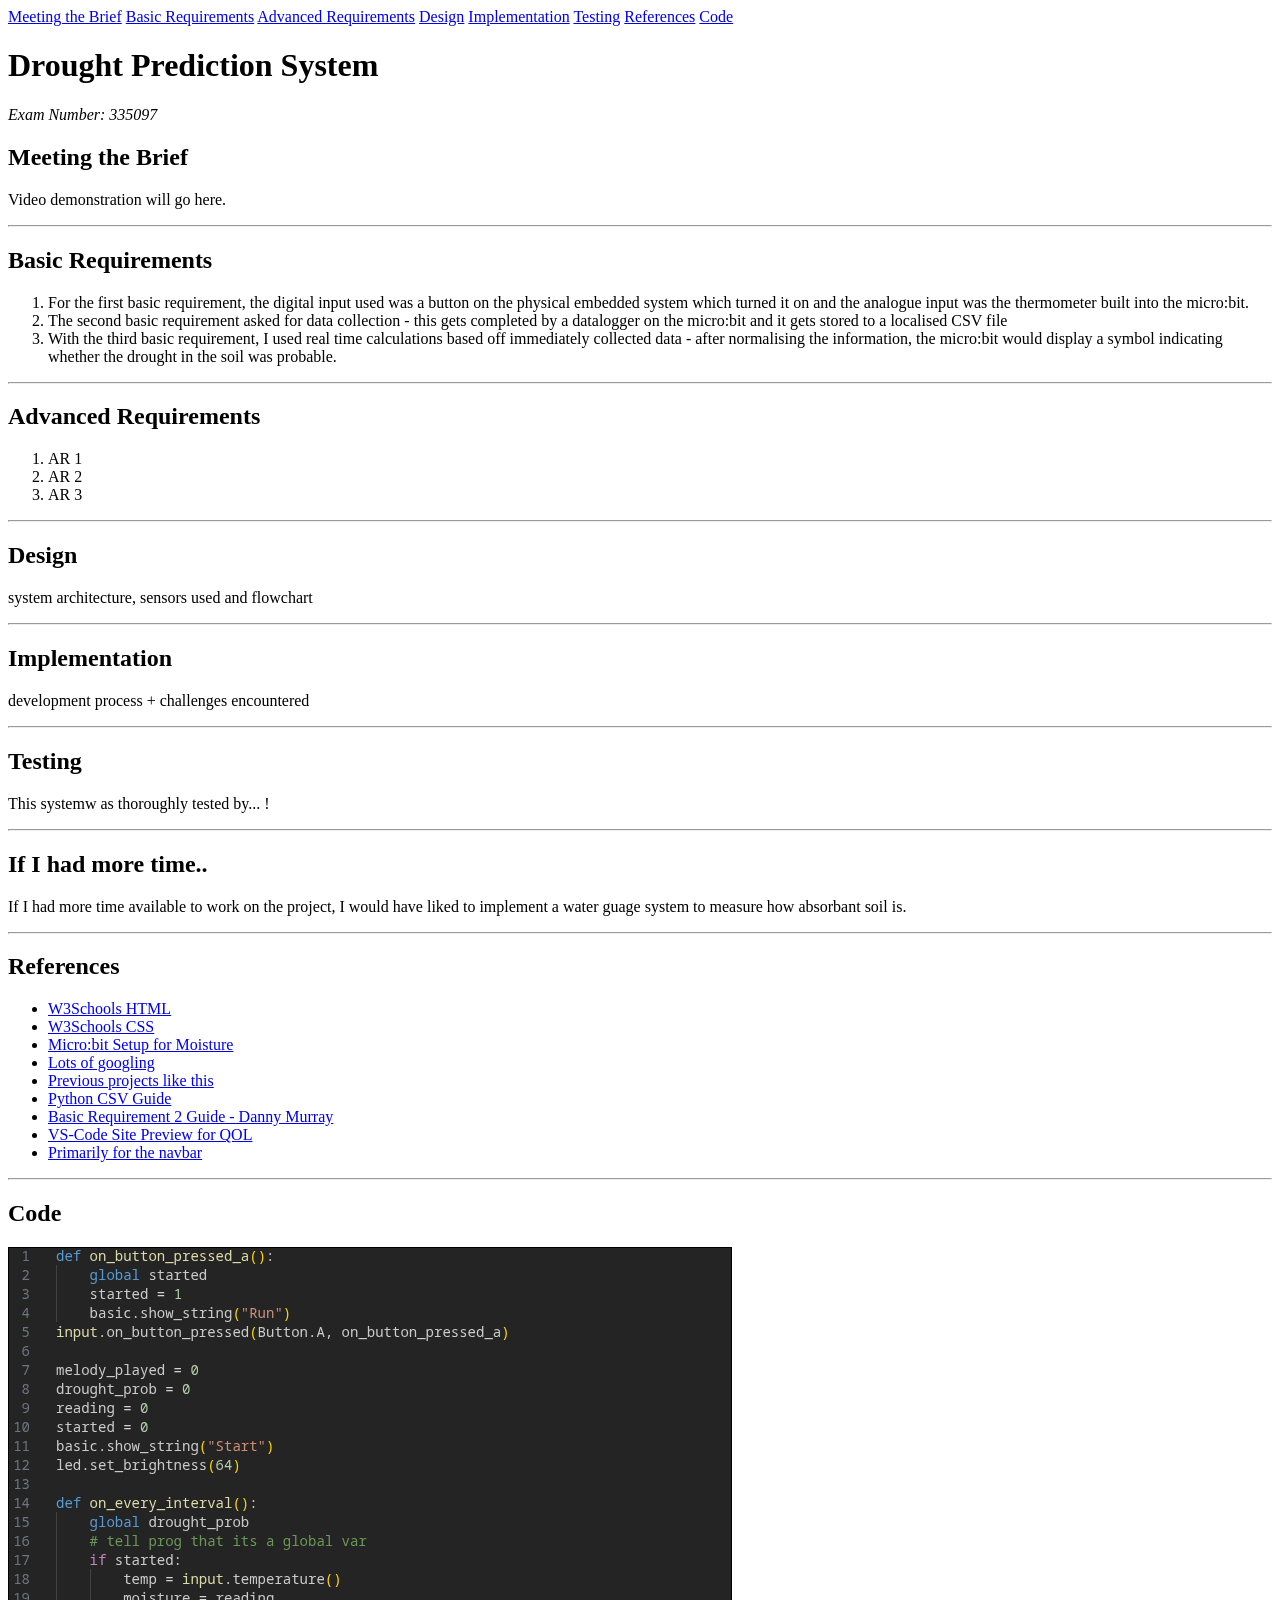
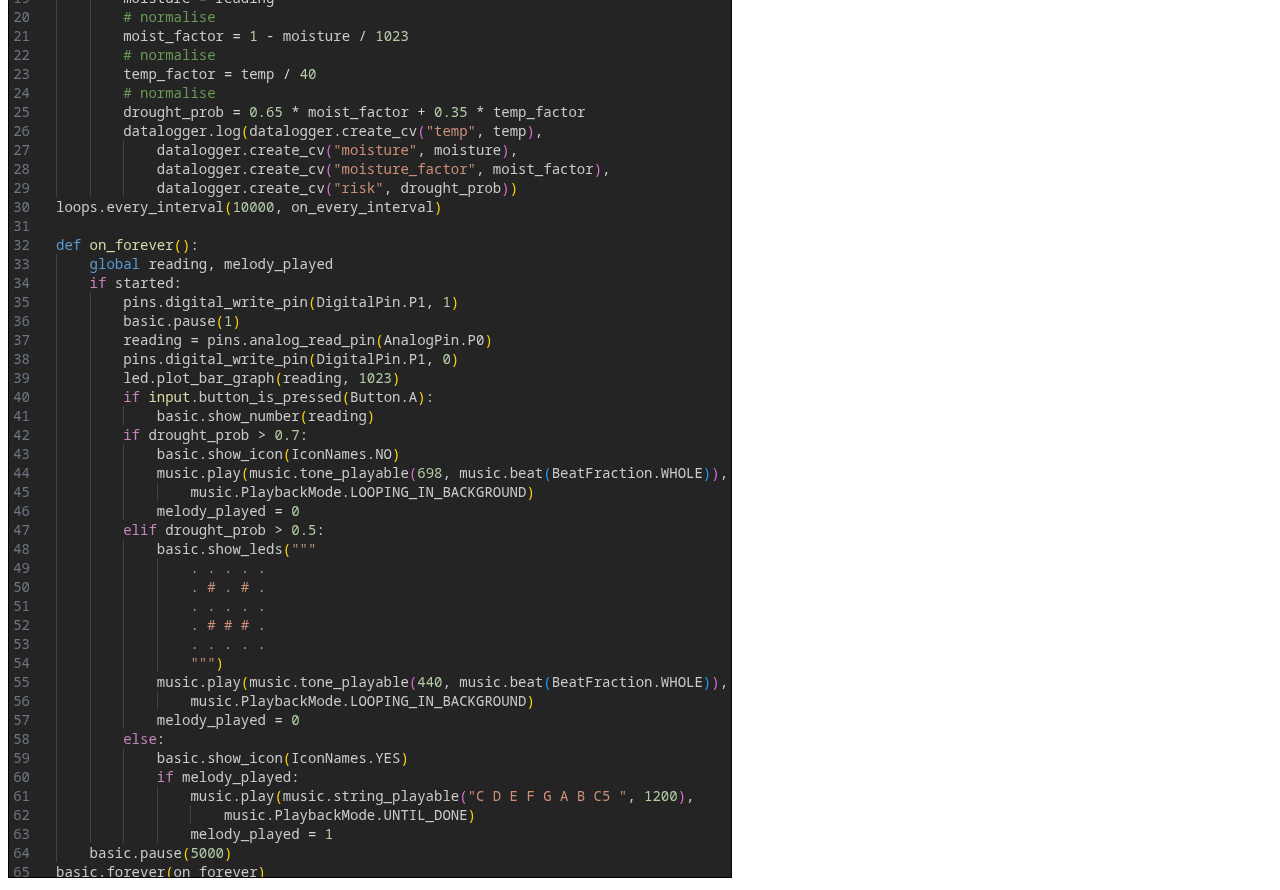
==== Report/index.html @ 5e5de9bf "Update index.html" ====
<!DOCTYPE html>
<html lang="en">

<head>
    <title>Leaving Cert Computer Science</title>
    <link rel="icon" type="image/x-icon" href="favicon.ico?v=2">
    <link rel="stylesheet" href="styles.css">
</head>

<body>

    <div class="navbar">
        <a href="#brief">Meeting the Brief</a>
        <a href="#basic">Basic Requirements</a>
        <a href="#advanced">Advanced Requirements</a>
        <a href="#design">Design</a>
        <a href="#implementation">Implementation</a>
        <a href="#testing">Testing</a>
        <a href="#references">References</a>
        <a href="#code">Code</a>
    </div>

    <div class="header">
        <h1>Drought Prediction System</h1>
        <p class="exam-number"><i>Exam Number: 335097</i></p>
    </div>

    <div class="content">

        <h2 id="brief">Meeting the Brief</h2>
        <p>Video demonstration will go here.</p>

        <hr>

        <h2 id="basic">Basic Requirements</h2>
        <ol>
            <li>For the first basic requirement, the digital input used was a button on the physical embedded system which turned it on and the analogue input was the thermometer built into the micro:bit.</li>
            <li>The second basic requirement asked for data collection - this gets completed by a datalogger on the micro:bit and it gets stored to a localised CSV file</li>
            <li>With the third basic requirement, I used real time calculations based off immediately collected data - after normalising the information, the micro:bit would display a symbol indicating whether the drought in the soil was probable.</li>
        </ol>

        <hr>

        <h2 id="advanced">Advanced Requirements</h2>
        <ol>
            <li>AR 1</li>
            <li>AR 2</li>
            <li>AR 3</li>
        </ol>

        <hr>

        <h2 id="design">Design</h2>
        <p>system architecture, sensors used and flowchart</p>

        <hr>

        <h2 id="implementation">Implementation</h2>
        <p>development process + challenges encountered</p>

        <hr>

        <h2 id="testing">Testing</h2>
        <p>This systemw as thoroughly tested by... !</p>

        <hr>
        
        <h2>If I had more time..</h2>
        <p>If I had more time available to work on the project, I would have liked to implement a water guage system to measure how absorbant soil is. </p>

        <hr>

        <h2 id="references">References</h2>
        <ul>
            <li><a href="https://www.w3schools.com/html/">W3Schools HTML</a></li>
            <li><a href="https://www.w3schools.com/css/">W3Schools CSS</a></li>
            <li><a href="https://makecode.microbit.org/projects/soil-moisture/code">Micro:bit Setup for Moisture</a></li>
            <li><a href="https://google.com">Lots of googling</a></li>
            <li><a href="https://cutthroat78.github.io/Leaving-Cert-Computer-Science-Coursework-Project/">Previous projects like this</a></li>
            <li><a href="https://docs.python.org/3/library/csv.html">Python CSV Guide</a></li>
            <li><a href="https://youtu.be/yUV89birXz0">Basic Requirement 2 Guide - Danny Murray</a></li>
            <li><a href="https://youtu.be/QmQFVghf0H4">VS-Code Site Preview for QOL</a></li>
            <li><a href="https://www.w3schools.com/howto/default.asp">Primarily for the navbar</a></li>
        </ul>

        <hr>

        <h2 id="code">Code</h2>
        <img src="images/microbit_code.png">

    </div>

</body>
</html>
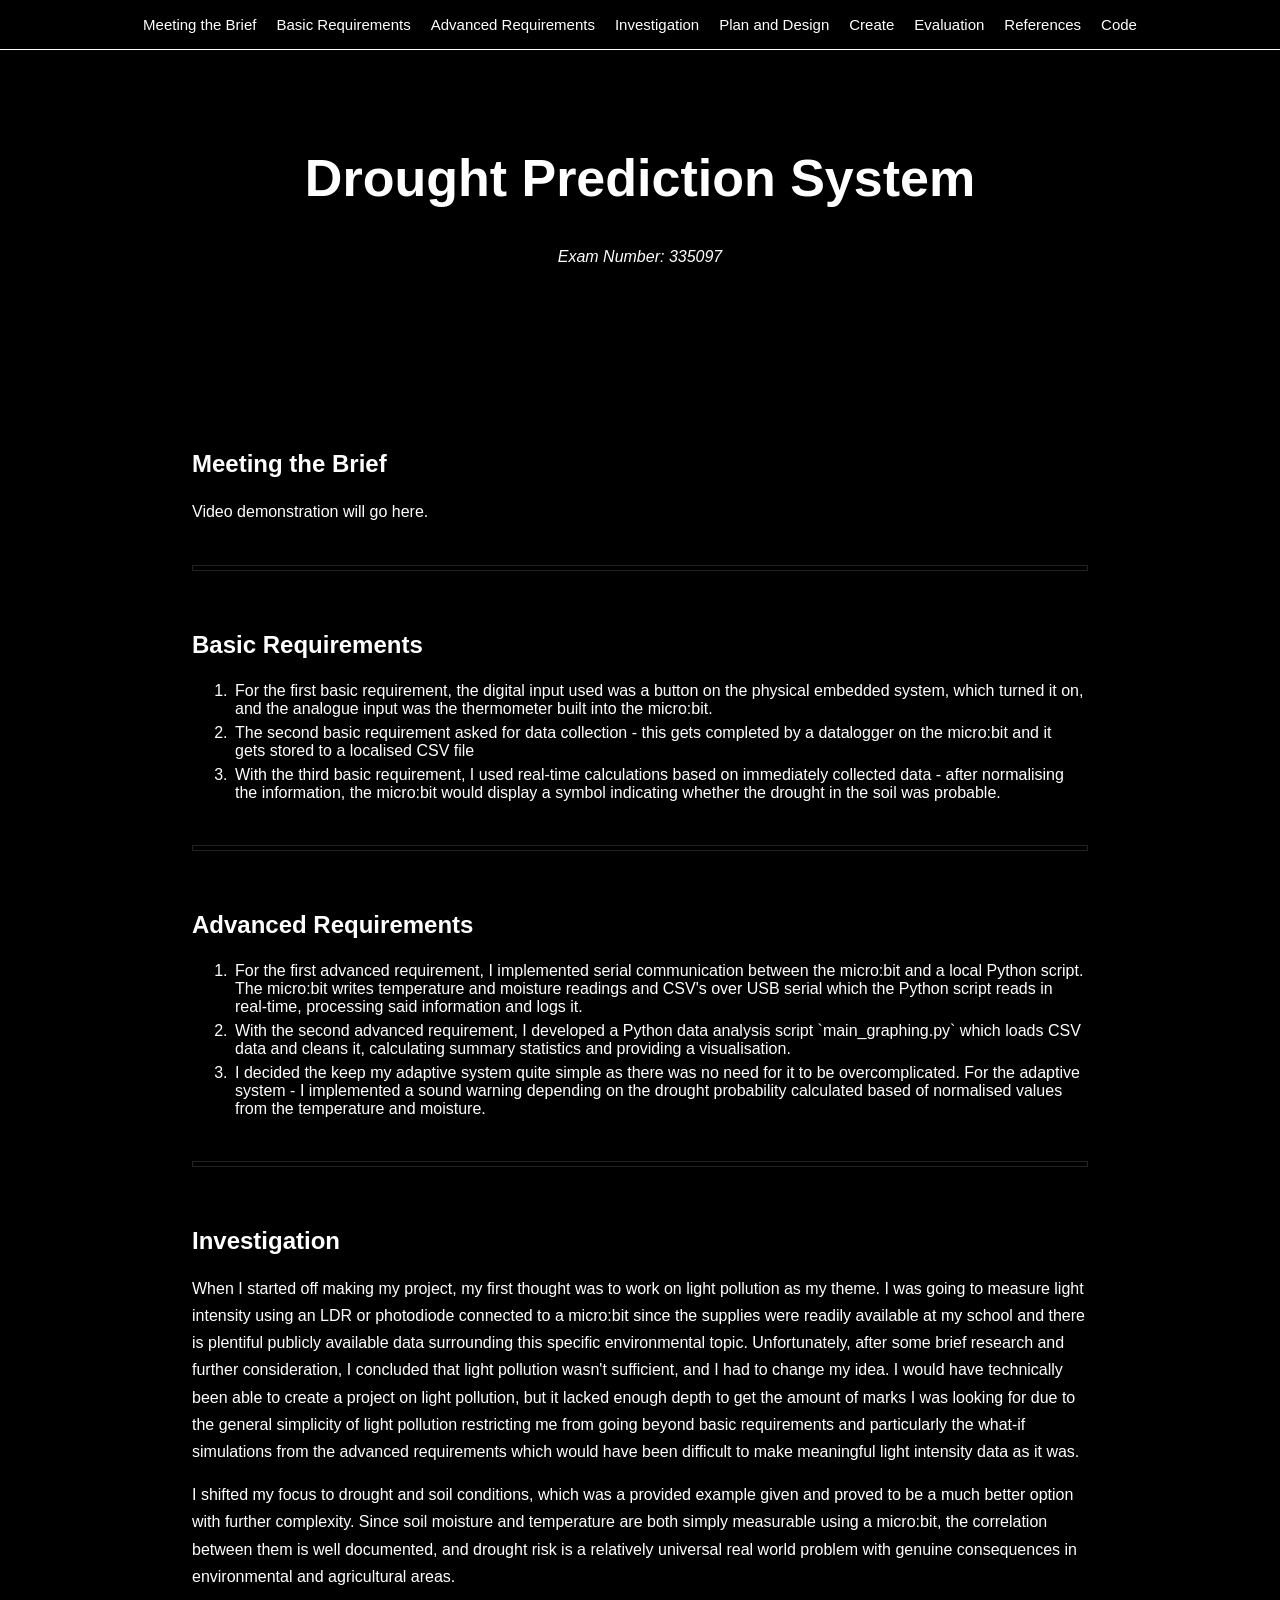
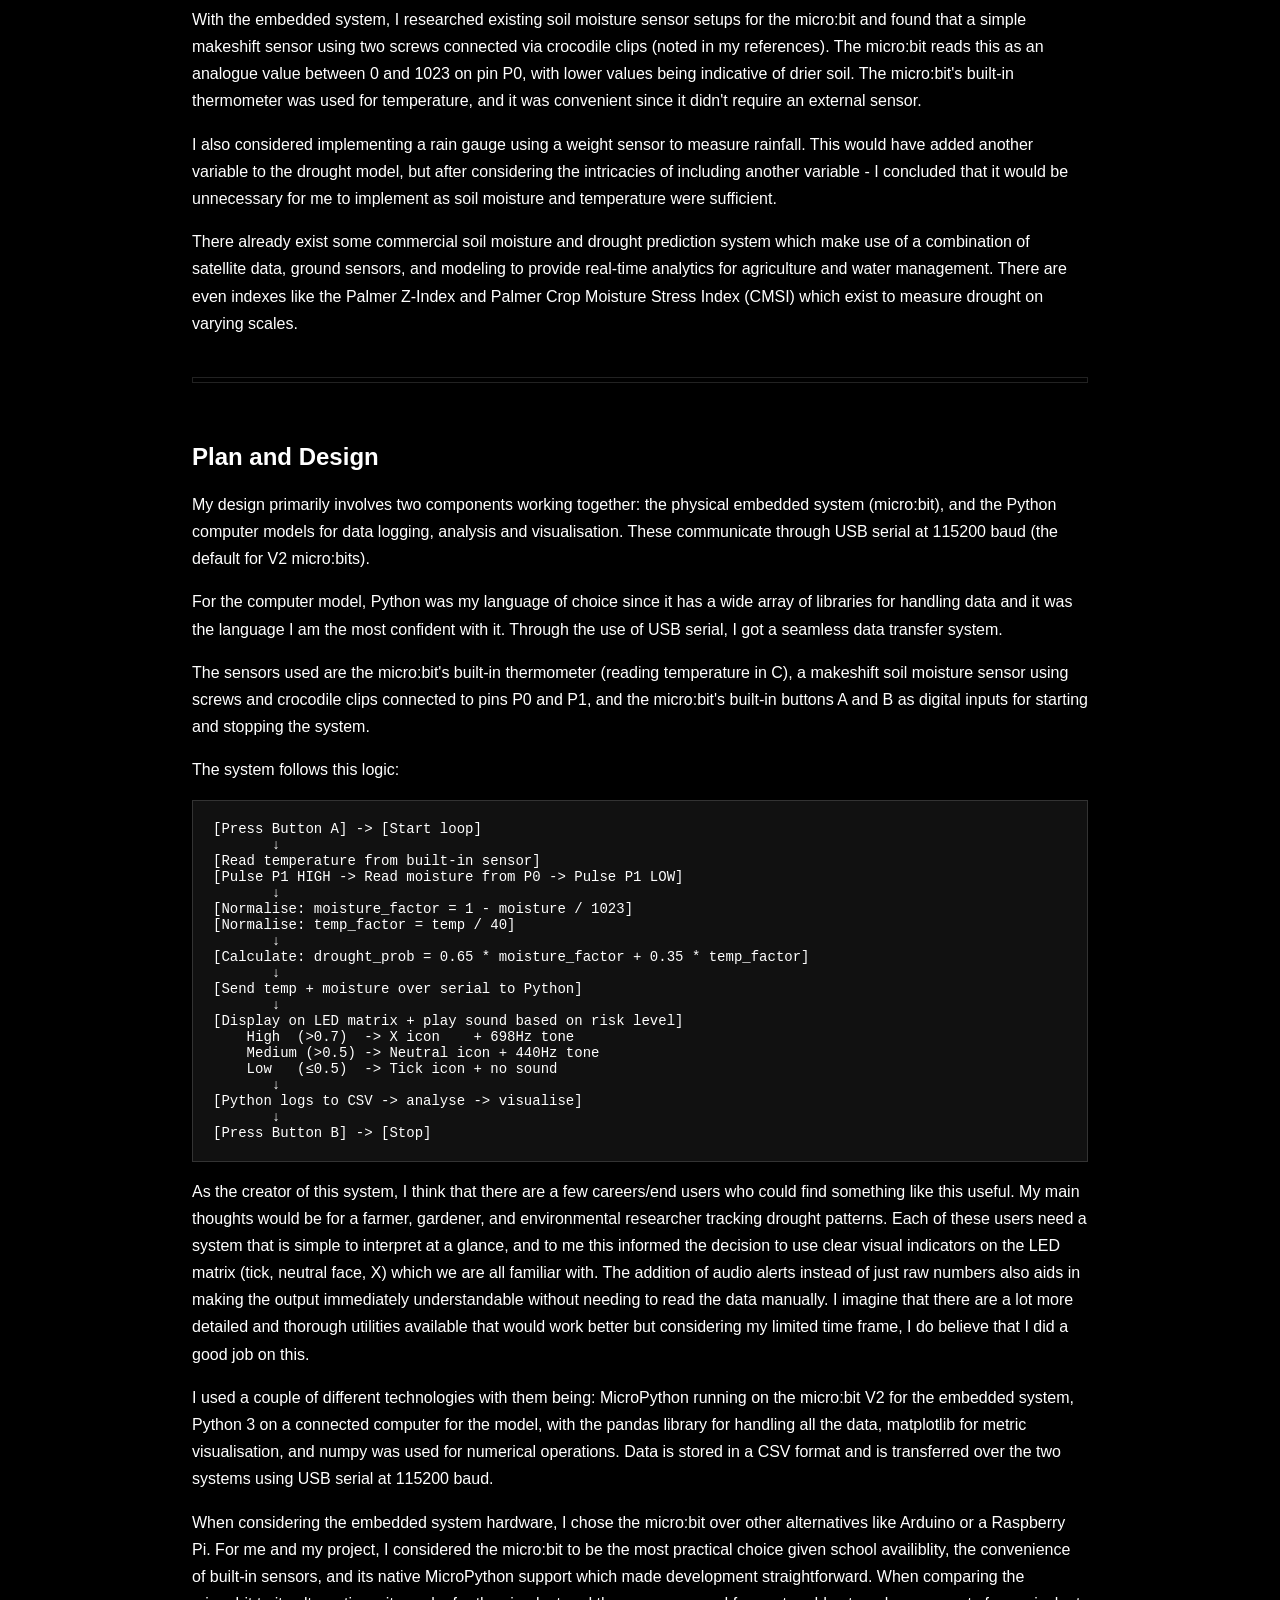
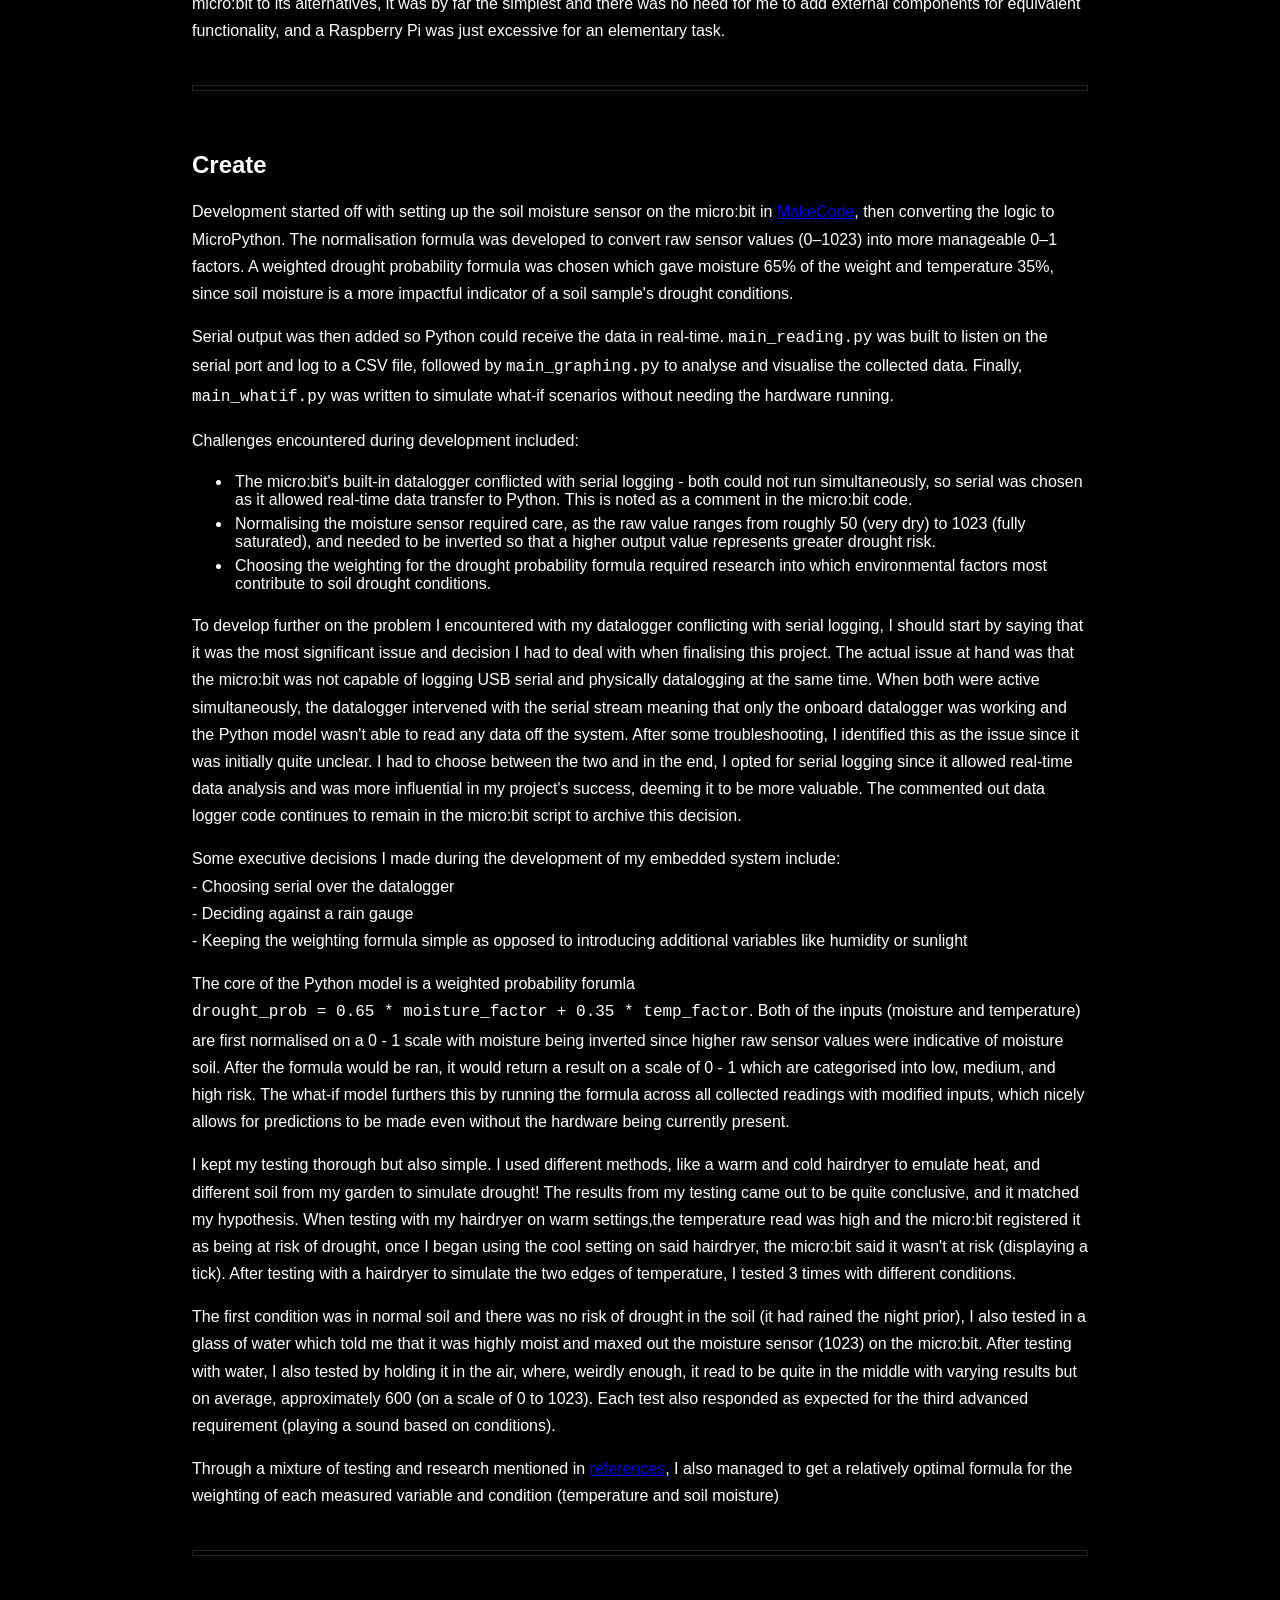
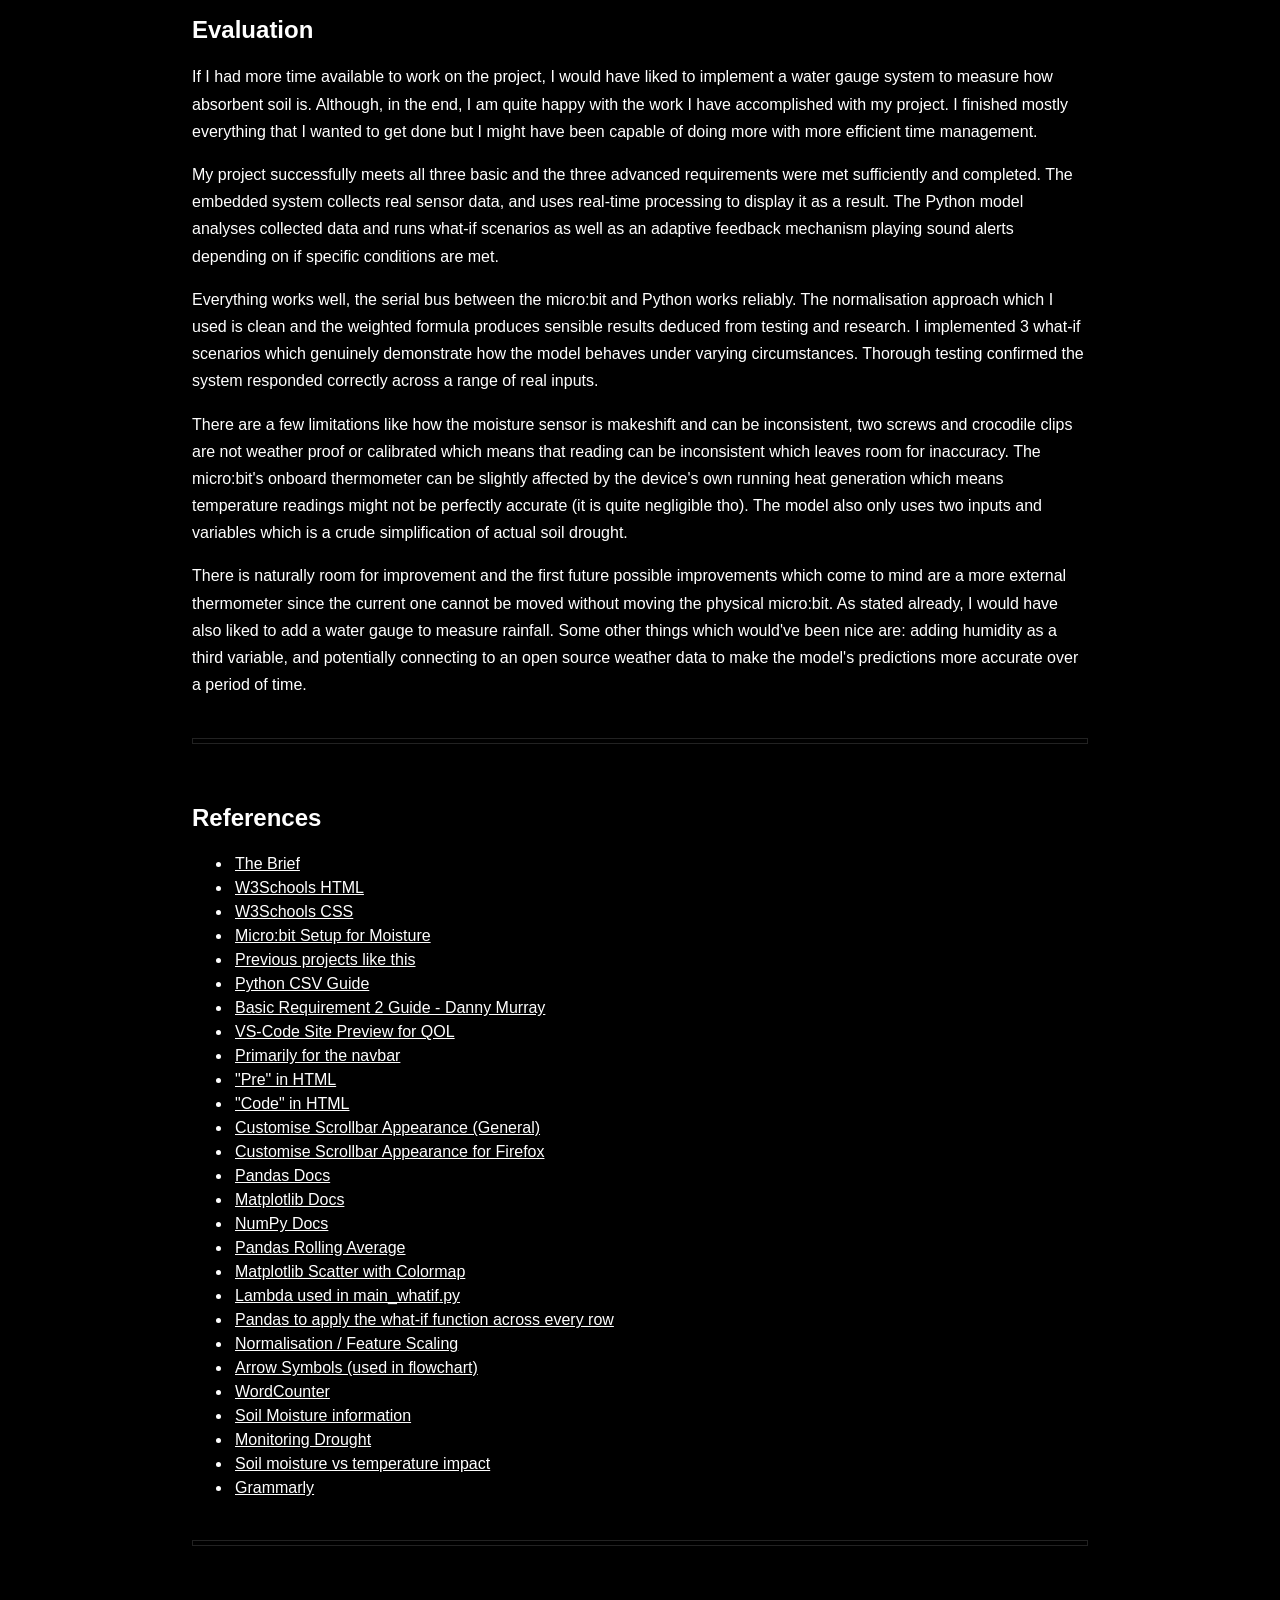
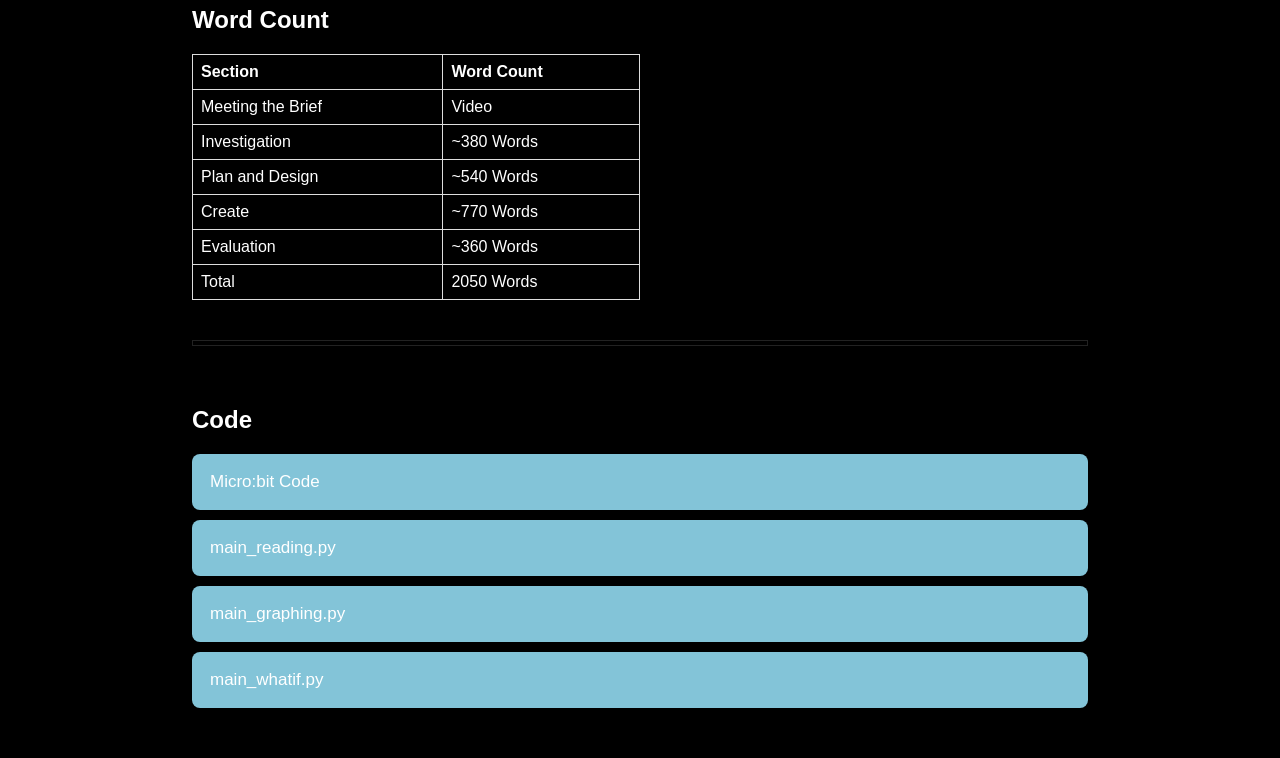
==== commit c8860a27: "Add files via upload" ====
--- a/Report/index.html
+++ b/Report/index.html
@@ -3,7 +3,7 @@
 
 <head>
     <title>Leaving Cert Computer Science</title>
-    <link rel="icon" type="image/x-icon" href="favicon.ico?v=2">
+    <link rel="icon" type="image/x-icon" href="images/favicon.ico?v=2">
     <link rel="stylesheet" href="styles.css">
 </head>
 
@@ -13,9 +13,10 @@
         <a href="#brief">Meeting the Brief</a>
         <a href="#basic">Basic Requirements</a>
         <a href="#advanced">Advanced Requirements</a>
-        <a href="#design">Design</a>
-        <a href="#implementation">Implementation</a>
-        <a href="#testing">Testing</a>
+        <a href="#investigation">Investigation</a>
+        <a href="#design">Plan and Design</a>
+        <a href="#create">Create</a>
+        <a href="#evaluate">Evaluation</a>
         <a href="#references">References</a>
         <a href="#code">Code</a>
     </div>
@@ -34,61 +35,576 @@
 
         <h2 id="basic">Basic Requirements</h2>
         <ol>
-            <li>For the first basic requirement, the digital input used was a button on the physical embedded system which turned it on and the analogue input was the thermometer built into the micro:bit.</li>
+            <li>For the first basic requirement, the digital input used was a button on the physical embedded system, which turned it on, and the analogue input was the thermometer built into the micro:bit.</li>
             <li>The second basic requirement asked for data collection - this gets completed by a datalogger on the micro:bit and it gets stored to a localised CSV file</li>
-            <li>With the third basic requirement, I used real time calculations based off immediately collected data - after normalising the information, the micro:bit would display a symbol indicating whether the drought in the soil was probable.</li>
+            <li>With the third basic requirement, I used real-time calculations based on immediately collected data - after normalising the information, the micro:bit would display a symbol indicating whether the drought in the soil was probable.</li>
         </ol>
 
         <hr>
 
         <h2 id="advanced">Advanced Requirements</h2>
         <ol>
-            <li>AR 1</li>
-            <li>AR 2</li>
-            <li>AR 3</li>
+            <li>For the first advanced requirement, I implemented serial communication between the micro:bit and a local Python script. The micro:bit writes temperature and moisture readings and CSV's over USB serial which the Python script reads in real-time, processing said information and logs it.</li>
+            <li>With the second advanced requirement, I developed a Python data analysis script `main_graphing.py` which loads CSV data and cleans it, calculating summary statistics and providing a visualisation.</li>
+            <li>I decided the keep my adaptive system quite simple as there was no need for it to be overcomplicated. For the adaptive system - I implemented a sound warning depending on the drought probability calculated based of normalised values from the temperature and moisture.</li>
         </ol>
 
         <hr>
 
-        <h2 id="design">Design</h2>
-        <p>system architecture, sensors used and flowchart</p>
-
-        <hr>
-
-        <h2 id="implementation">Implementation</h2>
-        <p>development process + challenges encountered</p>
-
-        <hr>
-
-        <h2 id="testing">Testing</h2>
-        <p>This systemw as thoroughly tested by... !</p>
-
-        <hr>
-        
-        <h2>If I had more time..</h2>
-        <p>If I had more time available to work on the project, I would have liked to implement a water guage system to measure how absorbant soil is. </p>
-
+        <h2 id="investigation">Investigation</h2>
+        <p>When I started off making my project, my first thought was to work on light pollution as my theme. I was going to measure light intensity using an LDR or photodiode connected to a micro:bit since the supplies were readily available at my school and there is plentiful publicly available data surrounding this specific environmental topic. Unfortunately, after some brief research and further consideration, I concluded that light pollution wasn't sufficient, and I had to change my idea. I would have technically been able to create a project on light pollution, but it lacked enough depth to get the amount of marks I was looking for due to the general simplicity of light pollution restricting me from going beyond basic requirements and particularly the what-if simulations from the advanced requirements which would have been difficult to make meaningful light intensity data as it was. </p>
+        <p>I shifted my focus to drought and soil conditions, which was a provided example given and proved to be a much better option with further complexity. Since soil moisture and temperature are both simply measurable using a micro:bit, the correlation between them is well documented, and drought risk is a relatively universal real world problem with genuine consequences in environmental and agricultural areas.</p>
+        <p>With the embedded system, I researched existing soil moisture sensor setups for the micro:bit and found that a simple makeshift sensor using two screws connected via crocodile clips (noted in my references). The micro:bit reads this as an analogue value between 0 and 1023 on pin P0, with lower values being indicative of drier soil. The micro:bit's built-in thermometer was used for temperature, and it was convenient since it didn't require an external sensor.</p>
+        <p>I also considered implementing a rain gauge using a weight sensor to measure rainfall. This would have added another variable to the drought model, but after considering the intricacies of including another variable - I concluded that it would be unnecessary for me to implement as soil moisture and temperature were sufficient.</p>
+        <p>There already exist some commercial soil moisture and drought prediction system which make use of a combination of satellite data, ground sensors, and modeling to provide real-time analytics for agriculture and water management. There are even indexes like the Palmer Z-Index and Palmer Crop Moisture Stress Index (CMSI) which exist to measure drought on varying scales.</p>
+
+        <hr>
+
+        <h2 id="design">Plan and Design</h2>
+        <p>My design primarily involves two components working together: the physical embedded system (micro:bit), and the Python computer models for data logging, analysis and visualisation. These communicate through USB serial at 115200 baud (the default for V2 micro:bits).</p>
+        <p>For the computer model, Python was my language of choice since it has a wide array of libraries for handling data and it was the language I am the most confident with it. Through the use of USB serial, I got a seamless data transfer system.</p>
+        <p>The sensors used are the micro:bit's built-in thermometer (reading temperature in C), a makeshift soil moisture sensor using screws and crocodile clips connected to pins P0 and P1, and the micro:bit's built-in buttons A and B as digital inputs for starting and stopping the system.</p>
+        <p>The system follows this logic:</p>
+        <pre><code>[Press Button A] -> [Start loop]
+       ↓
+[Read temperature from built-in sensor]
+[Pulse P1 HIGH -> Read moisture from P0 -> Pulse P1 LOW]
+       ↓
+[Normalise: moisture_factor = 1 - moisture / 1023]
+[Normalise: temp_factor = temp / 40]
+       ↓
+[Calculate: drought_prob = 0.65 * moisture_factor + 0.35 * temp_factor]
+       ↓
+[Send temp + moisture over serial to Python]
+       ↓
+[Display on LED matrix + play sound based on risk level]
+    High  (>0.7)  -> X icon    + 698Hz tone
+    Medium (>0.5) -> Neutral icon + 440Hz tone
+    Low   (≤0.5)  -> Tick icon + no sound
+       ↓
+[Python logs to CSV -> analyse -> visualise]
+       ↓
+[Press Button B] -> [Stop]</code></pre>
+
+        <p>As the creator of this system, I think that there are a few careers/end users who could find something like this useful. My main thoughts would be for a farmer, gardener, and environmental researcher tracking drought patterns. Each of these users need a system that is simple to interpret at a glance, and to me this informed the decision to use clear visual indicators on the LED matrix (tick, neutral face, X) which we are all familiar with. The addition of audio alerts instead of just raw numbers also aids in making the output immediately understandable without needing to read the data manually. I imagine that there are a lot more detailed and thorough utilities available that would work better but considering my limited time frame, I do believe that I did a good job on this.</p>
+        <p>I used a couple of different technologies with them being: MicroPython running on the micro:bit V2 for the embedded system, Python 3 on a connected computer for the model, with the pandas library for handling all the data, matplotlib for metric visualisation, and numpy was used for numerical operations. Data is stored in a CSV format and is transferred over the two systems using USB serial at 115200 baud.</p>
+        <p>When considering the embedded system hardware, I chose the micro:bit over other alternatives like Arduino or a Raspberry Pi. For me and my project, I considered the micro:bit to be the most practical choice given school availiblity, the convenience of built-in sensors, and its native MicroPython support which made development straightforward. When comparing the micro:bit to its alternatives, it was by far the simplest and there was no need for me to add external components for equivalent functionality, and a Raspberry Pi was just excessive for an elementary task.</p>
+
+        <hr>
+
+        <h2 id="create">Create</h2>
+        <p>Development started off with setting up the soil moisture sensor on the micro:bit in <a href="https://makecode.microbit.org/">MakeCode</a>, then converting the logic to MicroPython. The normalisation formula was developed to convert raw sensor values (0–1023) into more manageable 0–1 factors. A weighted drought probability formula was chosen which gave moisture 65% of the weight and temperature 35%, since soil moisture is a more impactful indicator of a soil sample's drought conditions.</p>
+        <p>Serial output was then added so Python could receive the data in real-time. <code>main_reading.py</code> was built to listen on the serial port and log to a CSV file, followed by <code>main_graphing.py</code> to analyse and visualise the collected data. Finally, <code>main_whatif.py</code> was written to simulate what-if scenarios without needing the hardware running.</p>
+        <p>Challenges encountered during development included:</p>
+        <ul>
+            <li>The micro:bit's built-in datalogger conflicted with serial logging - both could not run simultaneously, so serial was chosen as it allowed real-time data transfer to Python. This is noted as a comment in the micro:bit code.</li>
+            <li>Normalising the moisture sensor required care, as the raw value ranges from roughly 50 (very dry) to 1023 (fully saturated), and needed to be inverted so that a higher output value represents greater drought risk.</li>
+            <li>Choosing the weighting for the drought probability formula required research into which environmental factors most contribute to soil drought conditions.</li>
+        </ul>
+        <p>To develop further on the problem I encountered with my datalogger conflicting with serial logging, I should start by saying that it was the most significant issue and decision I had to deal with when finalising this project. The actual issue at hand was that the micro:bit was not capable of logging USB serial and physically datalogging at the same time. When both were active simultaneously, the datalogger intervened with the serial stream meaning that only the onboard datalogger was working and the Python model wasn't able to read any data off the system. After some troubleshooting, I identified this as the issue since it was initially quite unclear. I had to choose between the two and in the end, I opted for serial logging since it allowed real-time data analysis and was more influential in my project's success, deeming it to be more valuable. The commented out data logger code continues to remain in the micro:bit script to archive this decision.</p>
+        <p>Some executive decisions I made during the development of my embedded system include:<br>- Choosing serial over the datalogger<br>- Deciding against a rain gauge<br>- Keeping the weighting formula simple as opposed to introducing additional variables like humidity or sunlight</p>
+        <p>The core of the Python model is a weighted probability forumla <code>drought_prob = 0.65 * moisture_factor + 0.35 * temp_factor</code>. Both of the inputs (moisture and temperature) are first normalised on a 0 - 1 scale with moisture being inverted since higher raw sensor values were indicative of moisture soil. After the formula would be ran, it would return a result on a scale of 0 - 1 which are categorised into low, medium, and high risk. The what-if model furthers this by running the formula across all collected readings with modified inputs, which nicely allows for predictions to be made even without the hardware being currently present.</p>
+
+        <p>I kept my testing thorough but also simple. I used different methods, like a warm and cold hairdryer to emulate heat, and different soil from my garden to simulate drought! The results from my testing came out to be quite conclusive, and it matched my hypothesis. When testing with my hairdryer on warm settings,the temperature read was high and the micro:bit registered it as being at risk of drought, once I began using the cool setting on said hairdryer, the micro:bit said it wasn't at risk (displaying a tick). 
+            After testing with a hairdryer to simulate the two edges of temperature, I tested 3 times with different conditions. </p>
+        <p>The first condition was in normal soil and there was no risk of drought in the soil (it had rained the night prior), I also tested in a glass of water which told me that it was highly moist and maxed out the moisture sensor (1023) on the micro:bit. After testing with water, I also tested by holding it in the air, where, weirdly enough, it read to be quite in the middle with varying results but on average, approximately 600 (on a scale of 0 to 1023). Each test also responded as expected for the third advanced requirement (playing a sound based on conditions).</p>
+        <p>Through a mixture of testing and research mentioned in <a href="#references">references</a>, I also managed to get a relatively optimal formula for the weighting of each measured variable and condition (temperature and soil moisture)</p>
+        <hr>
+
+        <h2 id="evaluate">Evaluation</h2>
+        <p>If I had more time available to work on the project, I would have liked to implement a water gauge system to measure how absorbent soil is. Although, in the end, I am quite happy with the work I have accomplished with my project. I finished mostly everything that I wanted to get done but I might have been capable of doing more with more efficient time management.</p>
+        <p>My project successfully meets all three basic and the three advanced requirements were met sufficiently and completed. The embedded system collects real sensor data, and uses real-time processing to display it as a result. The Python model analyses collected data and runs what-if scenarios as well as an adaptive feedback mechanism playing sound alerts depending on if specific conditions are met.</p>
+        <p>Everything works well, the serial bus between the micro:bit and Python works reliably. The normalisation approach which I used is clean and the weighted formula produces sensible results deduced from testing and research. I implemented 3 what-if scenarios which genuinely demonstrate how the model behaves under varying circumstances. Thorough testing confirmed the system responded correctly across a range of real inputs.</p>
+        <p>There are a few limitations like how the moisture sensor is makeshift and can be inconsistent, two screws and crocodile clips are not weather proof or calibrated which means that reading can be inconsistent which leaves room for inaccuracy. The micro:bit's onboard thermometer can be slightly affected by the device's own running heat generation which means temperature readings might not be perfectly accurate (it is quite negligible tho). The model also only uses two inputs and variables which is a crude simplification of actual soil drought.</p>
+        <p>There is naturally room for improvement and the first future possible improvements which come to mind are a more external thermometer since the current one cannot be moved without moving the physical micro:bit. As stated already, I would have also liked to add a water gauge to measure rainfall. Some other things which would've been nice are: adding humidity as a third variable, and potentially connecting to an open source weather data to make the model's predictions more accurate over a period of time.</p>
         <hr>
 
         <h2 id="references">References</h2>
         <ul>
+            <li><a href="https://www.examinations.ie/docs/viewer.php?q=e5c7ee46cecf19bc20023e32f0664b6b6a152c15">The Brief</a></li>
             <li><a href="https://www.w3schools.com/html/">W3Schools HTML</a></li>
             <li><a href="https://www.w3schools.com/css/">W3Schools CSS</a></li>
             <li><a href="https://makecode.microbit.org/projects/soil-moisture/code">Micro:bit Setup for Moisture</a></li>
-            <li><a href="https://google.com">Lots of googling</a></li>
             <li><a href="https://cutthroat78.github.io/Leaving-Cert-Computer-Science-Coursework-Project/">Previous projects like this</a></li>
             <li><a href="https://docs.python.org/3/library/csv.html">Python CSV Guide</a></li>
             <li><a href="https://youtu.be/yUV89birXz0">Basic Requirement 2 Guide - Danny Murray</a></li>
             <li><a href="https://youtu.be/QmQFVghf0H4">VS-Code Site Preview for QOL</a></li>
             <li><a href="https://www.w3schools.com/howto/default.asp">Primarily for the navbar</a></li>
+            <li><a href="https://www.w3schools.com/tags/tag_pre.asp">"Pre" in HTML</a></li>
+            <li><a href="https://www.w3schools.com/tags/tag_code.asp">"Code" in HTML</a></li>
+            <li><a href="https://www.w3schools.com/howto/howto_css_custom_scrollbar.asp">Customise Scrollbar Appearance (General)</a></li>
+            <li><a href="https://developer.mozilla.org/en-US/docs/Web/CSS/Reference/Properties/scrollbar-color">Customise Scrollbar Appearance for Firefox</a></li>
+            <li><a href="https://pandas.pydata.org/docs/">Pandas Docs</a></li>
+            <li><a href="https://matplotlib.org/stable/index.html">Matplotlib Docs</a></li>
+            <li><a href="https://numpy.org/doc/stable/">NumPy Docs</a></li>
+            <li><a href="https://pandas.pydata.org/docs/reference/api/pandas.DataFrame.rolling.html">Pandas Rolling Average</a></li>
+            <li><a href="https://matplotlib.org/stable/api/_as_gen/matplotlib.pyplot.scatter.html">Matplotlib Scatter with Colormap</a></li>
+            <li><a href="https://www.w3schools.com/python/python_lambda.asp">Lambda used in main_whatif.py</a></li>
+            <li><a href="https://pandas.pydata.org/docs/reference/api/pandas.DataFrame.apply.html">Pandas to apply the what-if function across every row</a></li>
+            <li><a href="https://en.wikipedia.org/wiki/Feature_scaling">Normalisation / Feature Scaling</a></li>
+            <li><a href="https://www.i2symbol.com/symbols/arrows">Arrow Symbols (used in flowchart)</a></li>
+            <li><a href="https://wordcounter.net/">WordCounter</a></li>
+            <li><a href="https://www.drought.gov/topics/soil-moisture">Soil Moisture information</a></li>
+            <li><a href="https://www.drought.gov/what-is-drought/monitoring-drought#:~:text=Key%20Takeaways%20*%20Drought%20indicators%20describe%20drought,combination%2C%20or%20in%20a%20large%20composite%20indicator.">Monitoring Drought</a></li>
+            <li><a href="https://www.sciencedirect.com/science/article/abs/pii/S0022169424003147">Soil moisture vs temperature impact</a></li>
+            <li><a href="https://www.grammarly.com/grammar-check">Grammarly</a></li>
         </ul>
 
         <hr>
 
+        <h2 id="words">Word Count</h2>
+        <table>
+        <tr>
+            <th>Section</th>
+            <th>Word Count</th>
+        </tr>
+        <tr>
+            <td>Meeting the Brief</td>
+            <td>Video</td>
+        </tr>
+        <tr>
+            <td>Investigation</td>
+            <td>~380 Words</td>
+        </tr>
+        <tr>
+            <td>Plan and Design</td>
+            <td>~540 Words</td>
+        </tr>
+        <tr>
+            <td>Create</td>
+            <td>~770 Words</td>
+        </tr>
+        <tr>
+            <td>Evaluation</td>
+            <td>~360 Words</td>
+        </tr>
+        <tr>
+            <td>Total</td>
+            <td>2050 Words</td>
+        </tr>
+        </table>
+
+        <hr>
+
         <h2 id="code">Code</h2>
-        <img src="images/microbit_code.png">
+
+        <button class="accordion">Micro:bit Code</button>
+        <div class="panel">
+            <pre><code>def on_button_pressed_a():
+    global started, melody_played
+    started = 1
+    melody_played = 0
+    basic.show_string("Run")
+input.on_button_pressed(Button.A, on_button_pressed_a)
+
+def on_button_pressed_b():
+    global started, melody_played
+    started = 0
+    melody_played = 0
+    music.stop_all_sounds()
+    basic.show_string("Off")
+input.on_button_pressed(Button.B, on_button_pressed_b)
+
+# creating initial variables
+drought_prob = 0
+reading = 0
+melody_played = 0
+started = 0
+music.set_volume(50)
+basic.show_string("Start")
+led.set_brightness(64)
+
+def on_every_interval():
+    global drought_prob
+    if started:
+        temp = input.temperature()
+        moisture = reading
+        # normalising data
+        moist_factor = 1 - moisture / 1023
+        temp_factor = temp / 40
+        drought_prob = 0.65 * moist_factor + 0.35 * temp_factor
+        # datalogger intervened with serial logging which i deemed to be more important
+            # datalogger.log(datalogger.create_cv("temp", temp),
+            # datalogger.create_cv("moisture", moisture),
+            # datalogger.create_cv("moisture_factor", moist_factor),
+            # datalogger.create_cv("risk", drought_prob))
+        # writing data to serial so it can be read from python model
+        serial.write_line(str(temp) + "," + str(moisture))
+loops.every_interval(1000, on_every_interval)
+
+def on_forever():
+    global reading, melody_played
+    if started:
+        # moisture reading
+        pins.digital_write_pin(DigitalPin.P1, 1)
+        basic.pause(1)
+        reading = pins.analog_read_pin(AnalogPin.P0)
+        pins.digital_write_pin(DigitalPin.P1, 0)
+        led.plot_bar_graph(reading, 1023)
+        if input.button_is_pressed(Button.A):
+            basic.show_number(reading)
+        if drought_prob > 0.7:
+            basic.show_icon(IconNames.NO)
+            music.play(music.tone_playable(698, music.beat(BeatFraction.WHOLE)),
+                music.PlaybackMode.LOOPING_IN_BACKGROUND)
+            melody_played = 0
+        elif drought_prob > 0.5:
+            basic.show_leds("""
+                . . . . .
+                . # . # .
+                . . . . .
+                . # # # .
+                . . . . .
+                """)
+            music.play(music.tone_playable(440, music.beat(BeatFraction.WHOLE)),
+                music.PlaybackMode.LOOPING_IN_BACKGROUND)
+            melody_played = 0
+        else:
+            basic.show_icon(IconNames.YES)
+            melody_played = 1
+    basic.pause(5000)
+basic.forever(on_forever)</code></pre>
+        </div>
+
+        <button class="accordion">main_reading.py</button>
+        <div class="panel">
+            <pre><code>import serial
+import time
+import csv
+
+# connect to microbit
+ser = serial.Serial("/dev/ttyACM0", 115200)
+
+filename = "drought_data.csv"
+
+# create CSV header
+with open(filename, "w", newline="") as f:
+    writer = csv.writer(f)
+    writer.writerow(["temp", "moisture", "moisture_factor", "temp_factor", "drought_prob"])
+
+print("Started logging")
+
+while True:
+
+    line = ser.readline().decode("utf-8", errors="ignore").strip()
+
+    if line == "":
+        continue
+
+    print("Raw:", line)   # shows exactly what the microbit sent
+
+    try:
+        parts = line.split(",")
+
+        temp = float(parts[0])
+        moisture = float(parts[1])
+
+        # normalising
+        moisture_factor = 1 - moisture / 1023
+        temp_factor = temp / 40
+
+        drought_prob = 0.65 * moisture_factor + 0.35 * temp_factor
+
+        print(f"Temp: {temp} | Moisture: {moisture} | Risk: {drought_prob:.2f}")
+
+        with open(filename, "a", newline="") as f:
+            writer = csv.writer(f)
+            writer.writerow([temp, moisture, moisture_factor, temp_factor, drought_prob])
+
+    except Exception as e:
+        print("Error:", e)
+
+    time.sleep(1)</code></pre>
+        </div>
+
+        <button class="accordion">main_graphing.py</button>
+        <div class="panel">
+            <pre><code>import pandas as pd
+import matplotlib.pyplot as plt
+import numpy as np
+
+# Load Data
+
+file_name = "drought_data.csv"
+
+data = pd.read_csv(file_name)
+
+print("Data successfully loaded!")
+
+
+# Basic Cleaning
+
+data.columns = data.columns.str.strip()
+
+# ensure numeric
+cols = ["temp", "moisture", "moisture_factor", "temp_factor", "drought_prob"]
+for col in cols:
+    data[col] = pd.to_numeric(data[col], errors="coerce")
+
+data = data.dropna()
+
+
+# Analysis
+
+print("\n--- Analysis Summary ---")
+
+avg_temp = data["temp"].mean()
+avg_moisture = data["moisture"].mean()
+avg_risk = data["drought_prob"].mean()
+
+print(f"Average Temperature: {avg_temp:.2f} °C")
+print(f"Average Soil Moisture: {avg_moisture:.2f}")
+print(f"Average Drought Risk: {avg_risk:.2f}")
+
+
+# Detect drought risk levels
+def risk_level(x):
+    if x > 0.7:
+        return "High"
+    elif x > 0.5:
+        return "Medium"
+    else:
+        return "Low"
+
+data["risk_level"] = data["drought_prob"].apply(risk_level)
+
+risk_counts = data["risk_level"].value_counts()
+print(f"\nRisk Level Breakdown:")
+for level, count in risk_counts.items():
+    print(f"  {level}: {count} readings ({count/len(data)*100:.1f}%)")
+
+
+# Visualising
+
+plt.style.use("seaborn-v0_8-pastel")
+plt.figure(figsize=(18, 5))
+
+
+# Temperature over time with trend line
+plt.subplot(1, 3, 1)
+
+plt.plot(data["temp"], color="red", label="Temperature", linewidth=1.5)
+
+# Moving average trend line (window of 10 readings)
+if len(data) >= 10:
+    trend = data["temp"].rolling(window=10, center=True).mean()
+    plt.plot(trend, color="darkred", linestyle="--", linewidth=2, label="Trend (10-pt avg)")
+
+plt.title("Temperature Readings")
+plt.xlabel("Reading Number")
+plt.ylabel("Temperature (°C)")
+plt.legend(fontsize=9)
+
+
+# Moisture vs Temperature scatter
+plt.subplot(1, 3, 2)
+
+scatter = plt.scatter(
+    data["moisture"],
+    data["temp"],
+    c=data["drought_prob"],
+    cmap="RdYlGn_r",
+    edgecolors="white",
+    linewidths=0.3,
+    alpha=0.8
+)
+plt.colorbar(scatter, label="Drought Probability")
+plt.title("Moisture vs Temperature")
+plt.xlabel("Moisture (raw sensor value)")
+plt.ylabel("Temperature (°C)")
+
+
+# Drought Risk Distribution
+plt.subplot(1, 3, 3)
+
+all_levels = ["High", "Medium", "Low"]
+risk_counts_full = risk_counts.reindex(all_levels, fill_value=0)
+colors = ["tomato", "orange", "mediumseagreen"]
+
+plt.pie(
+    risk_counts_full,
+    labels=risk_counts_full.index,
+    autopct="%1.1f%%",
+    startangle=90,
+    colors=colors
+)
+
+plt.title("Drought Risk Levels")
+
+plt.tight_layout()
+plt.savefig("analysis_graphs.png", dpi=150, bbox_inches="tight")
+plt.show()
+
+print("\nFirst 5 Rows:")
+print(data.head())
+print("\nGraph saved as 'analysis_graphs.png'")</code></pre>
+        </div>
+
+        <button class="accordion">main_whatif.py</button>
+        <div class="panel">
+            <pre><code>import pandas as pd
+import matplotlib.pyplot as plt
+import numpy as np
+
+# Load real collected data
+
+file_name = "drought_data.csv"
+data = pd.read_csv(file_name)
+
+data.columns = data.columns.str.strip()
+
+cols = ["temp", "moisture", "moisture_factor", "temp_factor", "drought_prob"]
+for col in cols:
+    data[col] = pd.to_numeric(data[col], errors="coerce")
+
+data = data.dropna()
+
+
+def drought_prob_calc(temp, moisture):
+    """Recalculate drought probability from raw sensor values."""
+    moisture_factor = 1 - moisture / 1023
+    temp_factor = temp / 40
+    return 0.65 * moisture_factor + 0.35 * temp_factor
+
+
+def risk_level(x):
+    if x > 0.7:
+        return "High"
+    elif x > 0.5:
+        return "Medium"
+    else:
+        return "Low"
+
+
+# What-If Scenario 1: Temperature Increase
+# Simulates a heatwave — what if temperatures rose by +5C and +10C?
+
+scenario1 = data.copy()
+scenario1["drought_prob_plus5"] = scenario1.apply(
+    lambda row: drought_prob_calc(row["temp"] + 5, row["moisture"]), axis=1
+)
+scenario1["drought_prob_plus10"] = scenario1.apply(
+    lambda row: drought_prob_calc(row["temp"] + 10, row["moisture"]), axis=1
+)
+
+# What-If Scenario 2: Critically Dry Soil
+# Simulates a drought — what if soil moisture dropped to 200 or 50?
+
+scenario2 = data.copy()
+scenario2["drought_prob_dry"] = scenario2.apply(
+    lambda row: drought_prob_calc(row["temp"], 200), axis=1
+)
+scenario2["drought_prob_very_dry"] = scenario2.apply(
+    lambda row: drought_prob_calc(row["temp"], 50), axis=1
+)
+
+# What-If Scenario 3: Combined Worst vs Best Case
+# What if both temp rose +8C AND soil was critically dry (moisture = 100)?
+
+scenario3 = data.copy()
+scenario3["drought_prob_worst"] = scenario3.apply(
+    lambda row: drought_prob_calc(row["temp"] + 8, 100), axis=1
+)
+scenario3["drought_prob_best"] = scenario3.apply(
+    lambda row: drought_prob_calc(row["temp"] - 3, 900), axis=1
+)
+
+# Print Summary Results
+
+print("=" * 55)
+print("  WHAT-IF SCENARIO ANALYSIS — DROUGHT PREDICTION")
+print("=" * 55)
+
+print("\n--- Scenario 1: Temperature Heatwave ---")
+print(f"  Baseline avg drought risk:      {data['drought_prob'].mean():.3f}  ({risk_level(data['drought_prob'].mean())})")
+print(f"  +5C avg drought risk:           {scenario1['drought_prob_plus5'].mean():.3f}  ({risk_level(scenario1['drought_prob_plus5'].mean())})")
+print(f"  +10C avg drought risk:          {scenario1['drought_prob_plus10'].mean():.3f}  ({risk_level(scenario1['drought_prob_plus10'].mean())})")
+
+print("\n--- Scenario 2: Soil Dryness ---")
+print(f"  Baseline avg drought risk:      {data['drought_prob'].mean():.3f}  ({risk_level(data['drought_prob'].mean())})")
+print(f"  Dry soil (200) avg risk:        {scenario2['drought_prob_dry'].mean():.3f}  ({risk_level(scenario2['drought_prob_dry'].mean())})")
+print(f"  Very dry soil (50) avg risk:    {scenario2['drought_prob_very_dry'].mean():.3f}  ({risk_level(scenario2['drought_prob_very_dry'].mean())})")
+
+print("\n--- Scenario 3: Combined Worst vs Best Case ---")
+print(f"  Worst case (+8C, moisture=100): {scenario3['drought_prob_worst'].mean():.3f}  ({risk_level(scenario3['drought_prob_worst'].mean())})")
+print(f"  Best case  (-3C, moisture=900): {scenario3['drought_prob_best'].mean():.3f}  ({risk_level(scenario3['drought_prob_best'].mean())})")
+print("=" * 55)
+
+# Visualise All Scenarios
+
+plt.style.use("seaborn-v0_8-pastel")
+fig, axes = plt.subplots(1, 3, figsize=(18, 5))
+fig.suptitle("What-If Scenario Analysis — Drought Prediction System", fontsize=14, fontweight="bold")
+
+reading_index = range(len(data))
+
+# Scenario 1 Plot
+axes[0].plot(reading_index, data["drought_prob"],             label="Baseline", color="steelblue",  linewidth=2)
+axes[0].plot(reading_index, scenario1["drought_prob_plus5"],  label="+5C",      color="orange",     linewidth=1.5, linestyle="--")
+axes[0].plot(reading_index, scenario1["drought_prob_plus10"], label="+10C",     color="red",        linewidth=1.5, linestyle=":")
+axes[0].axhline(0.7, color="red",    linestyle="--", alpha=0.4, label="High threshold")
+axes[0].axhline(0.5, color="orange", linestyle="--", alpha=0.4, label="Medium threshold")
+axes[0].set_title("Scenario 1: Heatwave Effect")
+axes[0].set_xlabel("Reading Number")
+axes[0].set_ylabel("Drought Probability")
+axes[0].legend(fontsize=8)
+axes[0].set_ylim(0, 1)
+
+# Scenario 2 Plot
+axes[1].plot(reading_index, data["drought_prob"],               label="Baseline",         color="steelblue",  linewidth=2)
+axes[1].plot(reading_index, scenario2["drought_prob_dry"],      label="Dry soil (200)",   color="sandybrown", linewidth=1.5, linestyle="--")
+axes[1].plot(reading_index, scenario2["drought_prob_very_dry"], label="Very dry soil (50)", color="sienna",   linewidth=1.5, linestyle=":")
+axes[1].axhline(0.7, color="red",    linestyle="--", alpha=0.4, label="High threshold")
+axes[1].axhline(0.5, color="orange", linestyle="--", alpha=0.4, label="Medium threshold")
+axes[1].set_title("Scenario 2: Soil Dryness Effect")
+axes[1].set_xlabel("Reading Number")
+axes[1].set_ylabel("Drought Probability")
+axes[1].legend(fontsize=8)
+axes[1].set_ylim(0, 1)
+
+# Scenario 3 Plot
+categories = ["Best Case\n(-3C, moist=900)", "Baseline", "Worst Case\n(+8C, moist=100)"]
+averages = [
+    scenario3["drought_prob_best"].mean(),
+    data["drought_prob"].mean(),
+    scenario3["drought_prob_worst"].mean()
+]
+bar_colors = ["mediumseagreen", "steelblue", "tomato"]
+bars = axes[2].bar(categories, averages, color=bar_colors, edgecolor="white", width=0.5)
+axes[2].axhline(0.7, color="red",    linestyle="--", alpha=0.5, label="High threshold")
+axes[2].axhline(0.5, color="orange", linestyle="--", alpha=0.5, label="Medium threshold")
+for bar, val in zip(bars, averages):
+    axes[2].text(bar.get_x() + bar.get_width() / 2, bar.get_height() + 0.02,
+                 f"{val:.3f}", ha="center", va="bottom", fontsize=10, fontweight="bold")
+axes[2].set_title("Scenario 3: Best vs Worst Case")
+axes[2].set_ylabel("Average Drought Probability")
+axes[2].set_ylim(0, 1)
+axes[2].legend(fontsize=8)
+
+plt.tight_layout()
+plt.savefig("whatif_scenarios.png", dpi=150, bbox_inches="tight")
+plt.show()
+print("\nGraph saved as 'whatif_scenarios.png'")</code></pre>
+        </div>
 
     </div>
+
+    <script>
+        var acc = document.getElementsByClassName("accordion");
+        var i;
+
+        for (i = 0; i < acc.length; i++) {
+            acc[i].addEventListener("click", function() {
+                this.classList.toggle("active");
+                var panel = this.nextElementSibling;
+                if (panel.style.maxHeight) {
+                    panel.style.maxHeight = null;
+                } else {
+                    panel.style.maxHeight = panel.scrollHeight + "px";
+                }
+            });
+        }
+    </script>
 
 </body>
 </html>
--- a/Report/styles.css
+++ b/Report/styles.css
@@ -0,0 +1,169 @@
+html {
+    scroll-behavior: smooth;
+}
+
+body {
+    margin: 0;
+    background-color: black;
+    color: white;
+    font-family: 'Segoe UI', Tahoma, Geneva, Verdana, sans-serif;
+    padding-bottom: 20px;
+}
+
+.navbar {
+    position: sticky;
+    top: 0px;
+    background: rgba(0,0,0,0.85);
+    backdrop-filter: blur(6px);
+    padding: 16px;
+    z-index: 1000;
+    display: flex;
+    justify-content: center;
+    align-items: center;
+    gap: 20px;
+    border-bottom: 1px solid;
+}
+
+.navbar a {
+    color: white;
+    text-decoration: none;
+    /* margin: 0 15px; */
+    font-size: 15px;
+    transition: 0.2s;
+}
+
+.navbar a:hover {
+    color: #6be3ff;
+    background-color: rgba(75, 117, 106, 0.85);
+    padding: 8px;
+    border-radius: 4px;
+    text-decoration: underline;
+}
+
+.header {
+    min-height: 300px;
+    background-attachment: fixed;
+    background-position: center;
+    background-repeat: no-repeat;
+    background-size: cover;
+    display: flex;
+    align-items: center;
+    justify-content: center;
+    text-align: center;
+    font-size: 26px;
+    flex-direction: column;
+}
+
+.content {
+    padding-left: 15%;
+    padding-right: 15%;
+    padding-top: 40px;
+}
+
+.exam-number {
+    font-size: 16px;
+    margin-top: 0px;
+}
+
+ul a {
+    color:white;
+}
+
+ul a:hover {
+    color: rgb(164, 232, 255);
+}
+
+.accordion {
+  background-color: rgb(131, 196, 216);
+  color: #ffffff;
+  cursor: pointer;
+  padding: 18px;
+  width: 100%;
+  border: none;
+  text-align: left;
+  outline: none;
+  font-size: 17px;
+  border-radius: 8px;
+  transition: 0.4s;
+  margin-bottom: 10px;
+}
+
+.active, .accordion:hover {
+  background-color: rgb(131, 196, 216);
+}
+
+.panel {
+  padding: 0 18px;
+  background-color: black;
+  max-height: 0;
+  overflow: hidden;
+  transition: max-height 0.2s ease-out;
+}
+
+pre {
+    background-color: #111;
+    border: 1px solid #333;
+    /* border-radius: 8px; */
+    padding: 20px;
+    overflow-x: auto;
+    font-size: 14px;
+}
+
+code {
+    font-family: 'Courier New', 'Courier New', Courier, monospace;
+    color: white;
+    white-space: pre;
+}
+
+/* Firefox */
+* {
+    scrollbar-color: #6be3ff #111;
+    scrollbar-width: thin;
+}
+
+/* Chrome/Edge/Safari */
+::-webkit-scrollbar {
+    width: 8px;
+    height: 8px;
+}
+
+::-webkit-scrollbar-track {
+    background: #111;
+}
+
+::-webkit-scrollbar-thumb {
+    background-color: #6be3ff;
+    border-radius: 4px;
+}
+
+h2 {
+    margin-top: 60px;
+}
+
+p {
+    line-height: 1.7;
+}
+
+hr {
+    margin-top: 40px;
+    margin-bottom: 40px;
+    border: 1px solid #222;
+    padding: 2px;
+}
+
+li {
+    padding: 3px;
+}
+
+td, th {
+    padding: 8px;
+    text-align: left;
+    border: 1px solid #DDD
+}
+
+table {
+    border-collapse: collapse;
+    width: 50%;
+}
+
+</style>
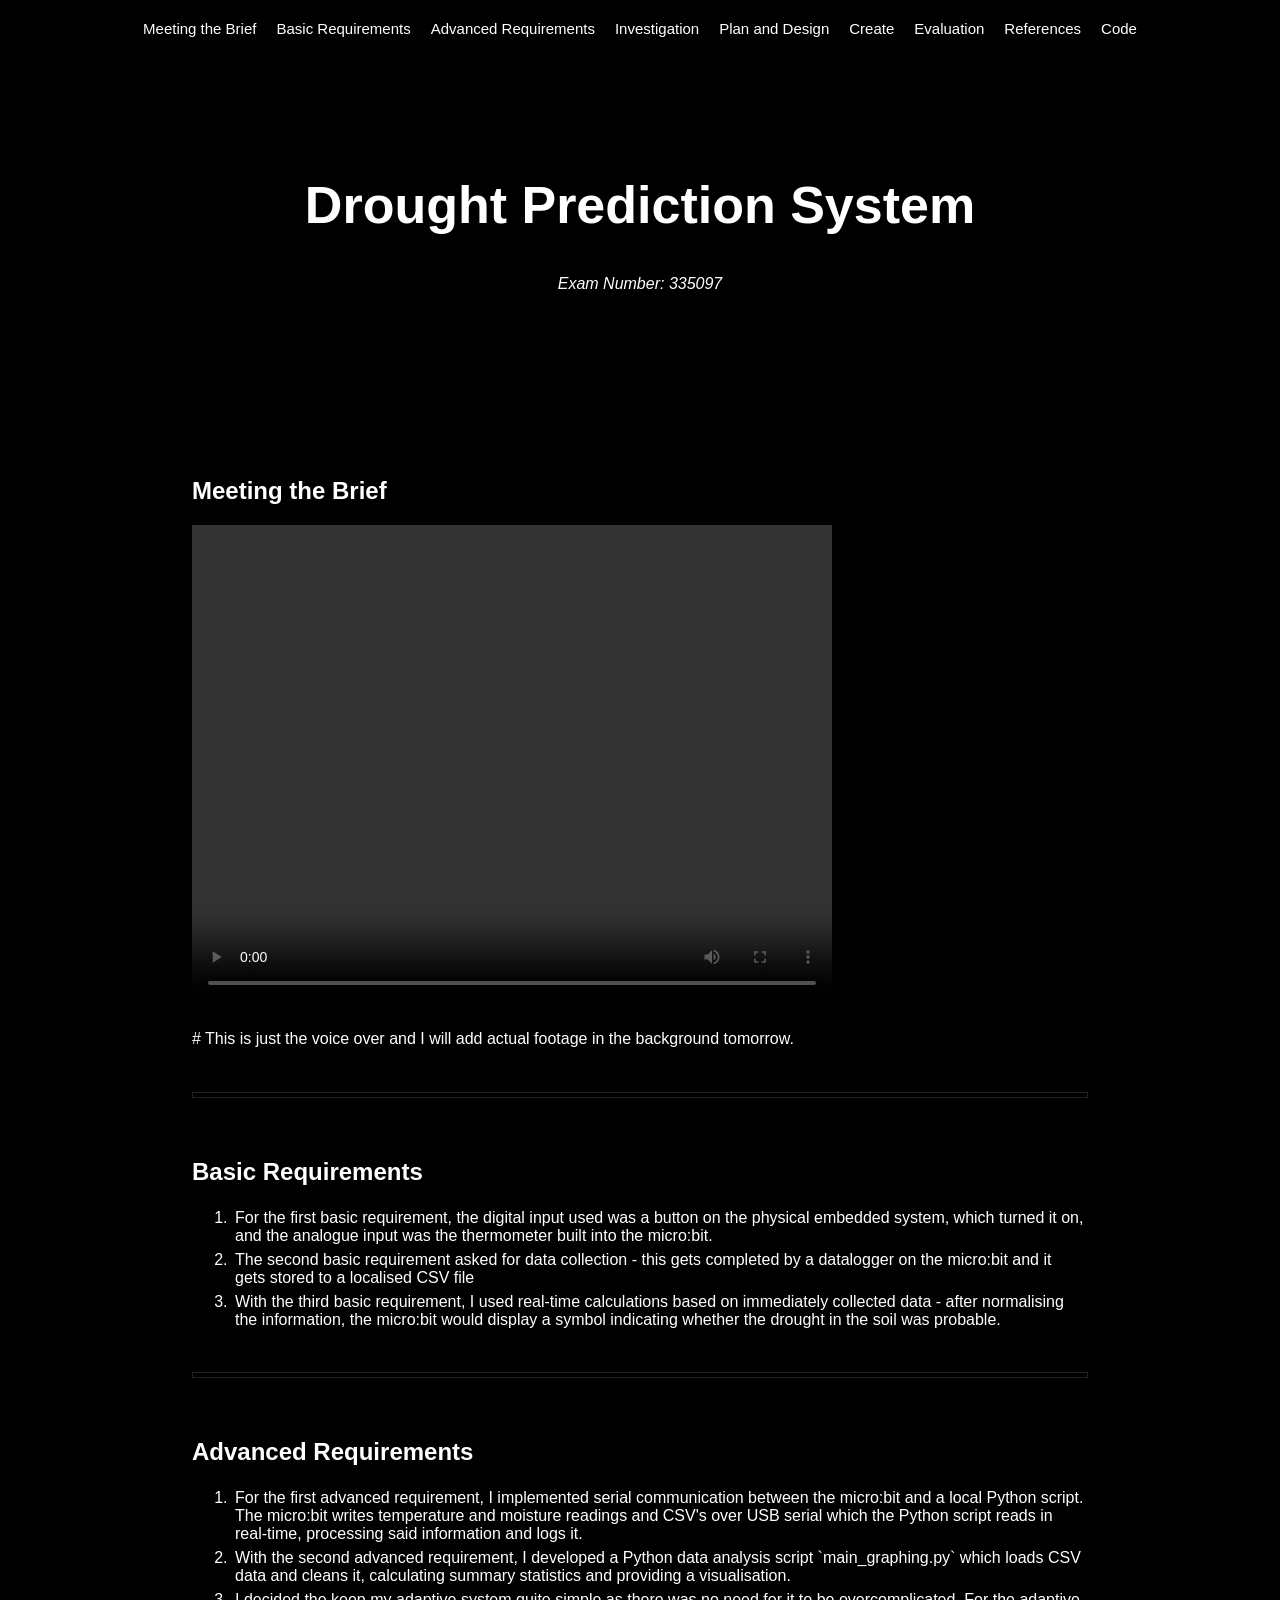
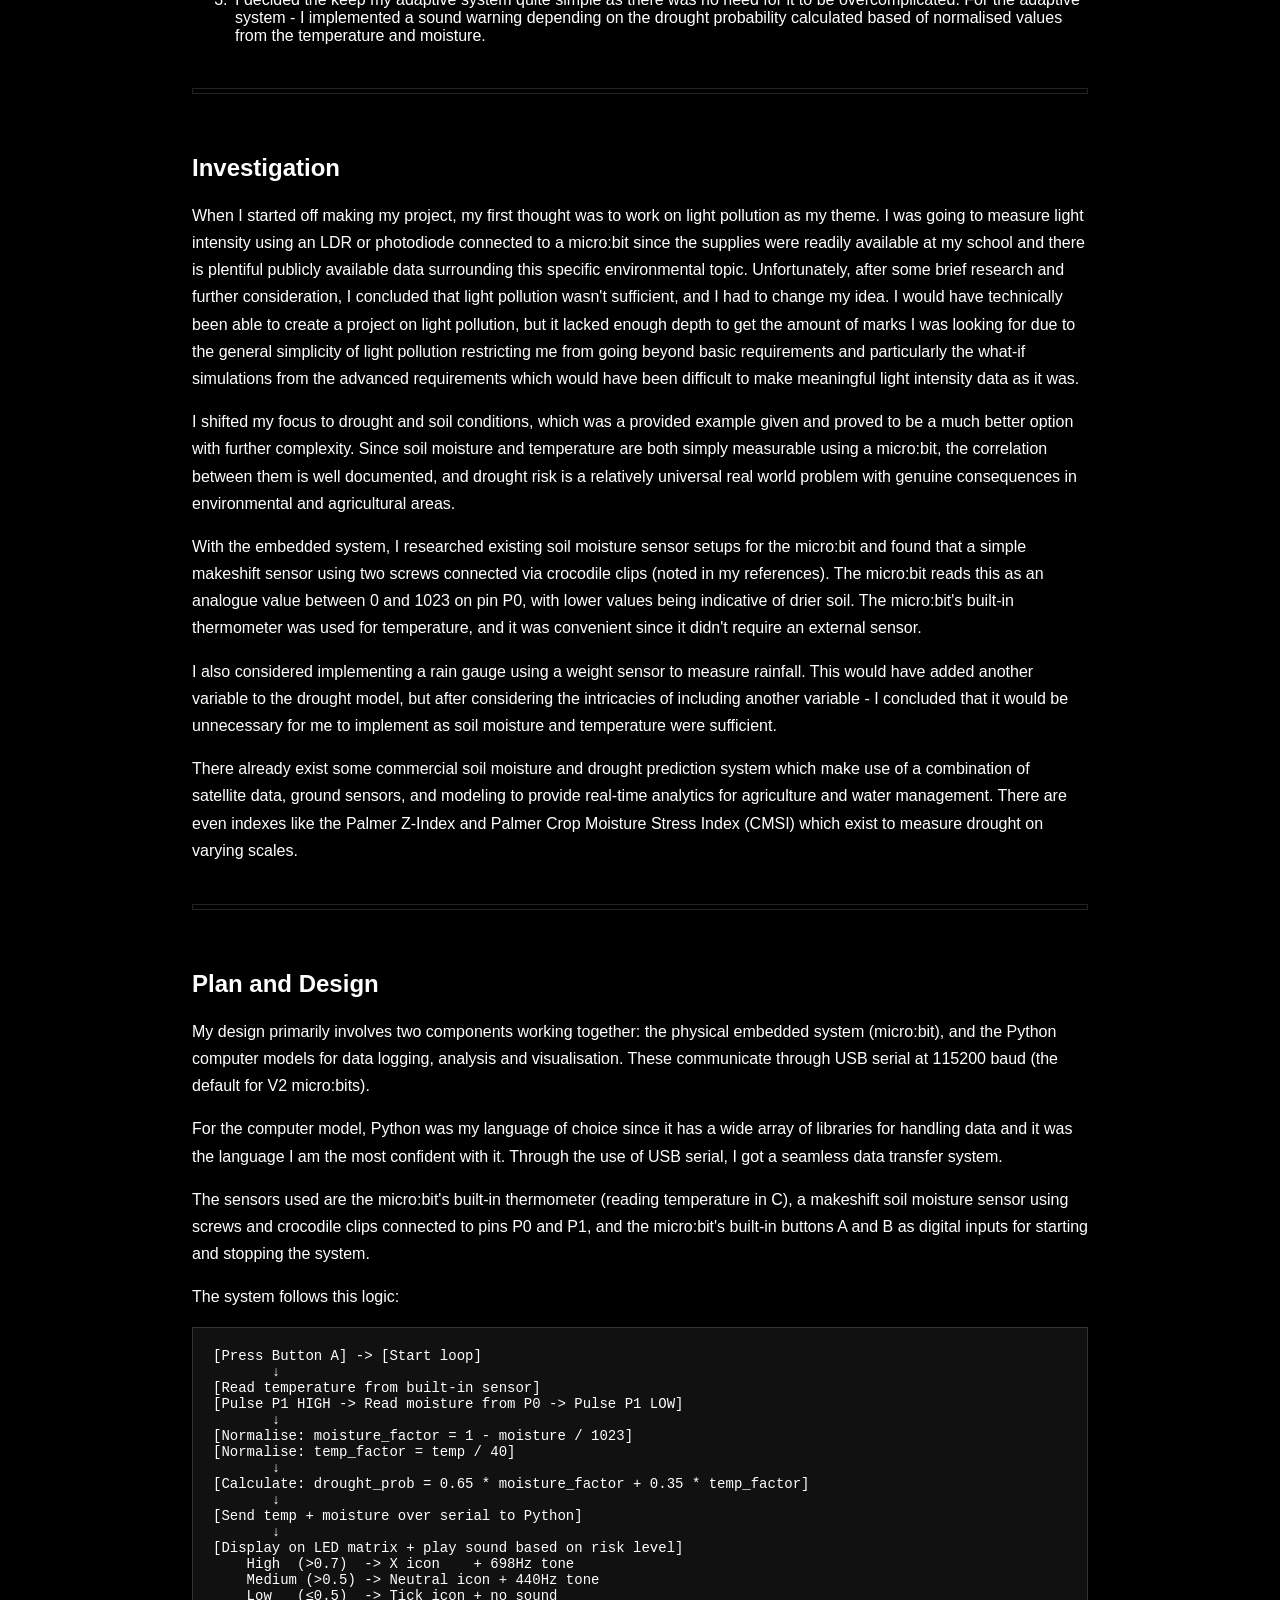
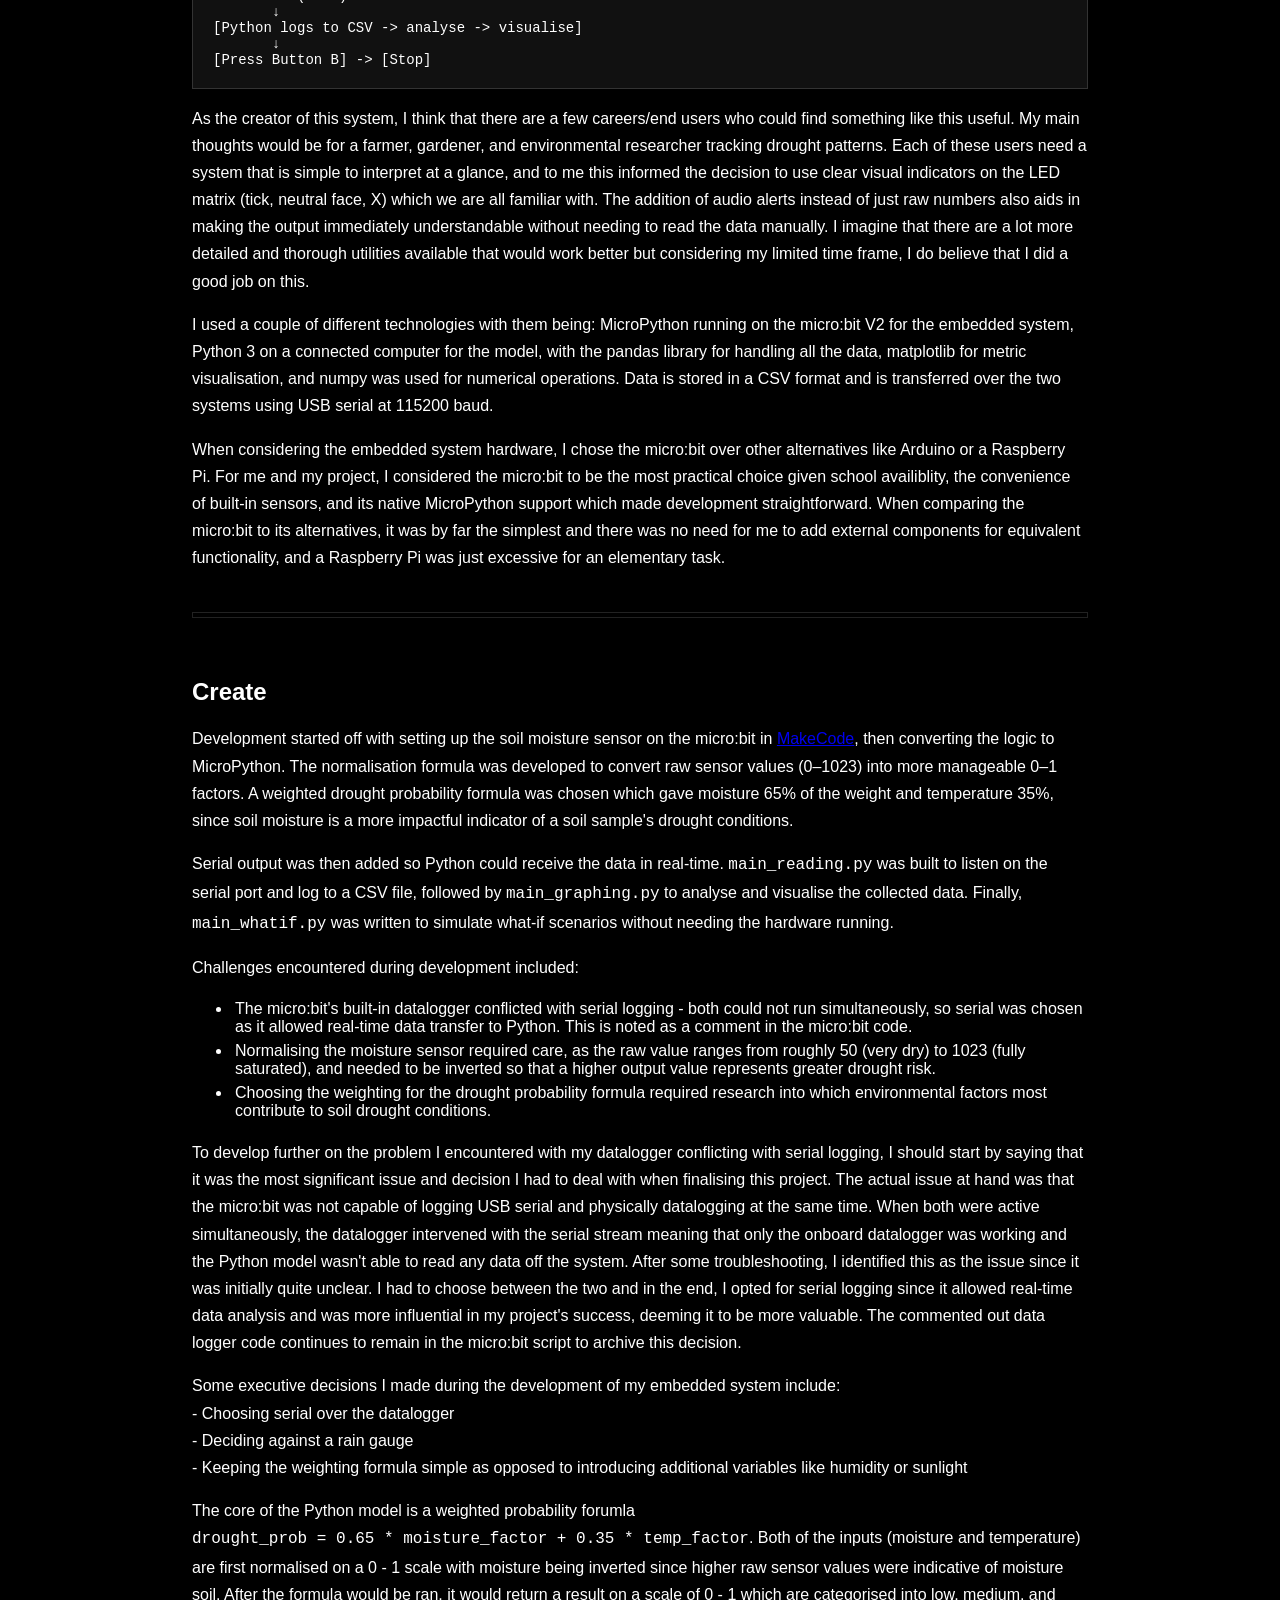
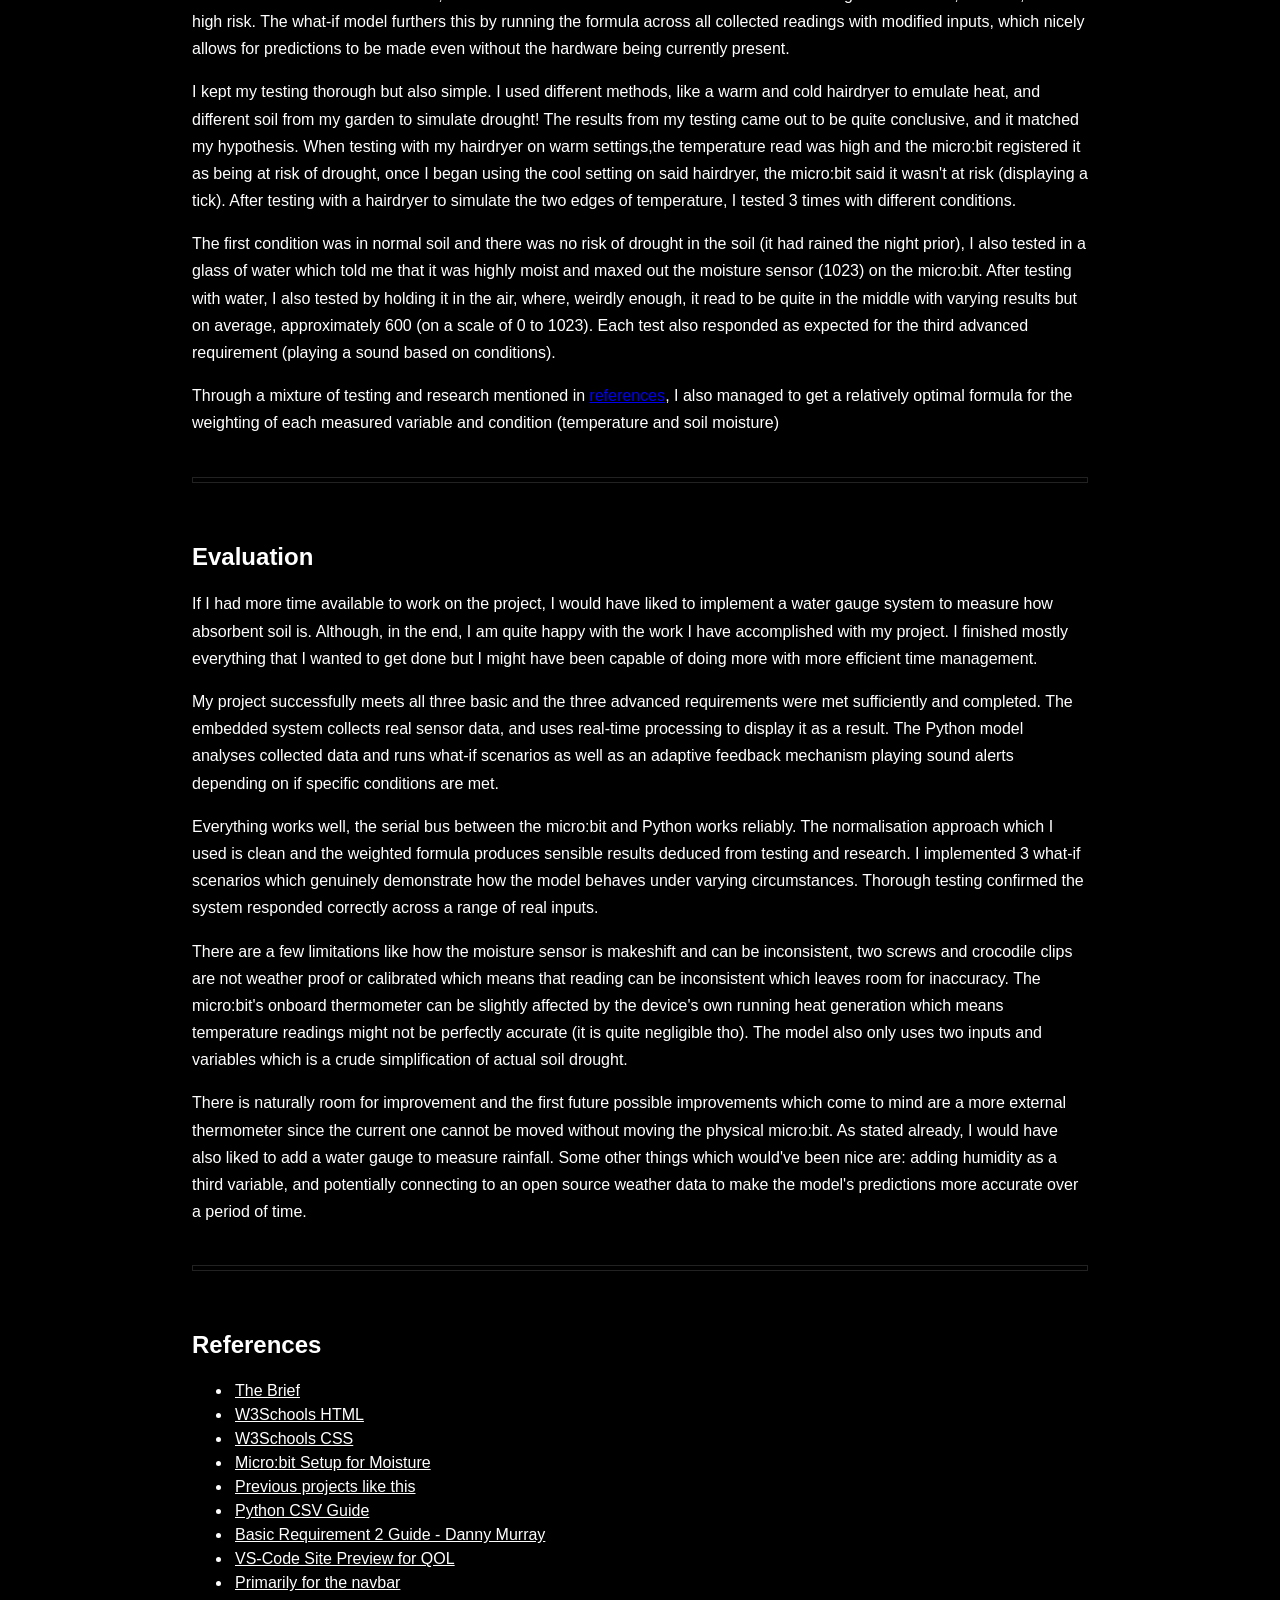
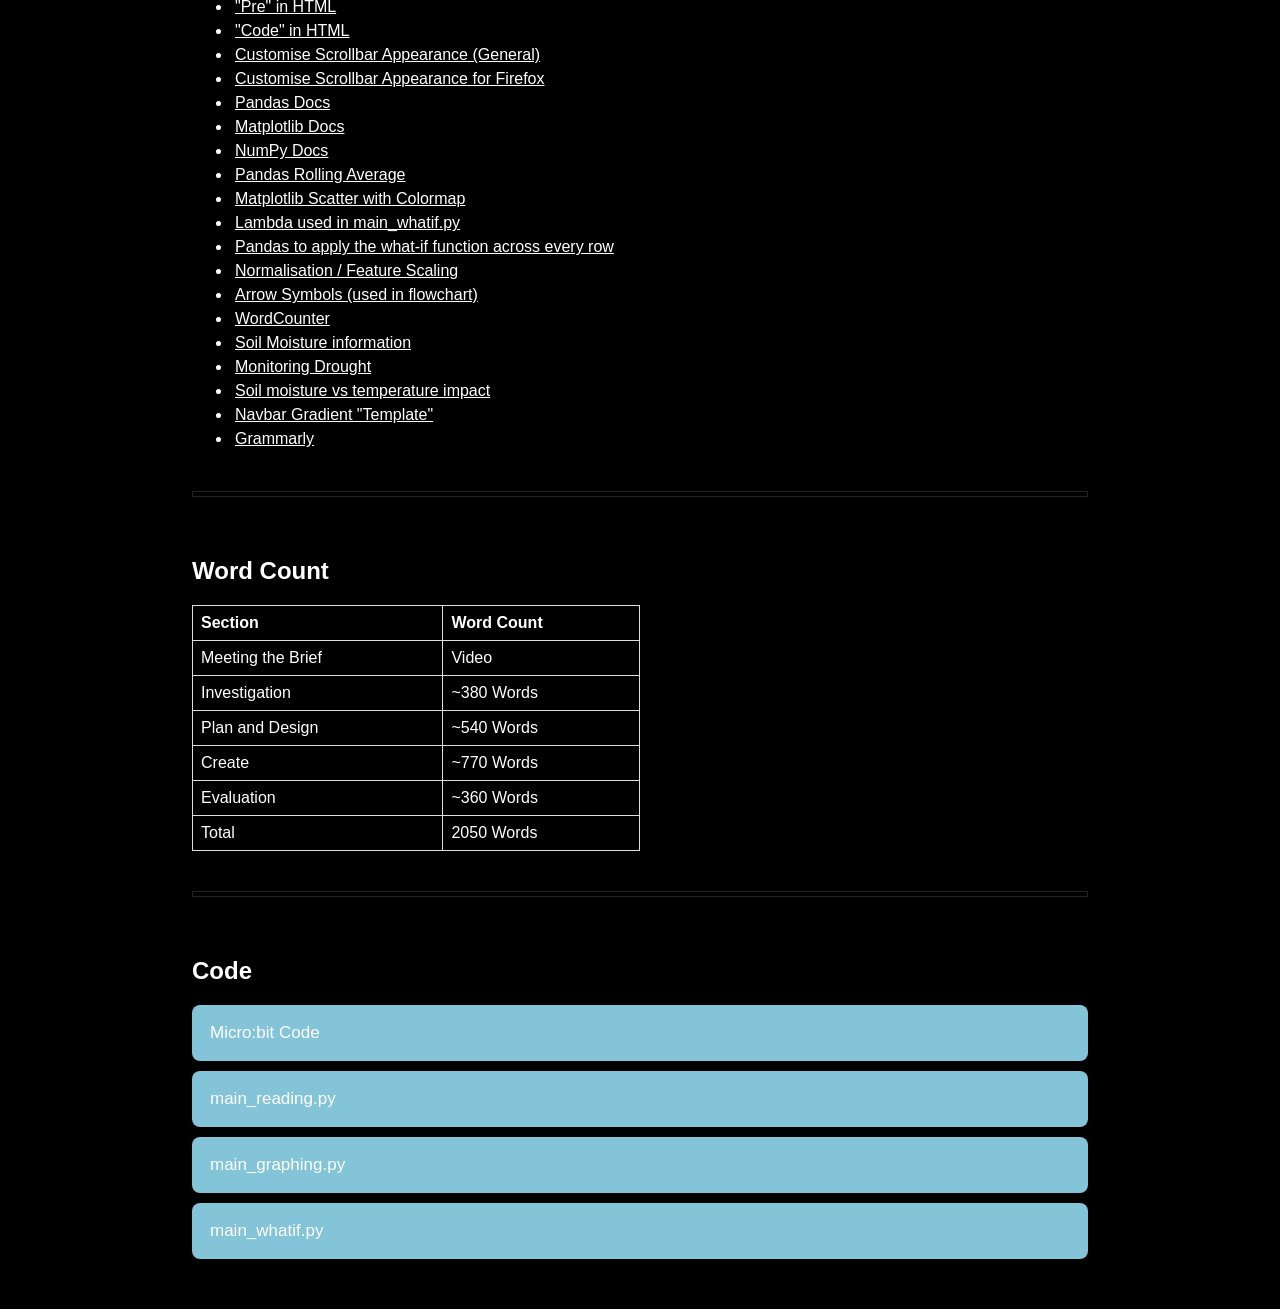
==== commit b6f373ed: "Add files via upload" ====
--- a/Report/index.html
+++ b/Report/index.html
@@ -29,7 +29,11 @@
     <div class="content">
 
         <h2 id="brief">Meeting the Brief</h2>
-        <p>Video demonstration will go here.</p>
+        <video width="640" height="480" controls>
+            <source src="video.mp4" type="video/mp4">
+            <p>Your browser does not support this video tag.</p>
+        </video>
+        <p># This is just the voice over and I will add actual footage in the background tomorrow.</p>
 
         <hr>
 
@@ -147,6 +151,7 @@
             <li><a href="https://www.drought.gov/topics/soil-moisture">Soil Moisture information</a></li>
             <li><a href="https://www.drought.gov/what-is-drought/monitoring-drought#:~:text=Key%20Takeaways%20*%20Drought%20indicators%20describe%20drought,combination%2C%20or%20in%20a%20large%20composite%20indicator.">Monitoring Drought</a></li>
             <li><a href="https://www.sciencedirect.com/science/article/abs/pii/S0022169424003147">Soil moisture vs temperature impact</a></li>
+            <li><a href="https://stackoverflow.com/questions/15597167/css-opacity-gradient">Navbar Gradient "Template"</a></li>
             <li><a href="https://www.grammarly.com/grammar-check">Grammarly</a></li>
         </ul>
 
--- a/Report/styles.css
+++ b/Report/styles.css
@@ -13,15 +13,18 @@
 .navbar {
     position: sticky;
     top: 0px;
-    background: rgba(0,0,0,0.85);
+    background: rgba(0, 0, 0, 0.369);
     backdrop-filter: blur(6px);
-    padding: 16px;
+    -webkit-mask-image: linear-gradient(to bottom, black 50%, transparent 100%);
+    mask-image: linear-gradient(to bottom, black 50%, transparent 100%);
+    padding: 20px;
+    padding-bottom: 40px;
     z-index: 1000;
     display: flex;
     justify-content: center;
     align-items: center;
     gap: 20px;
-    border-bottom: 1px solid;
+    text-align: center;
 }
 
 .navbar a {
@@ -165,5 +168,3 @@
     border-collapse: collapse;
     width: 50%;
 }
-
-</style>
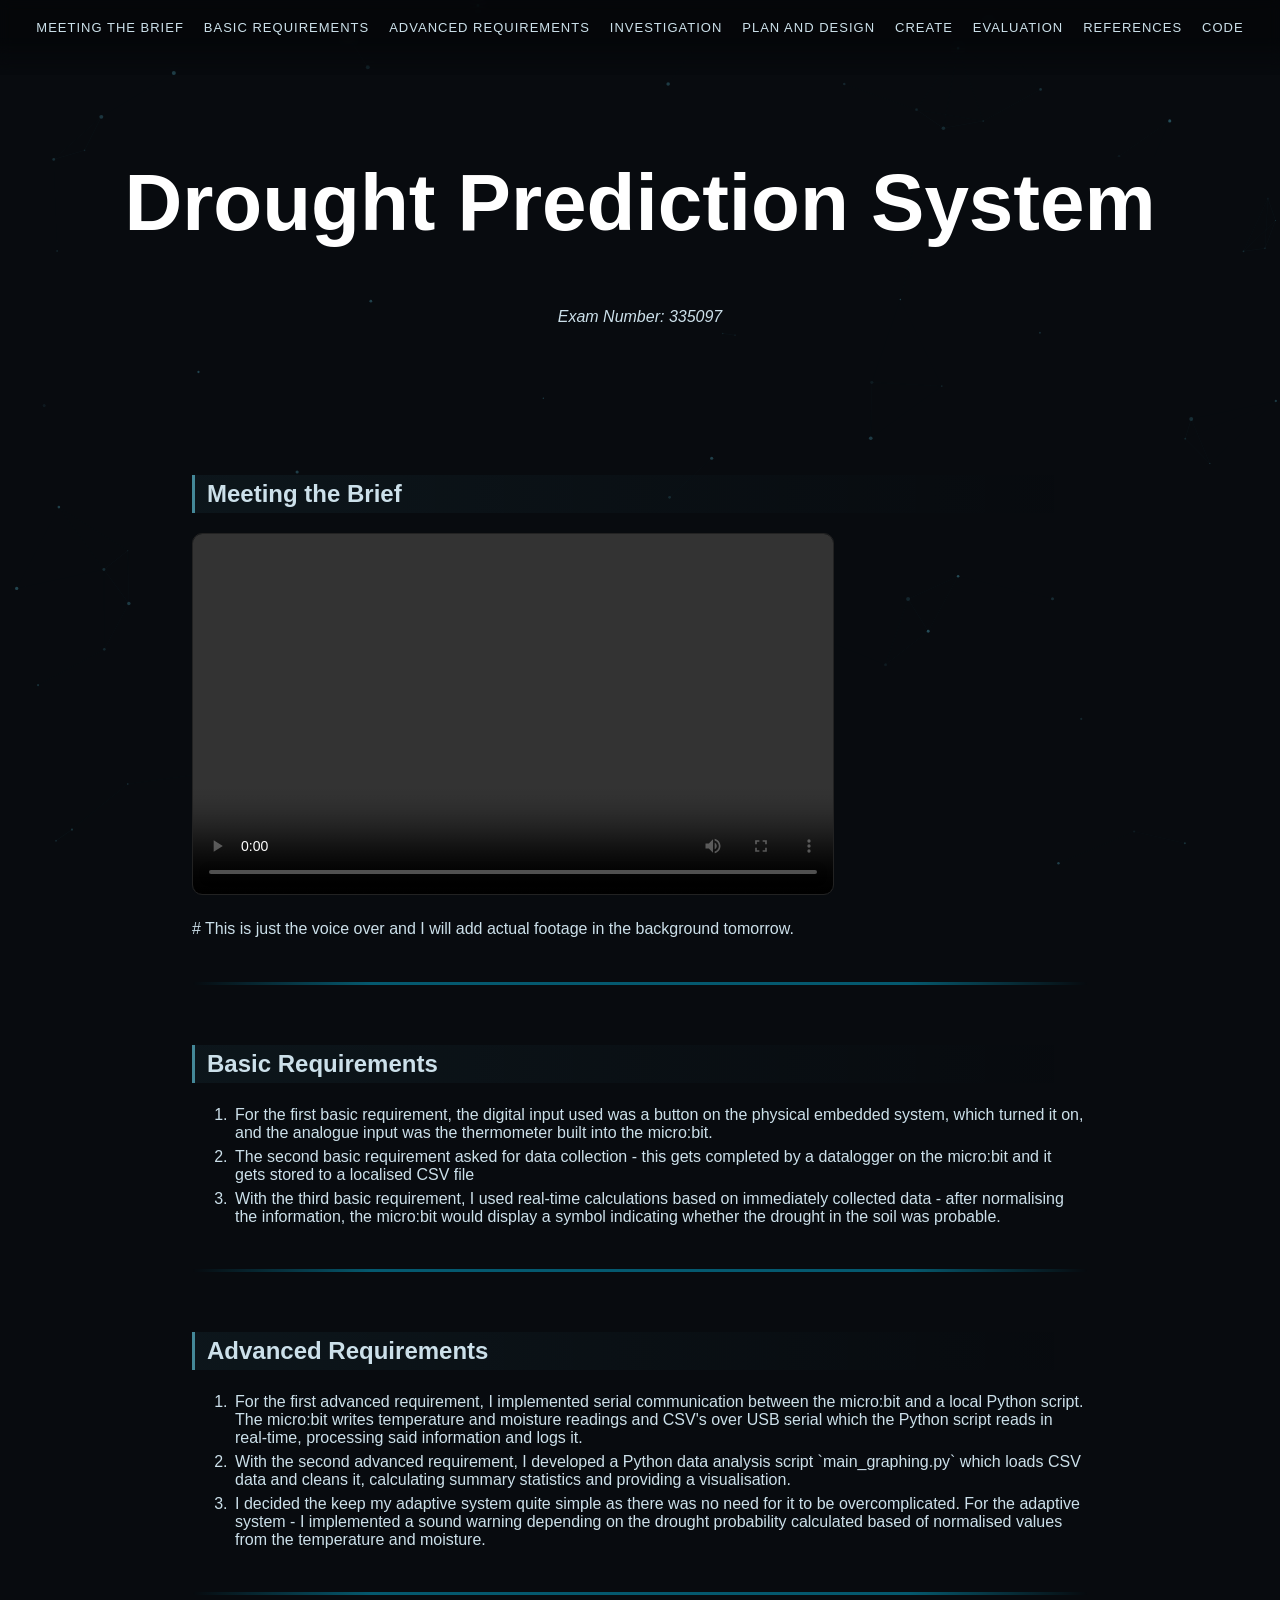
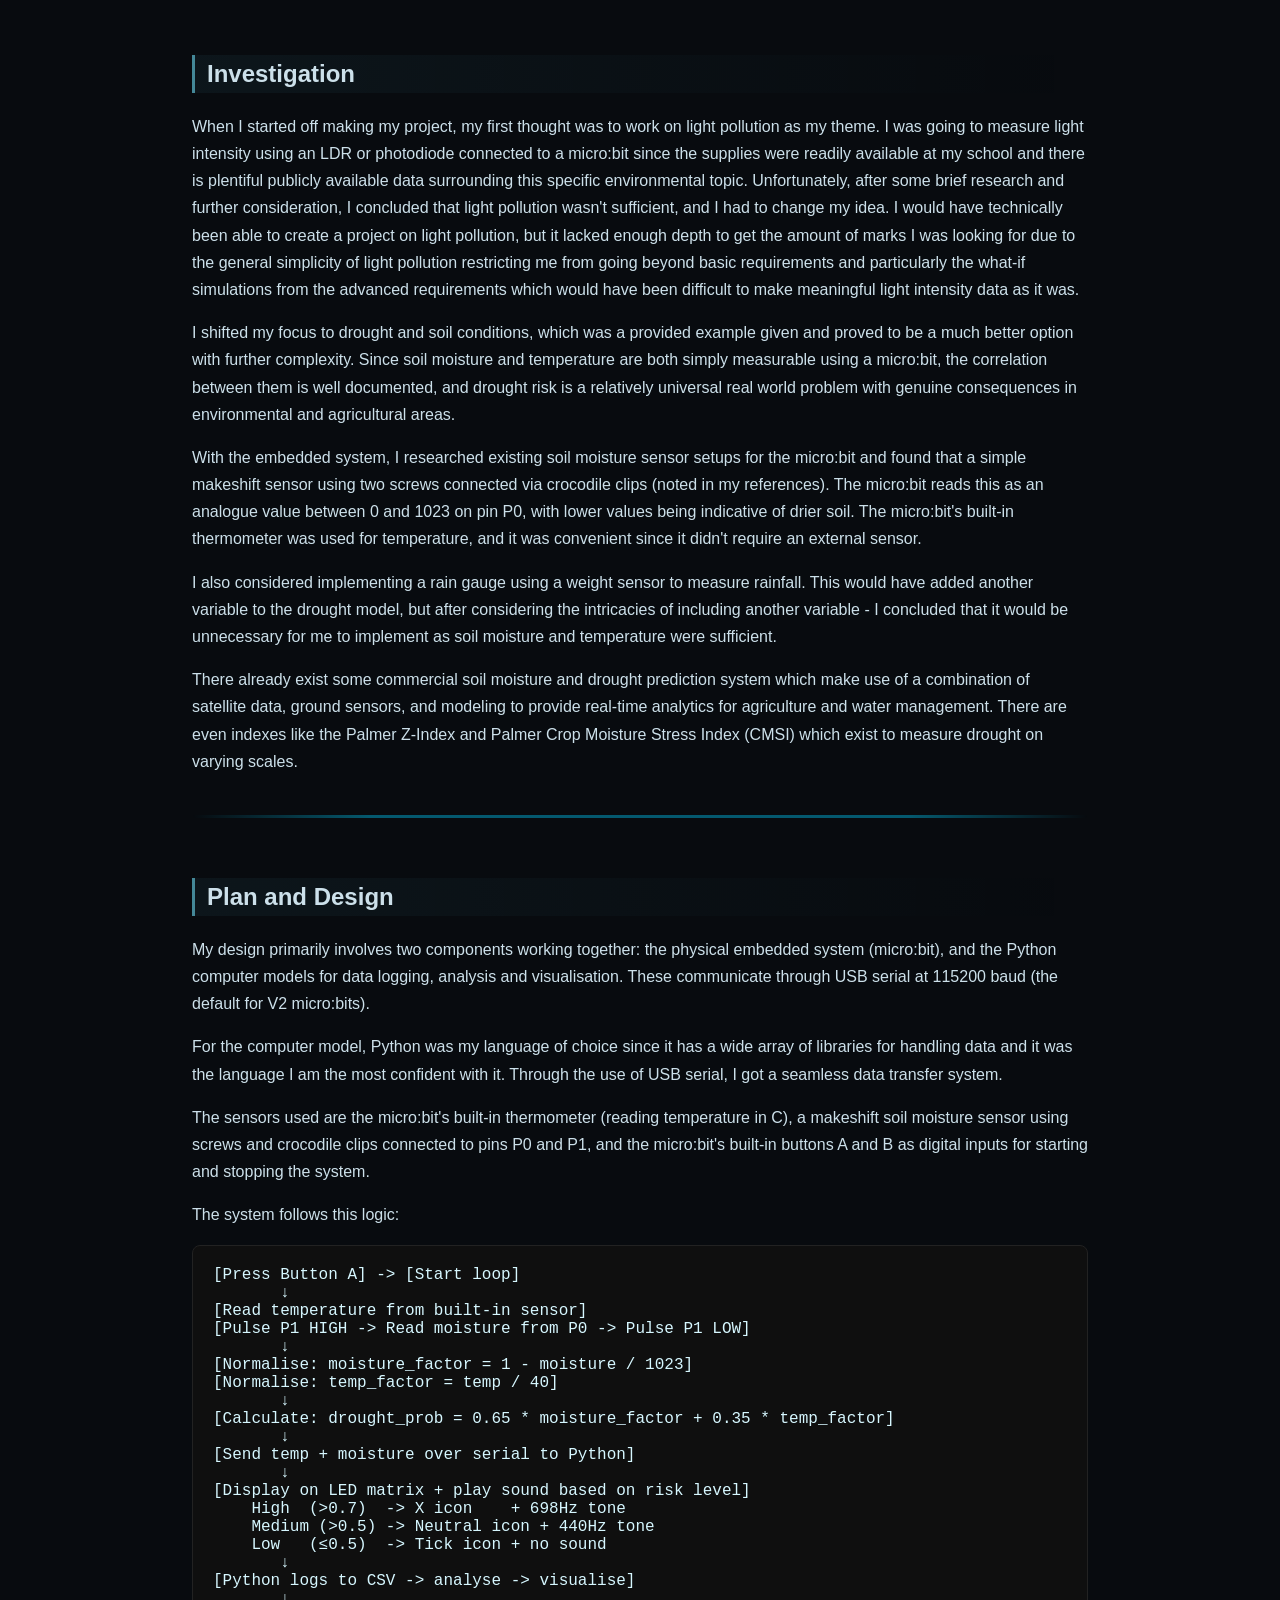
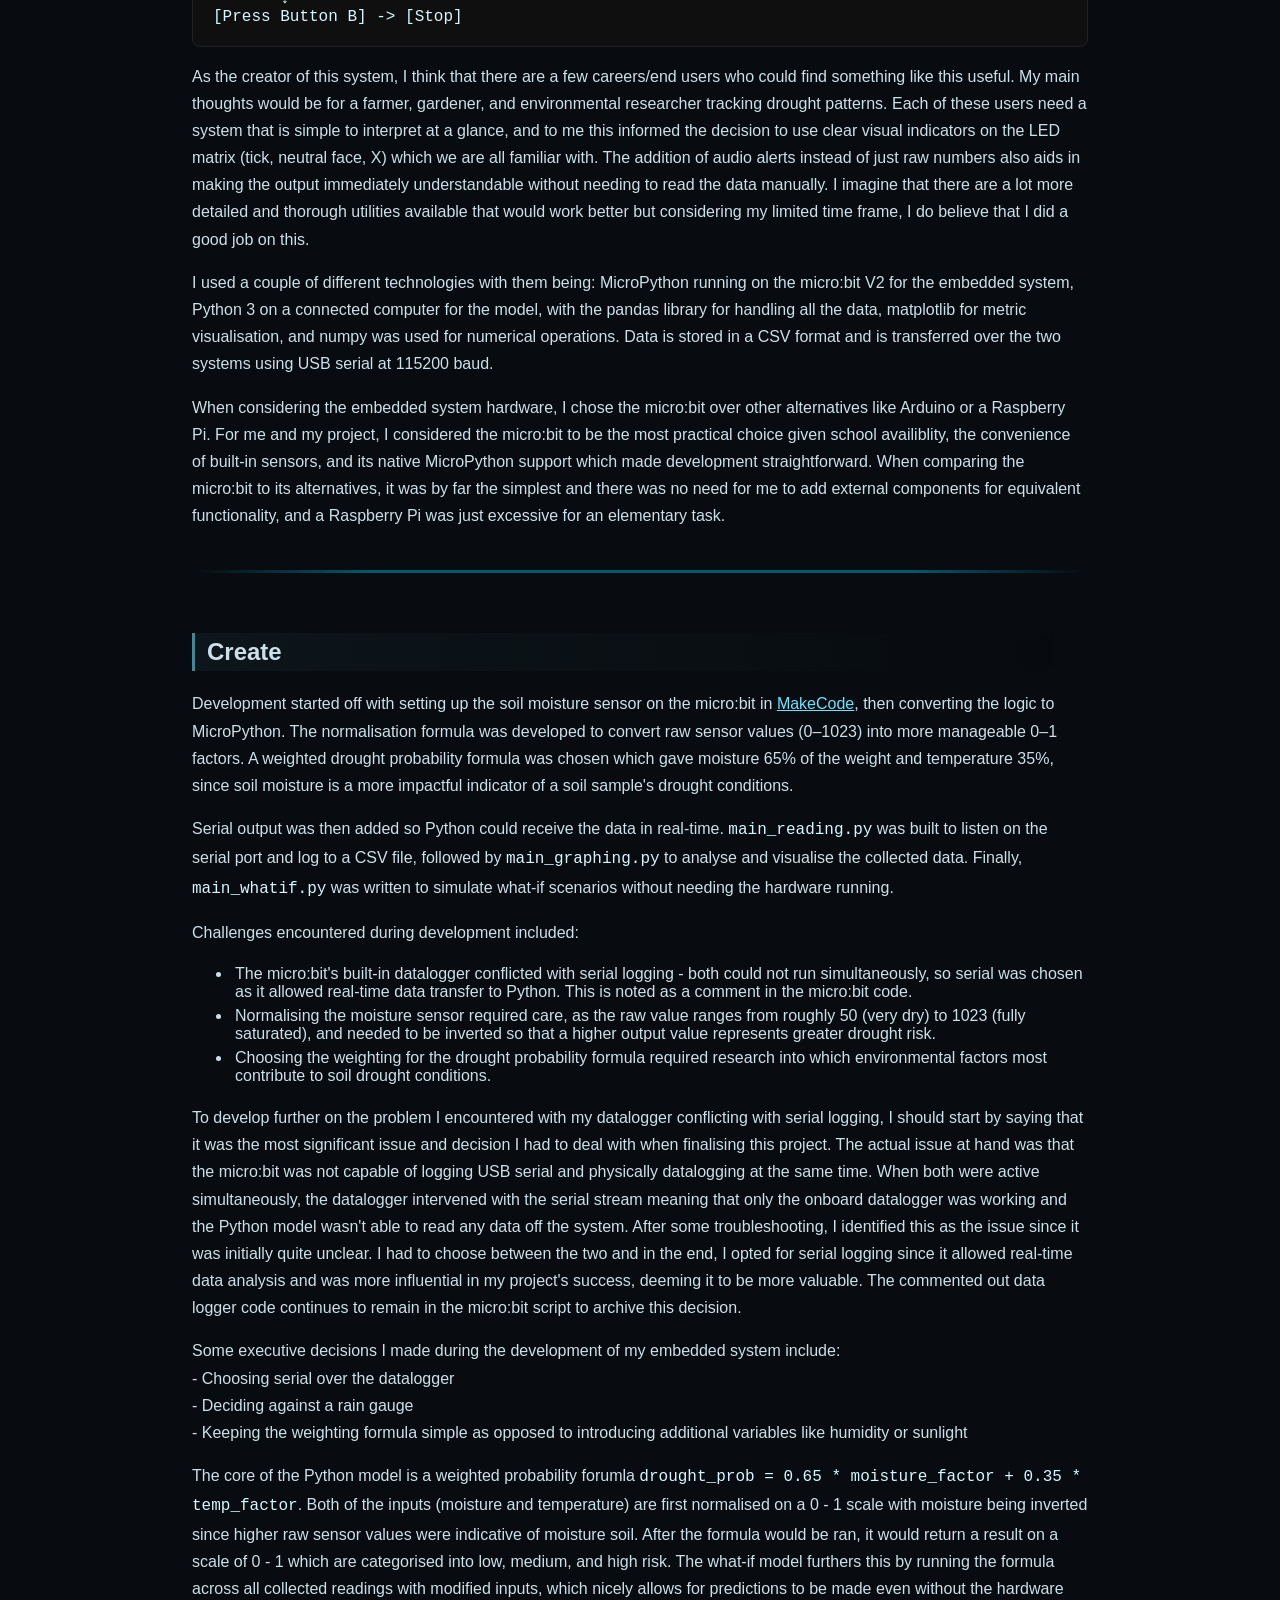
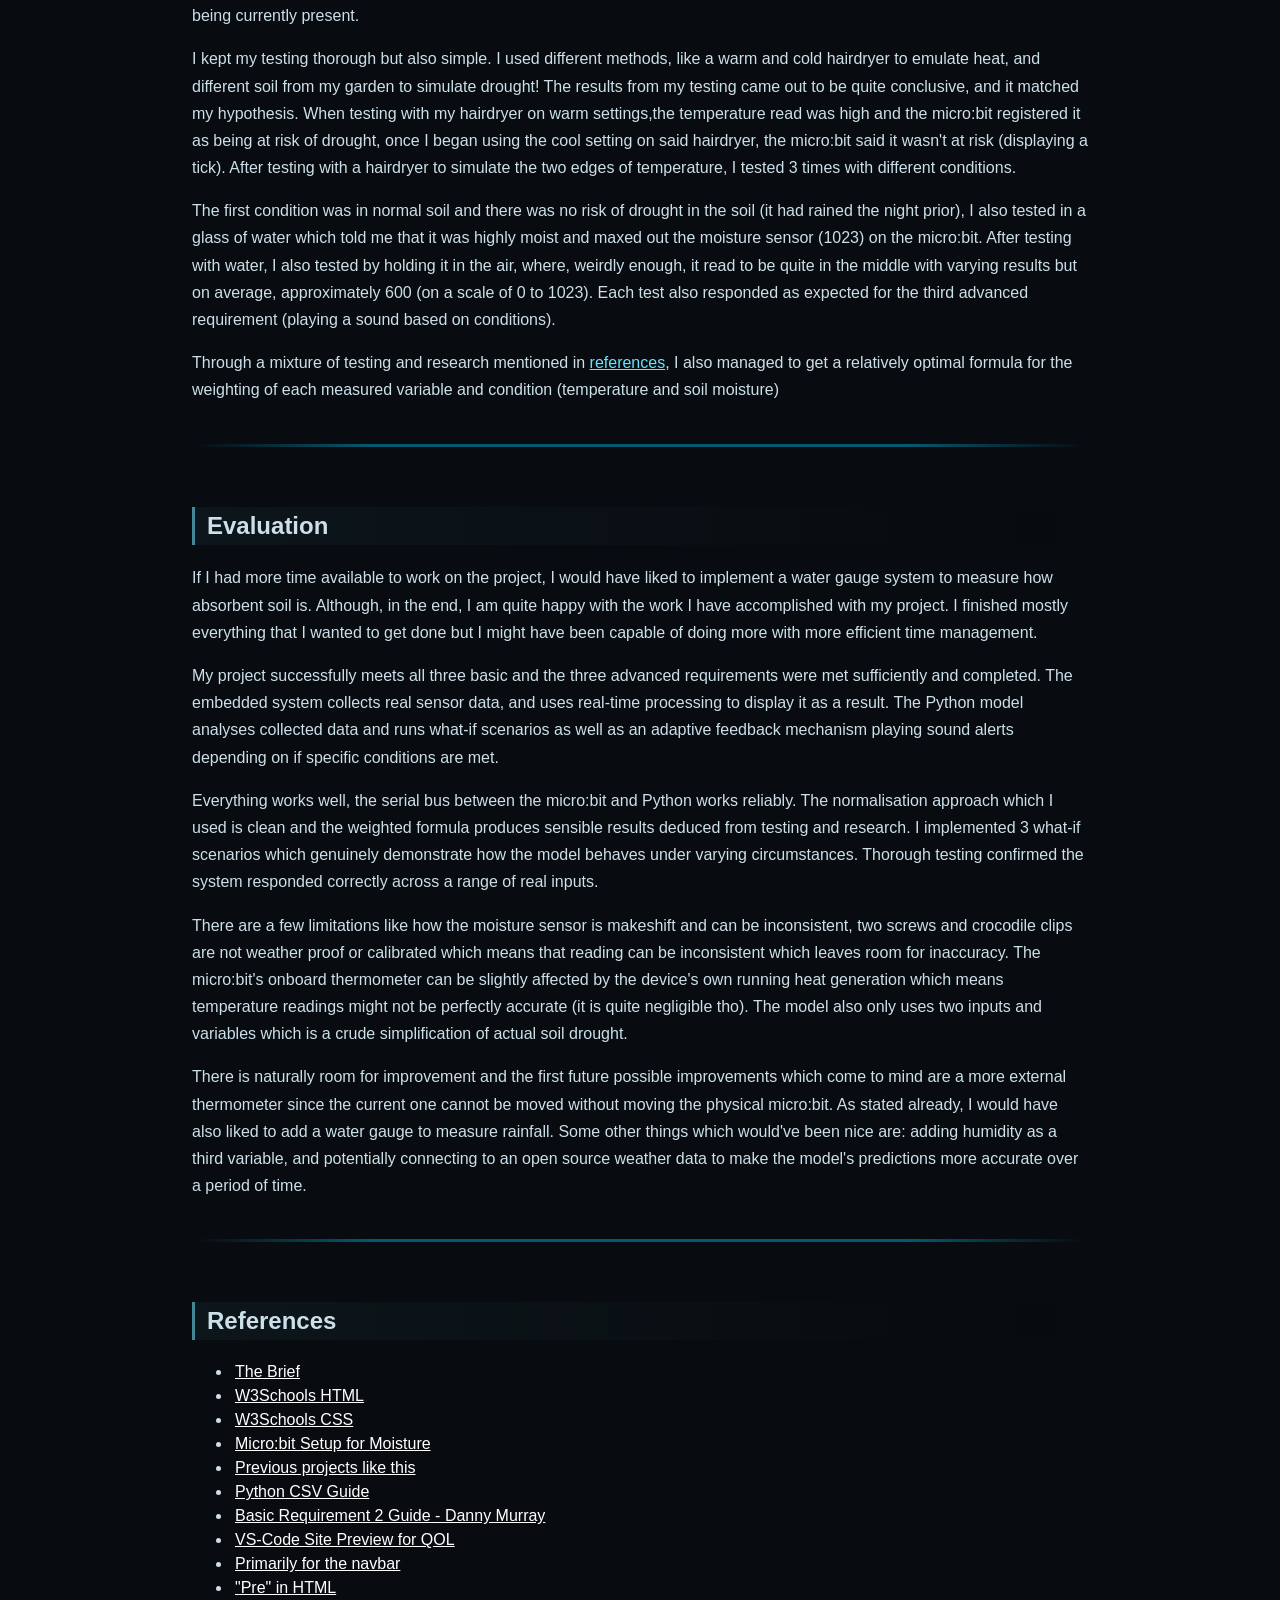
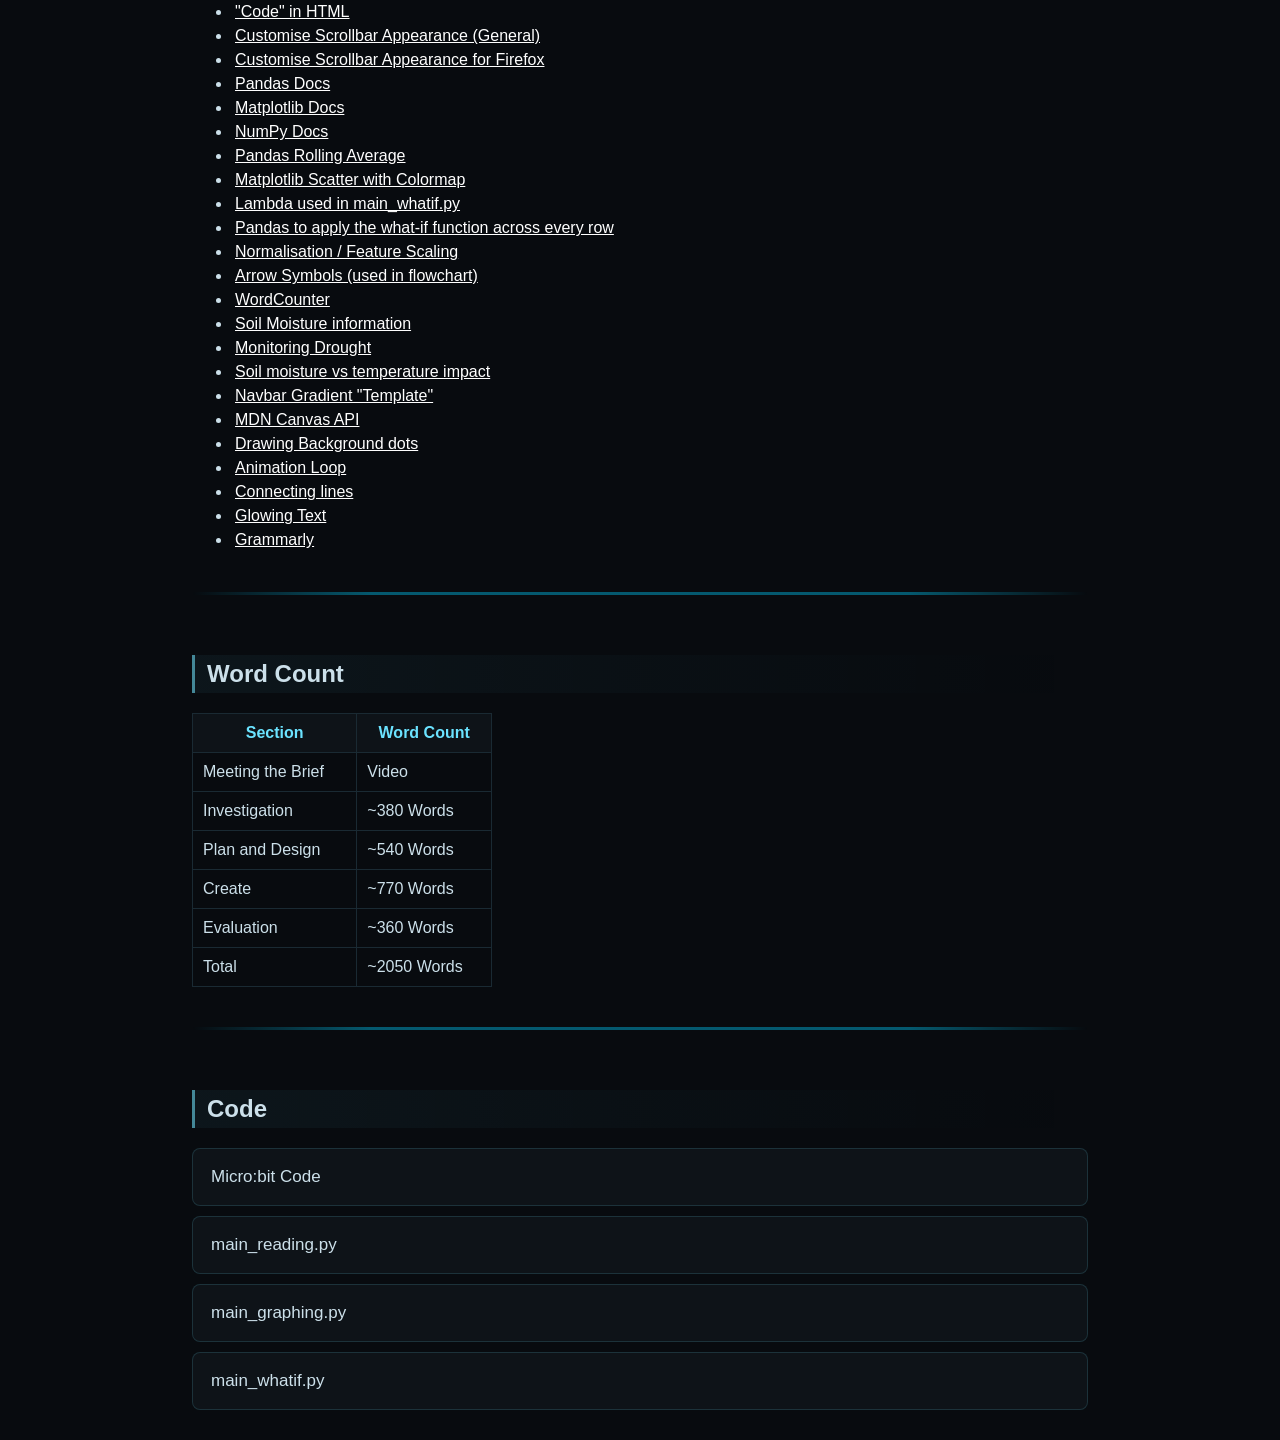
==== commit 8795112f: "Update index.html" ====
--- a/Report/index.html
+++ b/Report/index.html
@@ -8,6 +8,7 @@
 </head>
 
 <body>
+    <canvas id="bg-canvas" style="position:fixed;inset:0;z-index:-1;pointer-events:none;opacity:0.5;"></canvas>
 
     <div class="navbar">
         <a href="#brief">Meeting the Brief</a>
@@ -22,14 +23,14 @@
     </div>
 
     <div class="header">
-        <h1>Drought Prediction System</h1>
+        <h1 class="glow">Drought Prediction System</h1>
         <p class="exam-number"><i>Exam Number: 335097</i></p>
     </div>
 
     <div class="content">
 
         <h2 id="brief">Meeting the Brief</h2>
-        <video width="640" height="480" controls>
+        <video width="640" height="360" controls>
             <source src="video.mp4" type="video/mp4">
             <p>Your browser does not support this video tag.</p>
         </video>
@@ -152,6 +153,11 @@
             <li><a href="https://www.drought.gov/what-is-drought/monitoring-drought#:~:text=Key%20Takeaways%20*%20Drought%20indicators%20describe%20drought,combination%2C%20or%20in%20a%20large%20composite%20indicator.">Monitoring Drought</a></li>
             <li><a href="https://www.sciencedirect.com/science/article/abs/pii/S0022169424003147">Soil moisture vs temperature impact</a></li>
             <li><a href="https://stackoverflow.com/questions/15597167/css-opacity-gradient">Navbar Gradient "Template"</a></li>
+            <li><a href="https://developer.mozilla.org/en-US/docs/Web/API/Canvas_API">MDN Canvas API</a></li>
+            <li><a href="https://developer.mozilla.org/en-US/docs/Web/API/CanvasRenderingContext2D/arc">Drawing Background dots</a></li>
+            <li><a href="https://developer.mozilla.org/en-US/docs/Web/API/Window/requestAnimationFrame">Animation Loop</a></li>
+            <li><a href="https://vincentgarreau.com/particles.js/">Connecting lines</a></li>
+            <li><a href="https://www.w3schools.com/howto/howto_css_glowing_text.asp">Glowing Text</a></li>
             <li><a href="https://www.grammarly.com/grammar-check">Grammarly</a></li>
         </ul>
 
@@ -185,7 +191,7 @@
         </tr>
         <tr>
             <td>Total</td>
-            <td>2050 Words</td>
+            <td>~2050 Words</td>
         </tr>
         </table>
 
@@ -611,5 +617,54 @@
         }
     </script>
 
+    <script>
+    const canvas = document.getElementById("bg-canvas");
+    const ctx = canvas.getContext("2d");
+    let W, H, particles = [];
+
+    function resize() { W = canvas.width = window.innerWidth; H = canvas.height = window.innerHeight; }
+    resize();
+    window.addEventListener("resize", resize);
+
+    for (let i = 0; i < 80; i++) {
+        particles.push({
+            x: Math.random() * window.innerWidth,
+            y: Math.random() * window.innerHeight,
+            r: Math.random() * 1.5 + 0.5,
+            vx: (Math.random() - 0.5) * 0.3,
+            vy: (Math.random() - 0.5) * 0.3,
+            a: Math.random() * 0.5 + 0.1
+        });
+    }
+
+    function draw() {
+        ctx.clearRect(0, 0, W, H);
+        particles.forEach(p => {
+            p.x += p.vx; p.y += p.vy;
+            if (p.x < 0) p.x = W; if (p.x > W) p.x = 0;
+            if (p.y < 0) p.y = H; if (p.y > H) p.y = 0;
+            ctx.beginPath();
+            ctx.arc(p.x, p.y, p.r, 0, Math.PI * 2);
+            ctx.fillStyle = `rgba(107,227,255,${p.a})`;
+            ctx.fill();
+        });
+        for (let i = 0; i < particles.length; i++) {
+            for (let j = i + 1; j < particles.length; j++) {
+                const dx = particles[i].x - particles[j].x, dy = particles[i].y - particles[j].y;
+                const d = Math.sqrt(dx*dx + dy*dy);
+                if (d < 120) {
+                    ctx.beginPath();
+                    ctx.moveTo(particles[i].x, particles[i].y);
+                    ctx.lineTo(particles[j].x, particles[j].y);
+                    ctx.strokeStyle = `rgba(107,227,255,${(1 - d/120) * 0.12})`;
+                    ctx.lineWidth = 0.5;
+                    ctx.stroke();
+                }
+            }
+        }
+        requestAnimationFrame(draw);
+    }
+    draw();
+    </script>
 </body>
 </html>
--- a/Report/styles.css
+++ b/Report/styles.css
@@ -1,12 +1,15 @@
+/* I ended up finishing the project with about a week to spare and i wanted to make the website look snazzy so I spent lots of time styling everything */
+/* A lot of my sources are sited in the references! */
+
 html {
     scroll-behavior: smooth;
 }
 
 body {
     margin: 0;
-    background-color: black;
-    color: white;
-    font-family: 'Segoe UI', Tahoma, Geneva, Verdana, sans-serif;
+    background-color: #080b0f;
+    color: #cce0ea;
+    font-family: 'Sora', 'Segoe UI', sans-serif;
     padding-bottom: 20px;
 }
 
@@ -15,8 +18,8 @@
     top: 0px;
     background: rgba(0, 0, 0, 0.369);
     backdrop-filter: blur(6px);
-    -webkit-mask-image: linear-gradient(to bottom, black 50%, transparent 100%);
-    mask-image: linear-gradient(to bottom, black 50%, transparent 100%);
+    -webkit-mask-image: linear-gradient(to bottom, #080b0f 50%, transparent 100%);
+    mask-image: linear-gradient(to bottom, #080b0f 50%, transparent 100%);
     padding: 20px;
     padding-bottom: 40px;
     z-index: 1000;
@@ -25,22 +28,28 @@
     align-items: center;
     gap: 20px;
     text-align: center;
+    flex-wrap: wrap;
 }
 
 .navbar a {
-    color: white;
+    color: #cce0ea;
     text-decoration: none;
     /* margin: 0 15px; */
-    font-size: 15px;
-    transition: 0.2s;
-}
+    font-size: 13px;
+    letter-spacing: 1px;
+    transition: all 0.18s ease;
+    text-transform: uppercase;
+}
+
+a {color: rgba(107, 227, 255, 1);}
 
 .navbar a:hover {
     color: #6be3ff;
-    background-color: rgba(75, 117, 106, 0.85);
-    padding: 8px;
-    border-radius: 4px;
-    text-decoration: underline;
+    background-color: rgba(107, 227, 255, 0.1);
+    border-radius: 1px 5px 5px 1px;
+    padding: 6px 10px;
+    text-decoration: none;
+    border-left: 3px solid rgba(107, 227, 255, 0.4);
 }
 
 .header {
@@ -69,7 +78,7 @@
 }
 
 ul a {
-    color:white;
+    color: white;
 }
 
 ul a:hover {
@@ -77,45 +86,56 @@
 }
 
 .accordion {
-  background-color: rgb(131, 196, 216);
-  color: #ffffff;
-  cursor: pointer;
-  padding: 18px;
-  width: 100%;
-  border: none;
-  text-align: left;
-  outline: none;
-  font-size: 17px;
-  border-radius: 8px;
-  transition: 0.4s;
-  margin-bottom: 10px;
-}
-
-.active, .accordion:hover {
-  background-color: rgb(131, 196, 216);
+    background-color: #0e1318;
+    color: #cce0ea;
+    cursor: pointer;
+    padding: 18px;
+    width: 100%;
+    border: none;
+    text-align: left;
+    outline: none;
+    font-size: 17px;
+    border-radius: 8px;
+    transition: 0.4s;
+    margin-bottom: 10px;
+    border: 1px solid rgba(107, 227, 255, 0.15);
+}
+
+.accordion:hover {
+    background-color: #141b22;
+    color: #6be3ff;
+}
+
+.active {
+    margin-bottom: 0px;
+    border-radius: 8px 8px 0 0;
 }
 
 .panel {
-  padding: 0 18px;
-  background-color: black;
-  max-height: 0;
-  overflow: hidden;
-  transition: max-height 0.2s ease-out;
+    padding: 0;
+    max-height: 0;
+    overflow: hidden;
+    transition: max-height 0.2s ease-out;
+}
+
+.panel pre {
+    margin-top: 0px;
+    border-radius: 0 0 8px 8px;
 }
 
 pre {
-    background-color: #111;
-    border: 1px solid #333;
-    /* border-radius: 8px; */
+    background: #0f0f0f;
+    color: #66eff6;
+    border: 1px solid #222;
     padding: 20px;
     overflow-x: auto;
-    font-size: 14px;
+    margin-top: 15px;
+    border-radius: 8px;
 }
 
 code {
-    font-family: 'Courier New', 'Courier New', Courier, monospace;
-    color: white;
-    white-space: pre;
+    font-family: "Courier New", monospace;
+    color: #d6f7ff;
 }
 
 /* Firefox */
@@ -139,8 +159,33 @@
     border-radius: 4px;
 }
 
+.glow {
+  font-size: 80px;
+  color: #fff;
+  text-align: center;
+  -webkit-animation: glow 1s ease-in-out infinite alternate;
+  -moz-animation: glow 1s ease-in-out infinite alternate;
+  animation: glow 1s ease-in-out infinite alternate;
+  background-color:#080b0f;
+}
+
+@keyframes glow {
+  from {
+    text-shadow: 0 0 15px #85d4d4, 0 0 20px #85d4d4, 0 0 30px #85d4d4;
+  }
+  to {
+    text-shadow: 0 0 15px #85d4d4, 0 0 20px #85d4d4, 0 0 50px #85d4d4;
+  }
+}
+
 h2 {
     margin-top: 60px;
+    border-left: 3px solid rgba(94, 190, 211, 0.7);
+    padding-left: 12px;
+    padding-top: 5px;
+    padding-bottom: 5px;
+    background: linear-gradient(to right, rgba(107, 227, 255, 0.05), transparent);
+    border-radius: 0 6px 6px 0;
 }
 
 p {
@@ -150,21 +195,45 @@
 hr {
     margin-top: 40px;
     margin-bottom: 40px;
-    border: 1px solid #222;
-    padding: 2px;
+    border: none;
+    height: 1px;
+    background: linear-gradient(
+        90deg,
+        transparent 0%,
+        rgba(0, 208, 255, 0.4) 20%,
+        rgba(0, 208, 255, 0.4) 80%,
+        transparent 100%
+    );
+    padding: 1px;
 }
 
 li {
     padding: 3px;
 }
 
-td, th {
-    padding: 8px;
-    text-align: left;
-    border: 1px solid #DDD
-}
-
 table {
     border-collapse: collapse;
-    width: 50%;
-}
+    width: auto;
+    min-width: 300px;
+    margin-top: 15px;
+    border: 1px solid #222;
+}
+
+th {
+    background: #0e1318;
+    color: #6be3ff;
+    padding: 10px;
+    border: 1px solid #1a2a33;
+}
+
+td {
+    border-color: #1a2a33;
+    padding: 10px;
+    border: 1px solid #1a2a33;
+
+}
+
+video {
+    border: 1px solid #222;
+    border-radius: 10px;
+}
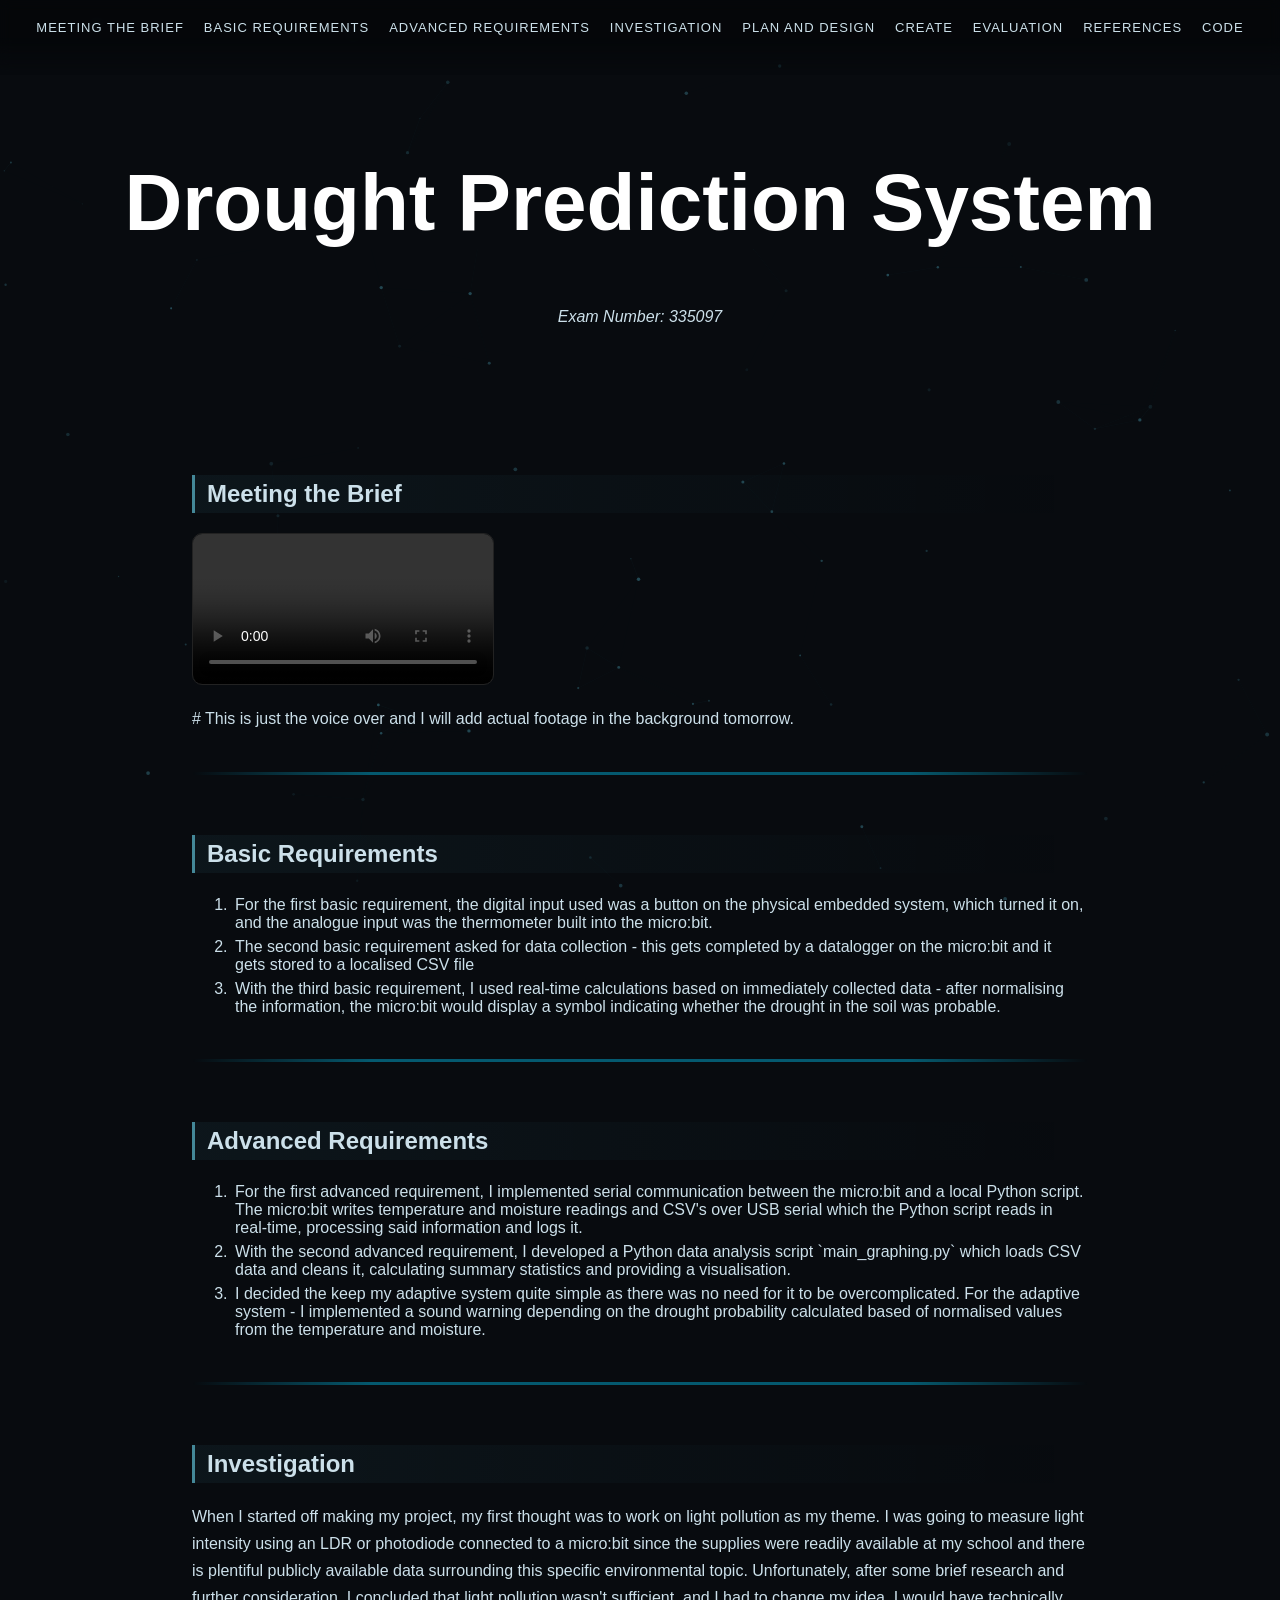
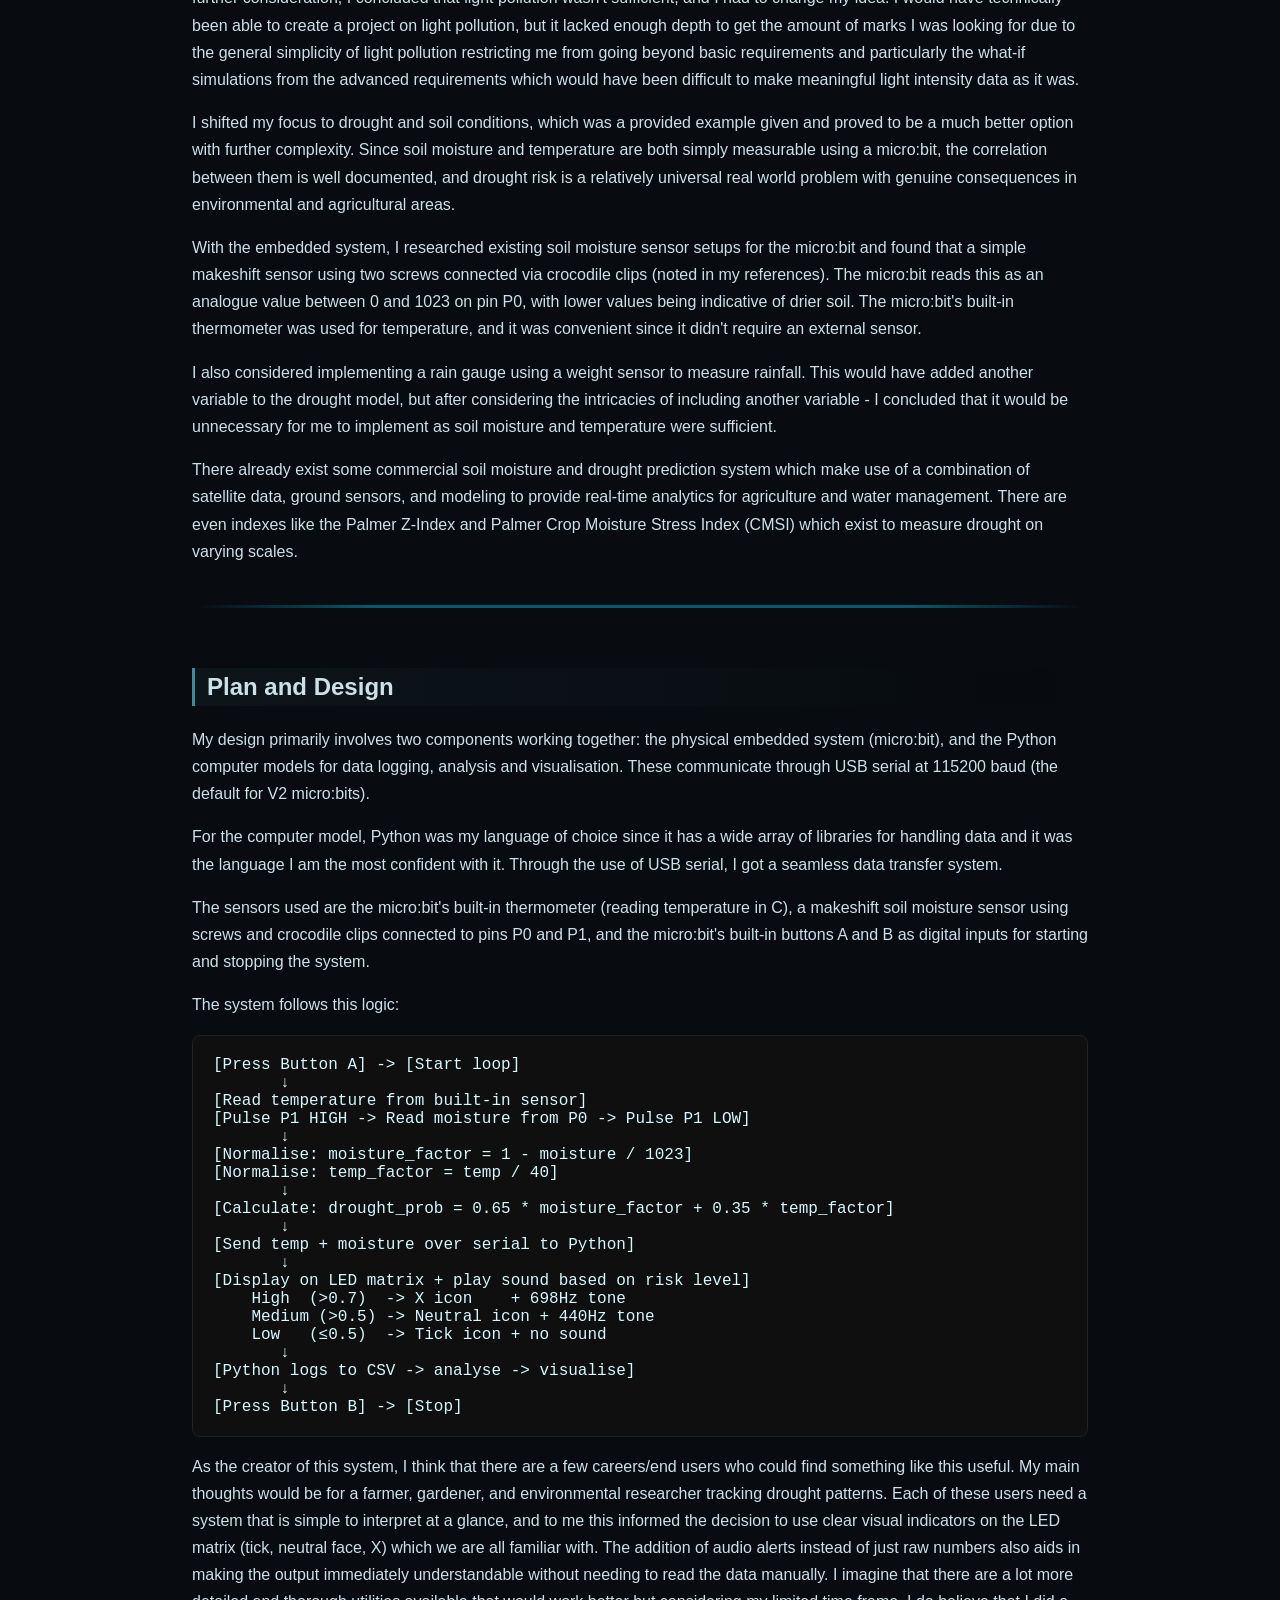
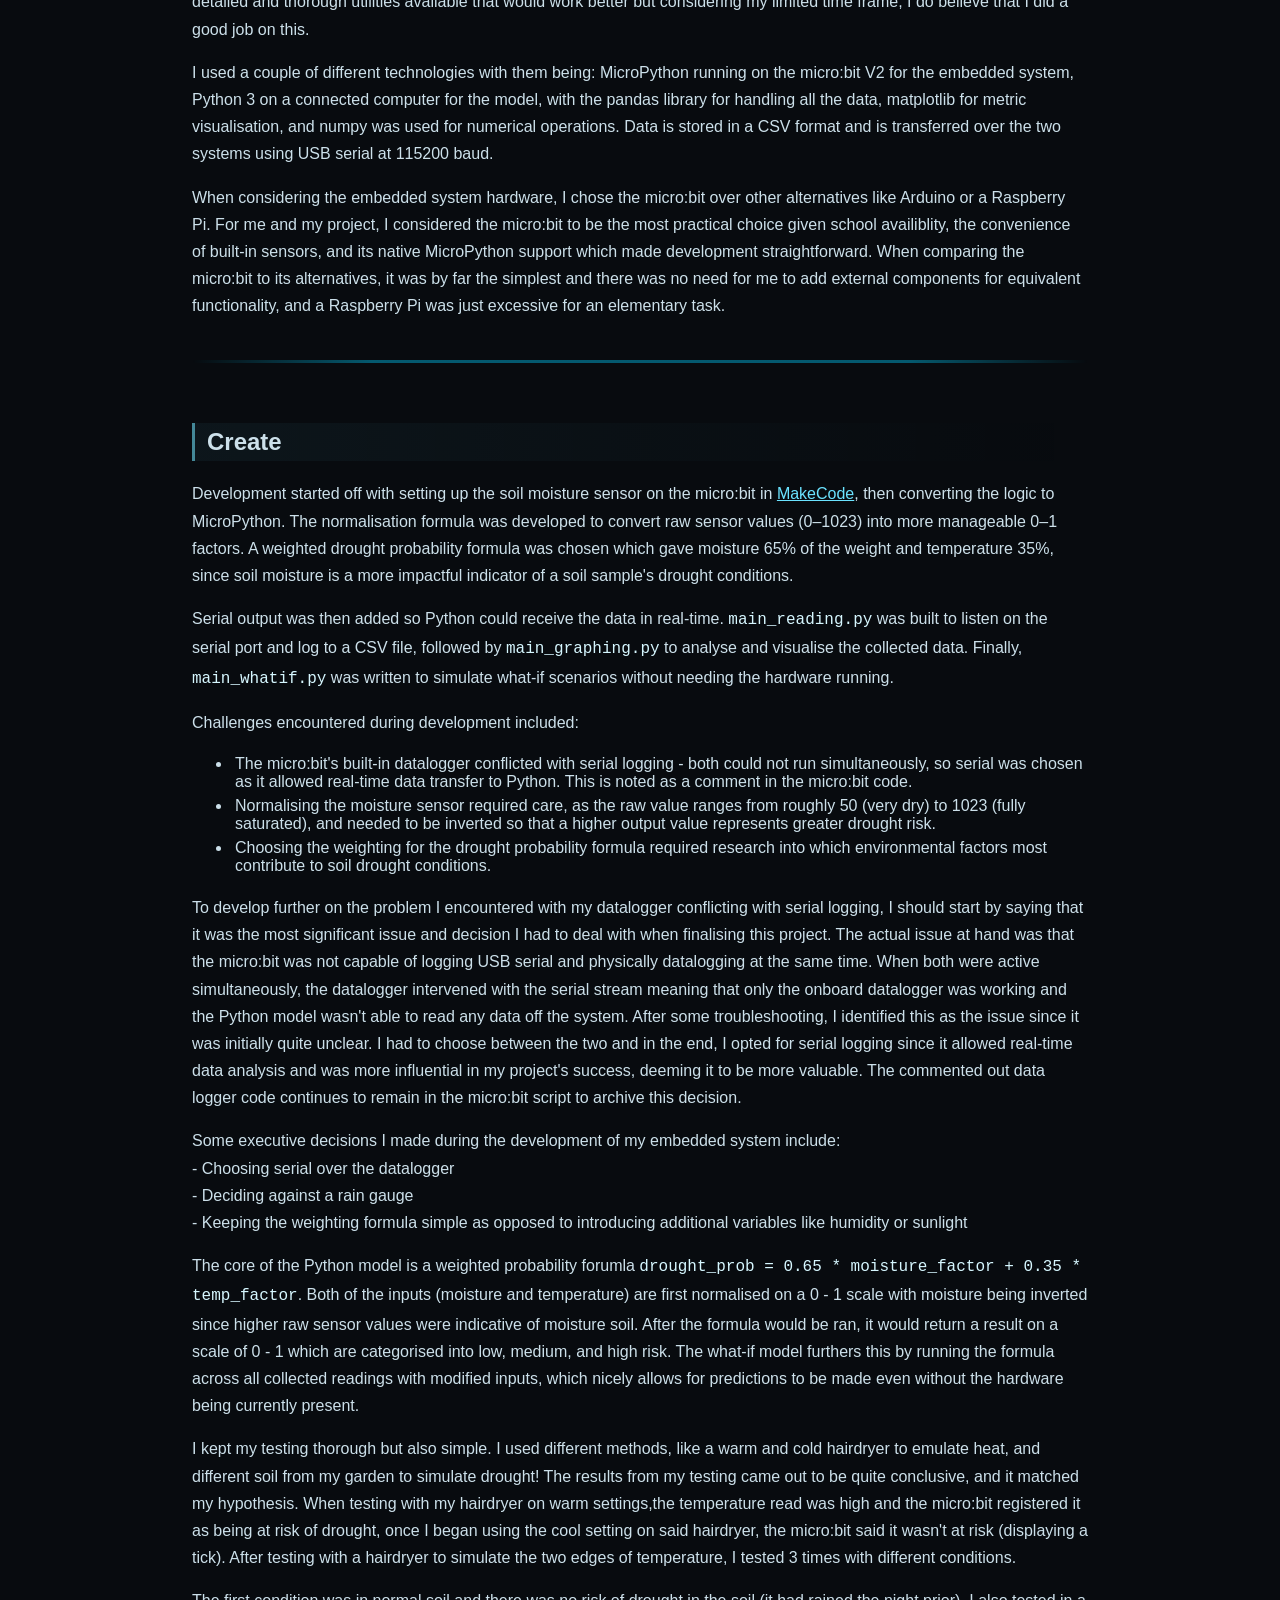
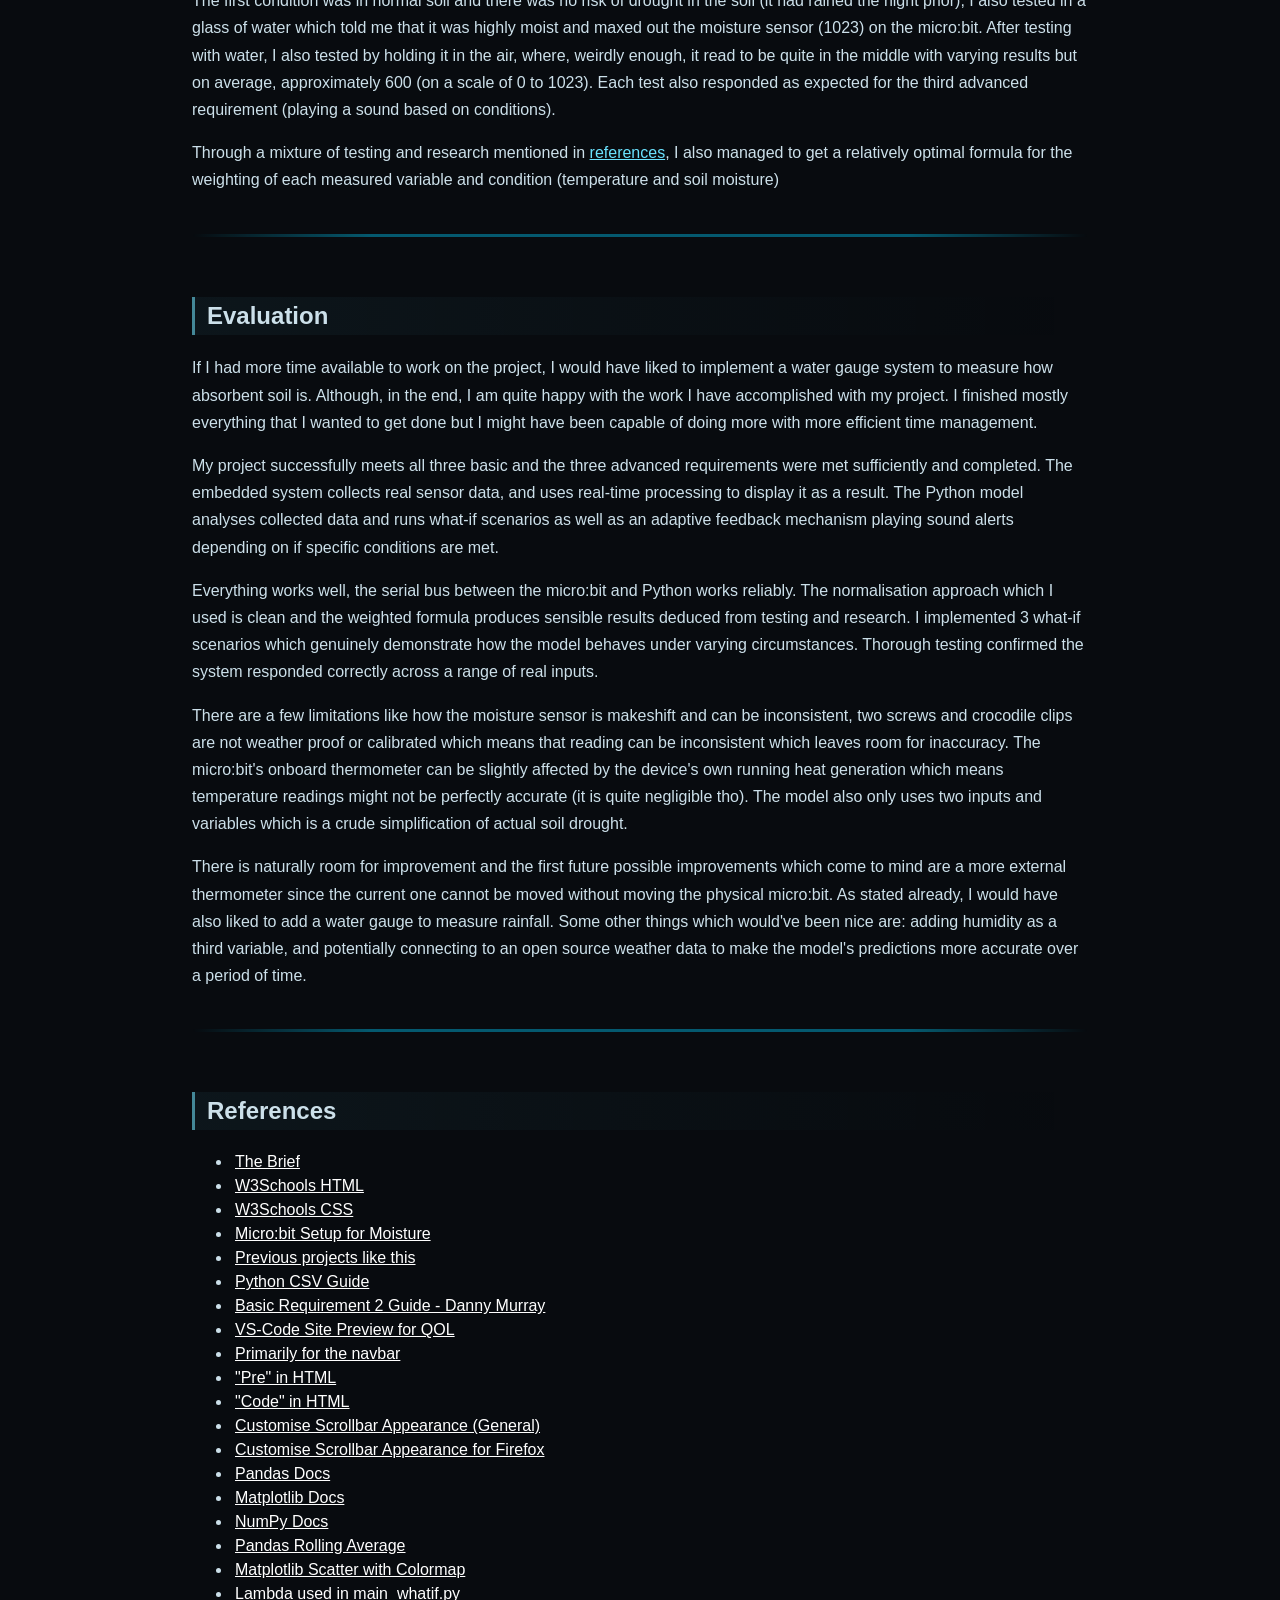
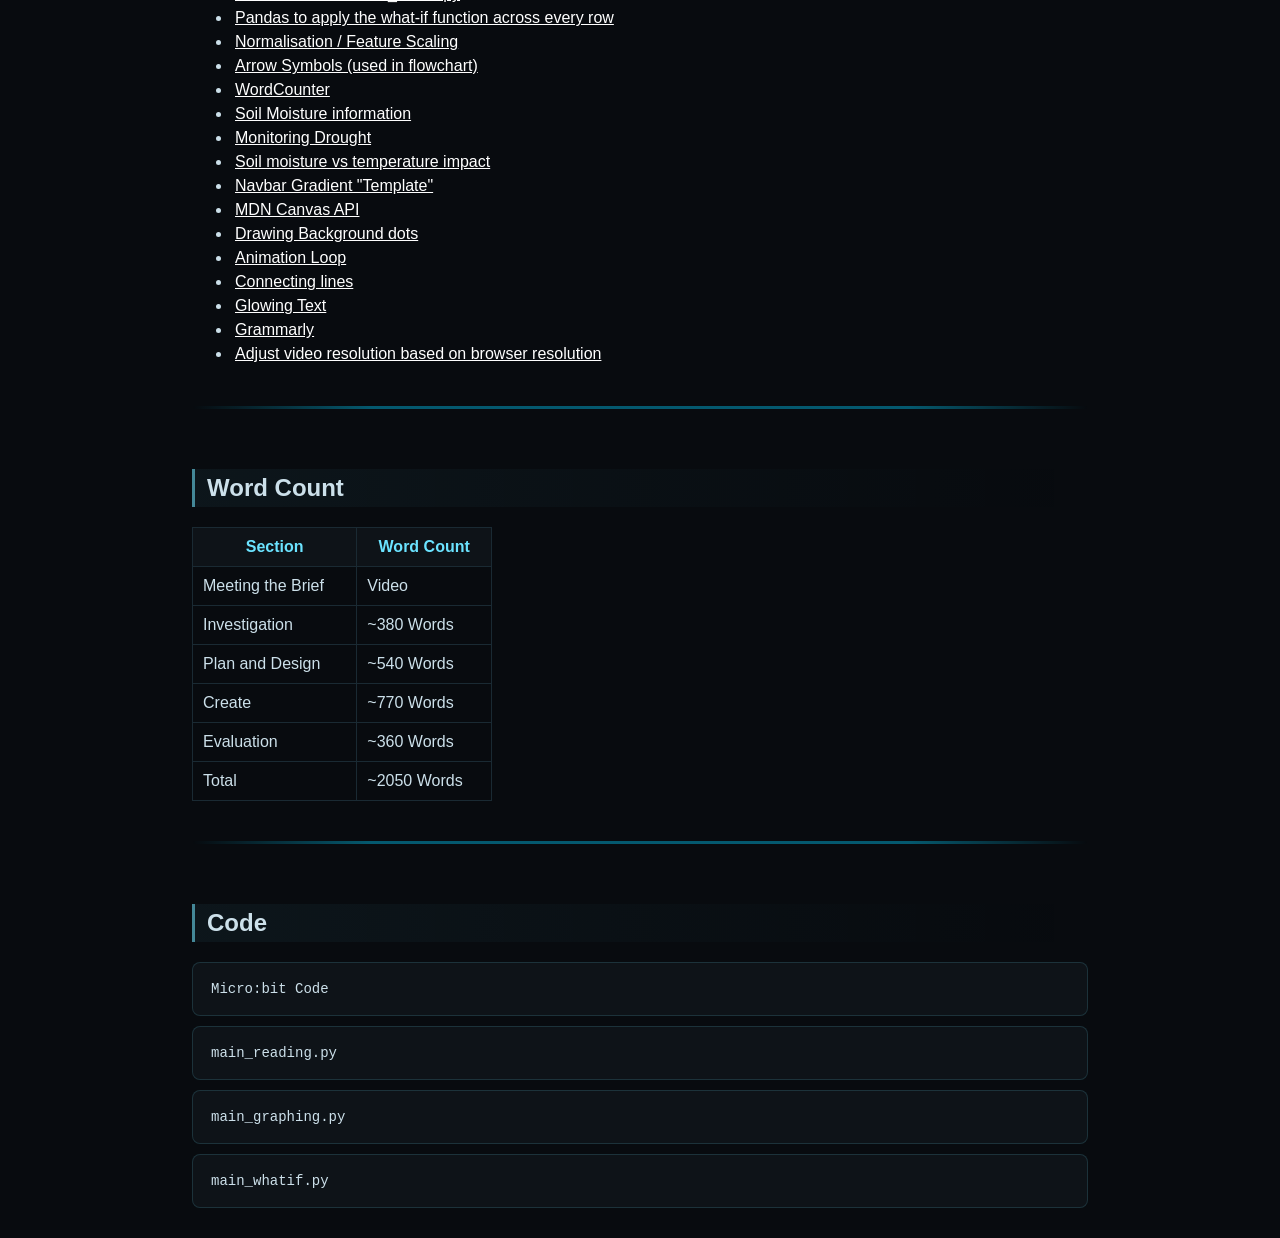
==== commit 9896760d: "Update index.html" ====
--- a/Report/index.html
+++ b/Report/index.html
@@ -30,7 +30,7 @@
     <div class="content">
 
         <h2 id="brief">Meeting the Brief</h2>
-        <video width="640" height="360" controls>
+        <video controls>
             <source src="video.mp4" type="video/mp4">
             <p>Your browser does not support this video tag.</p>
         </video>
@@ -159,6 +159,7 @@
             <li><a href="https://vincentgarreau.com/particles.js/">Connecting lines</a></li>
             <li><a href="https://www.w3schools.com/howto/howto_css_glowing_text.asp">Glowing Text</a></li>
             <li><a href="https://www.grammarly.com/grammar-check">Grammarly</a></li>
+            <li><a href="https://stackoverflow.com/questions/4684304/how-can-i-resize-an-image-dynamically-with-css-as-the-browser-width-height-chang">Adjust video resolution based on browser resolution</a>
         </ul>
 
         <hr>
--- a/Report/styles.css
+++ b/Report/styles.css
@@ -87,6 +87,7 @@
 
 .accordion {
     background-color: #0e1318;
+    font-family:'Courier New', Courier, monospace;
     color: #cce0ea;
     cursor: pointer;
     padding: 18px;
@@ -94,7 +95,7 @@
     border: none;
     text-align: left;
     outline: none;
-    font-size: 17px;
+    font-size: 14px;
     border-radius: 8px;
     transition: 0.4s;
     margin-bottom: 10px;
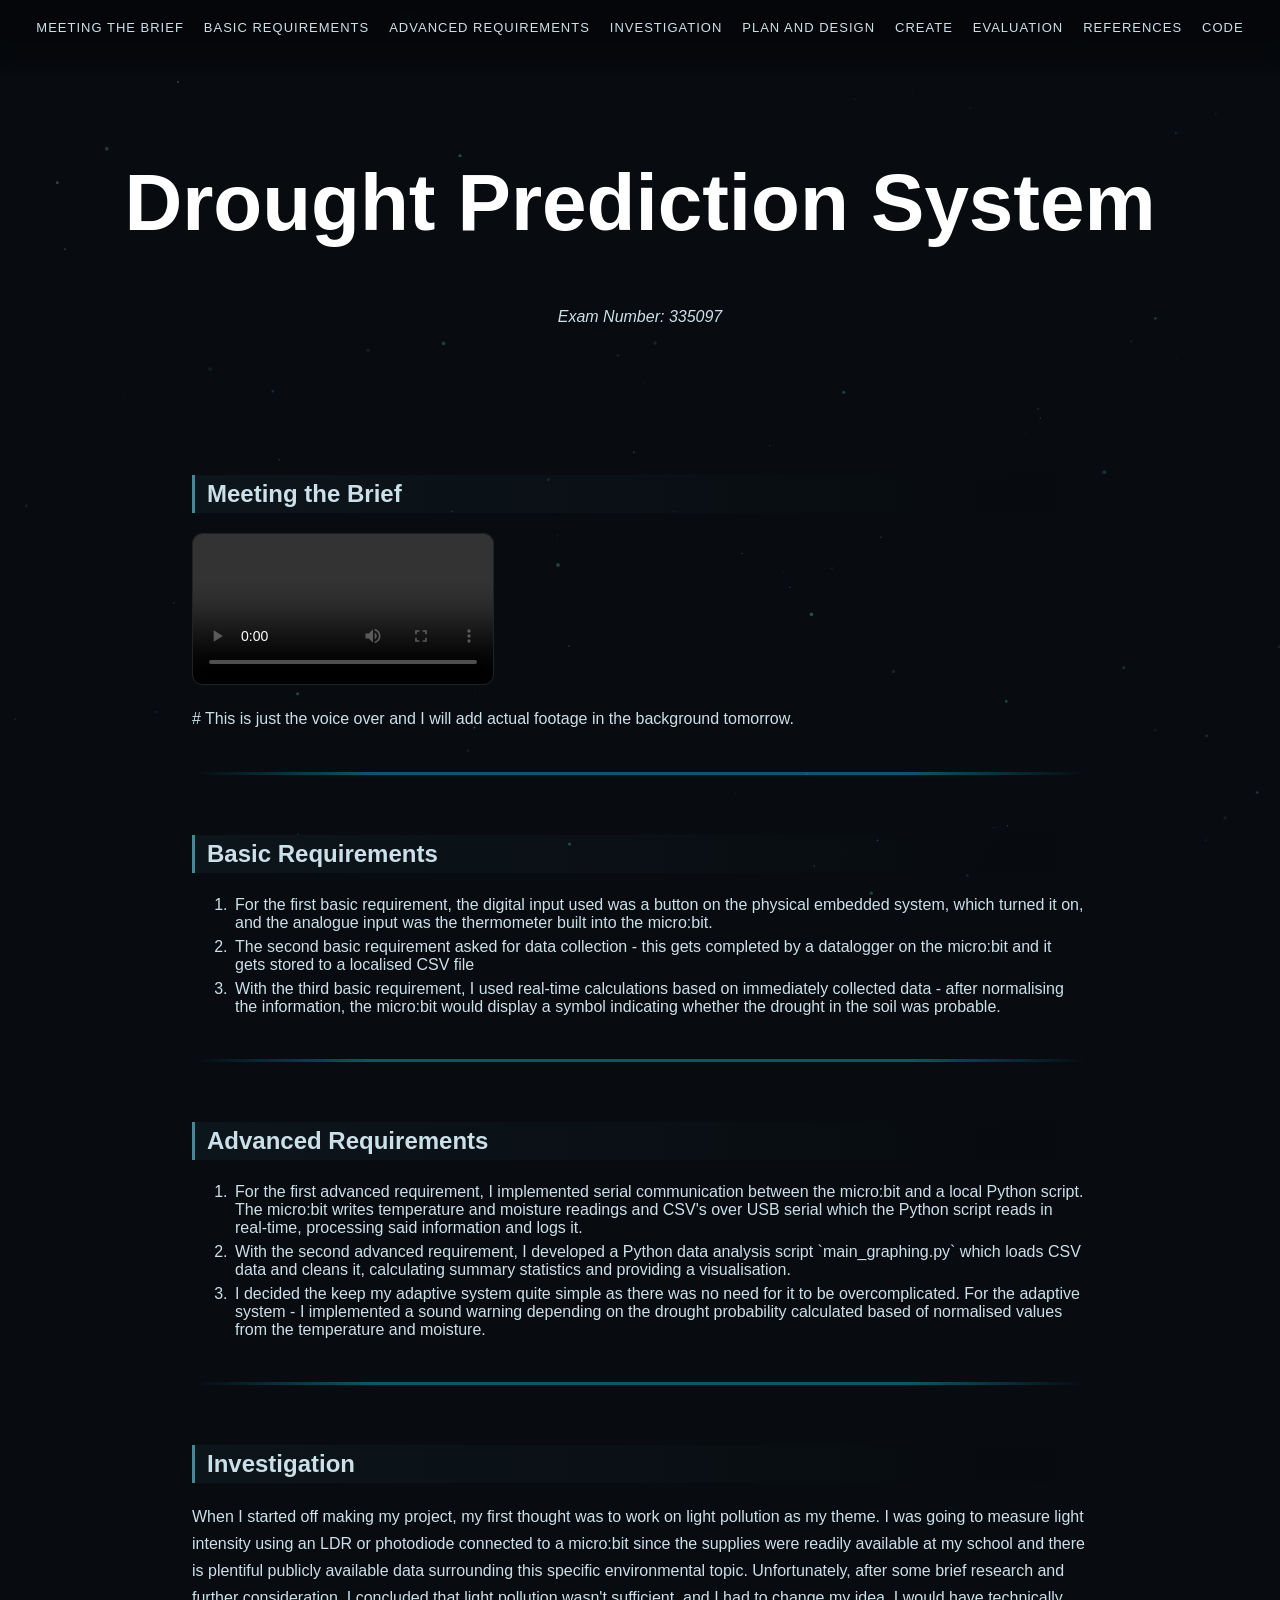
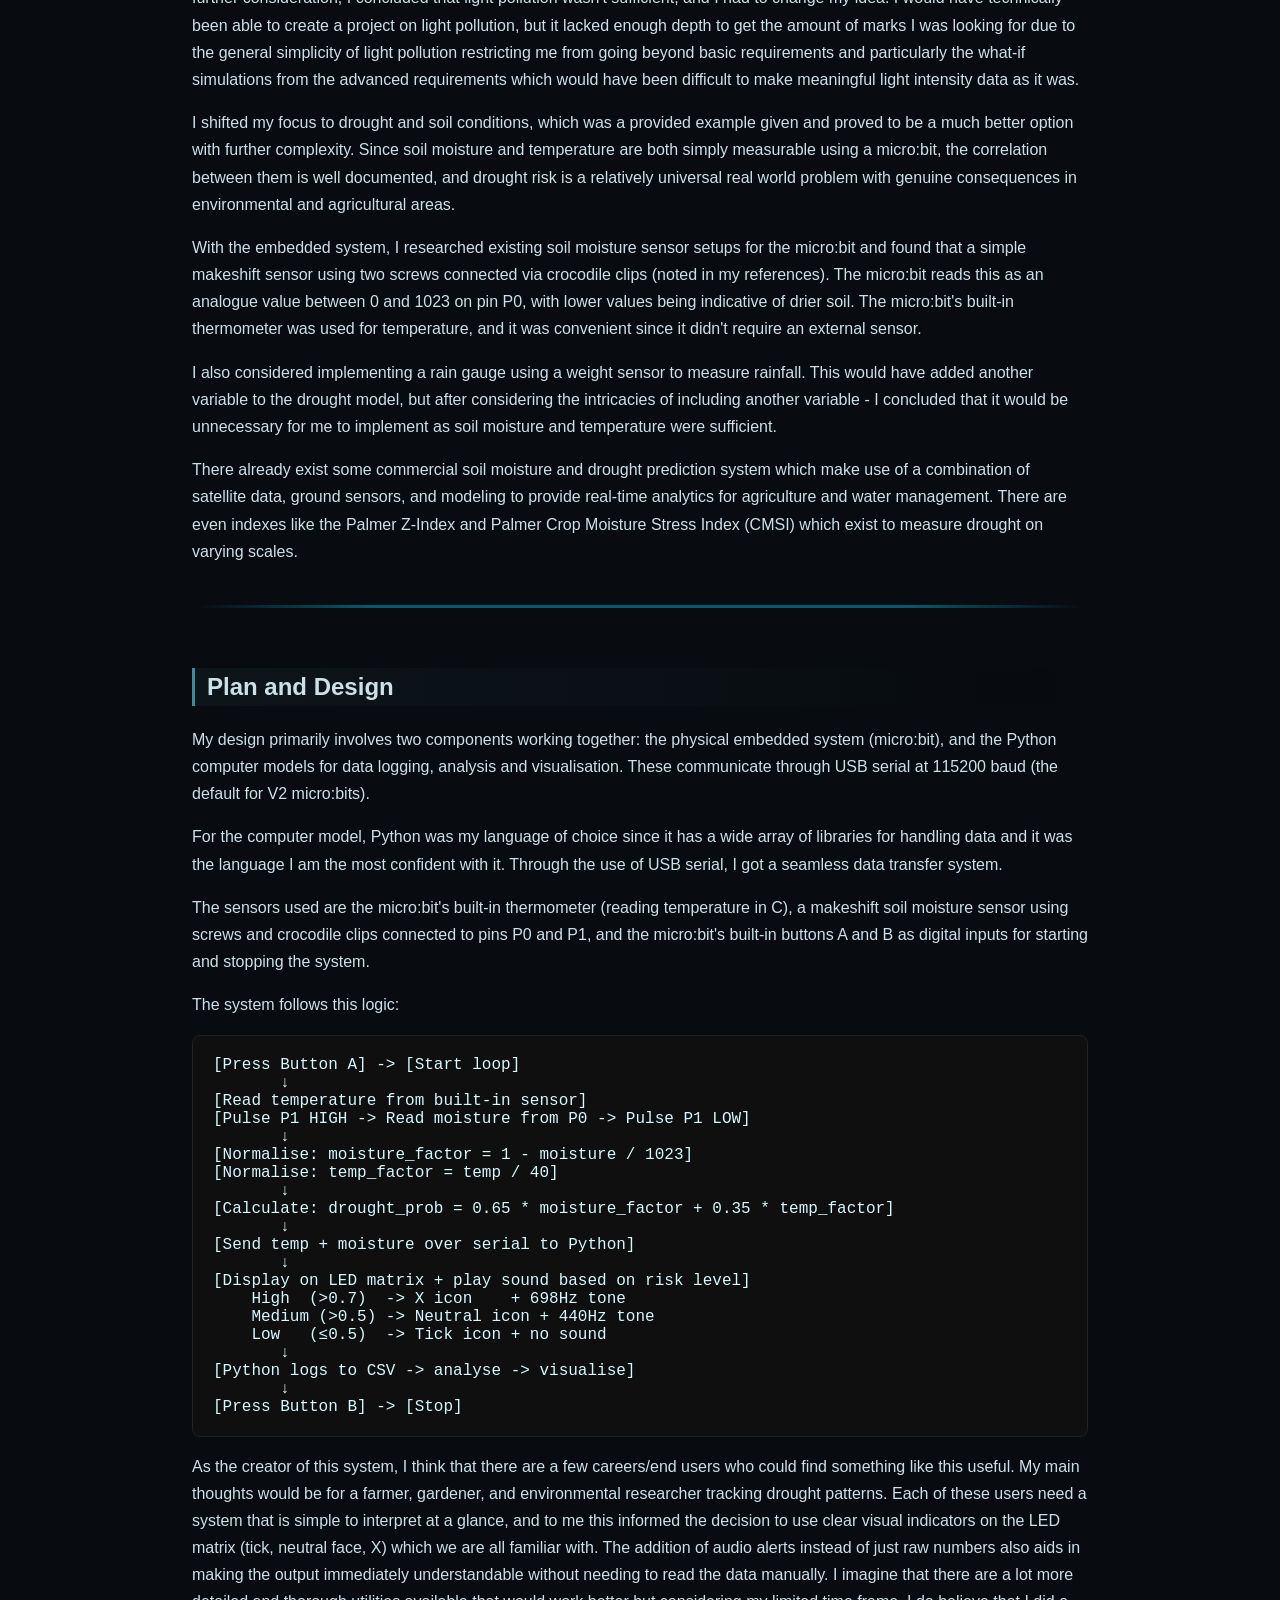
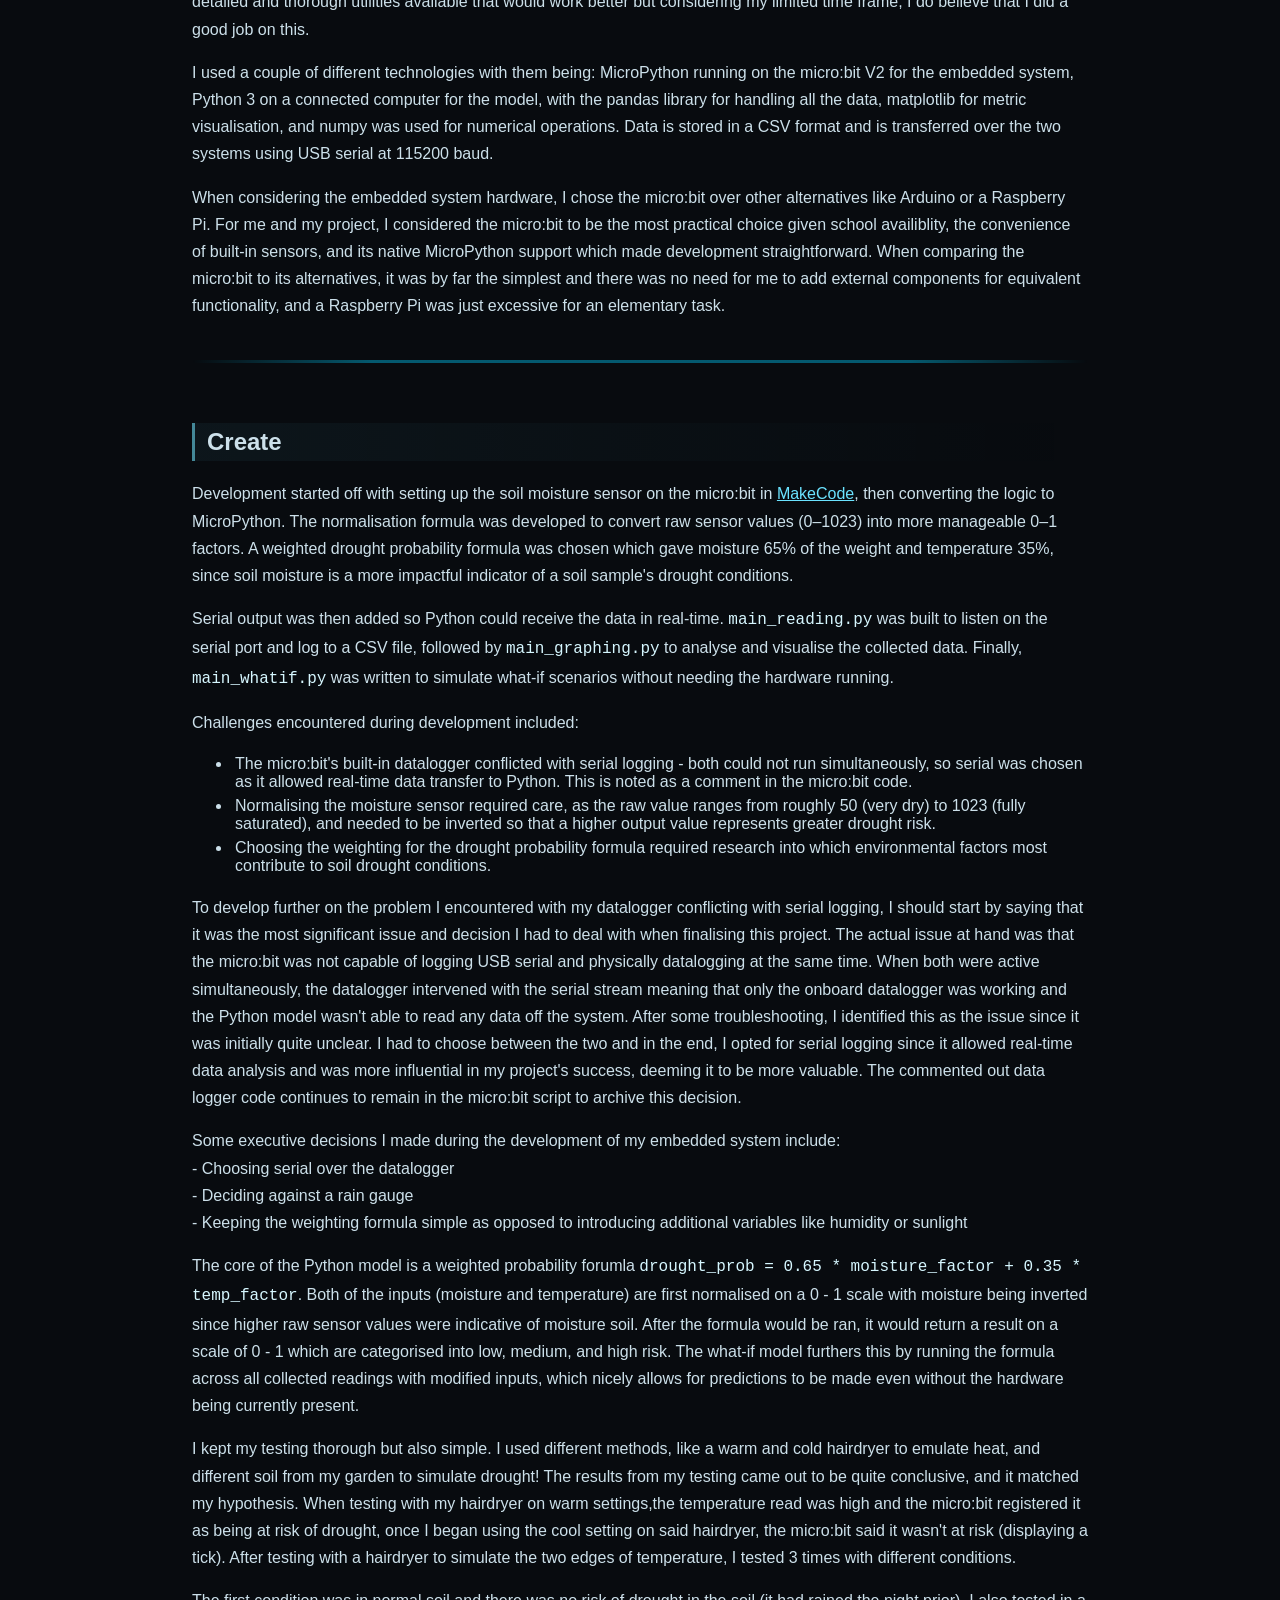
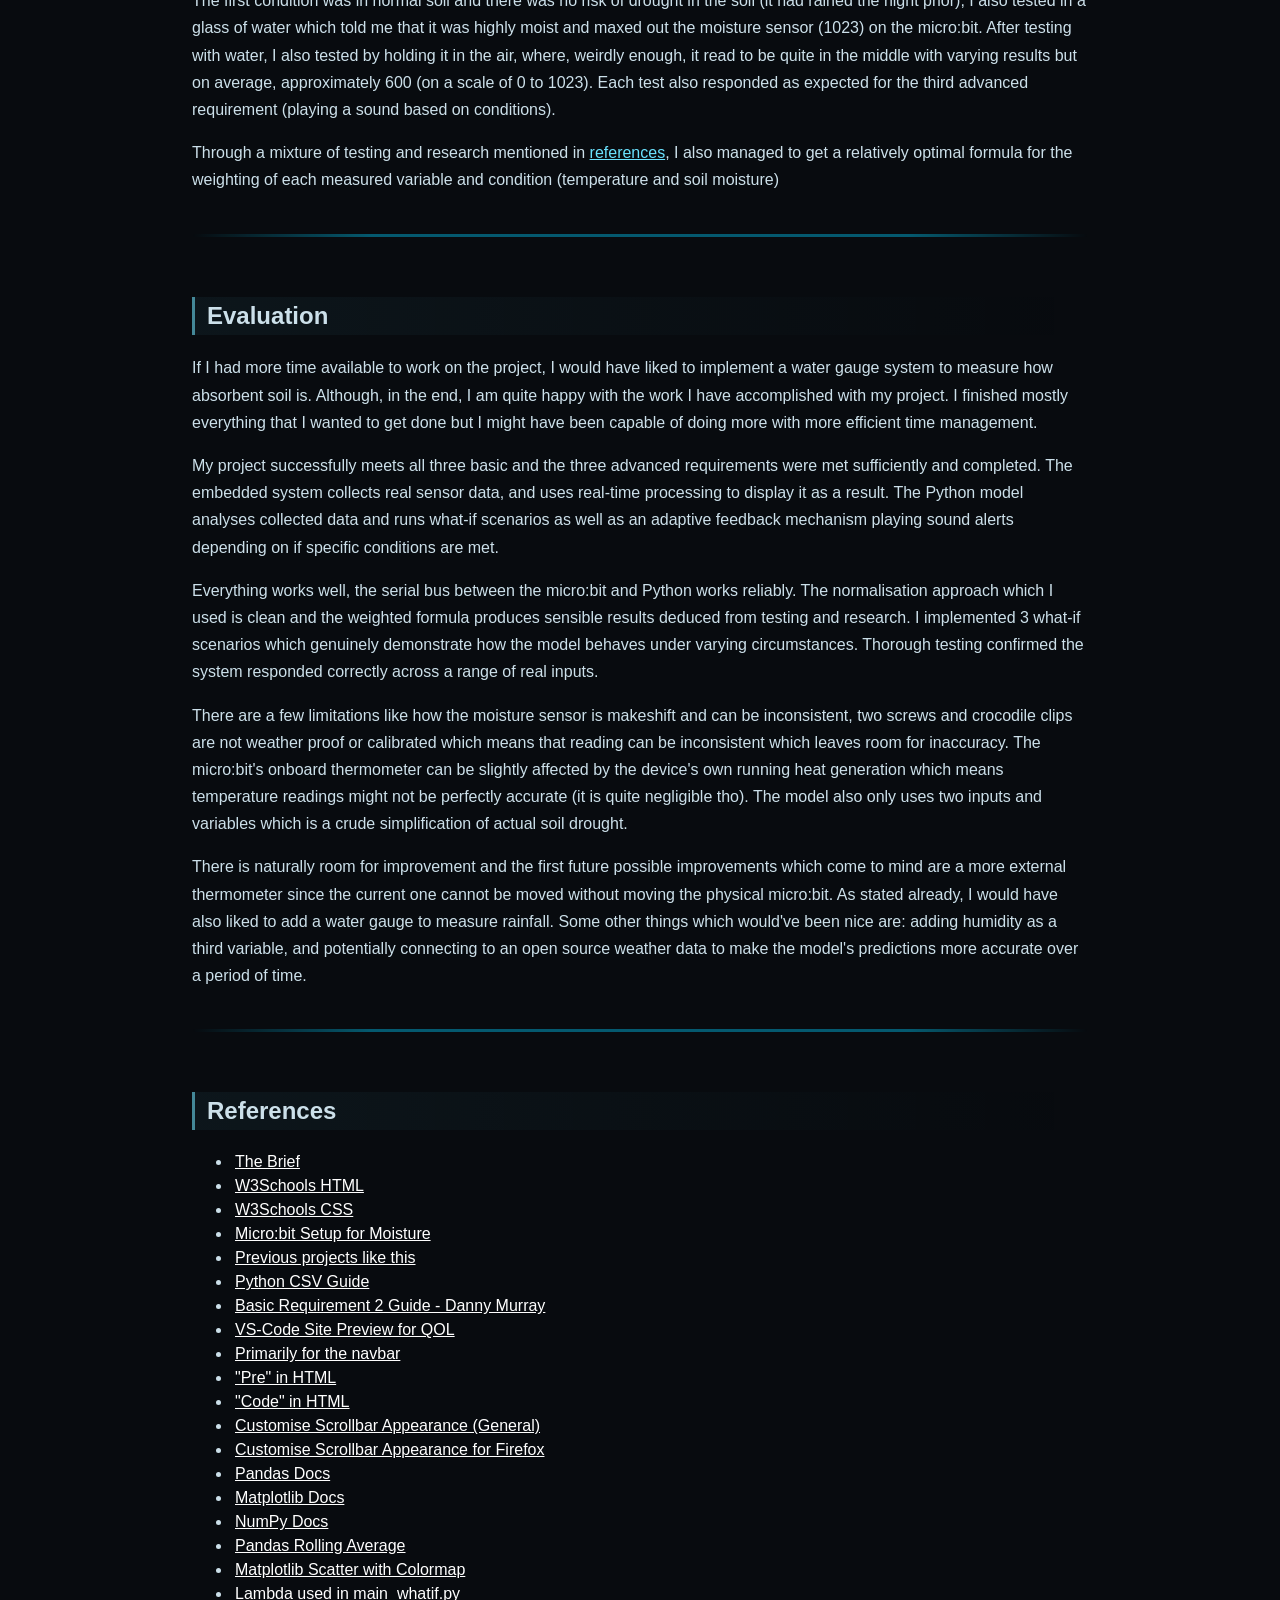
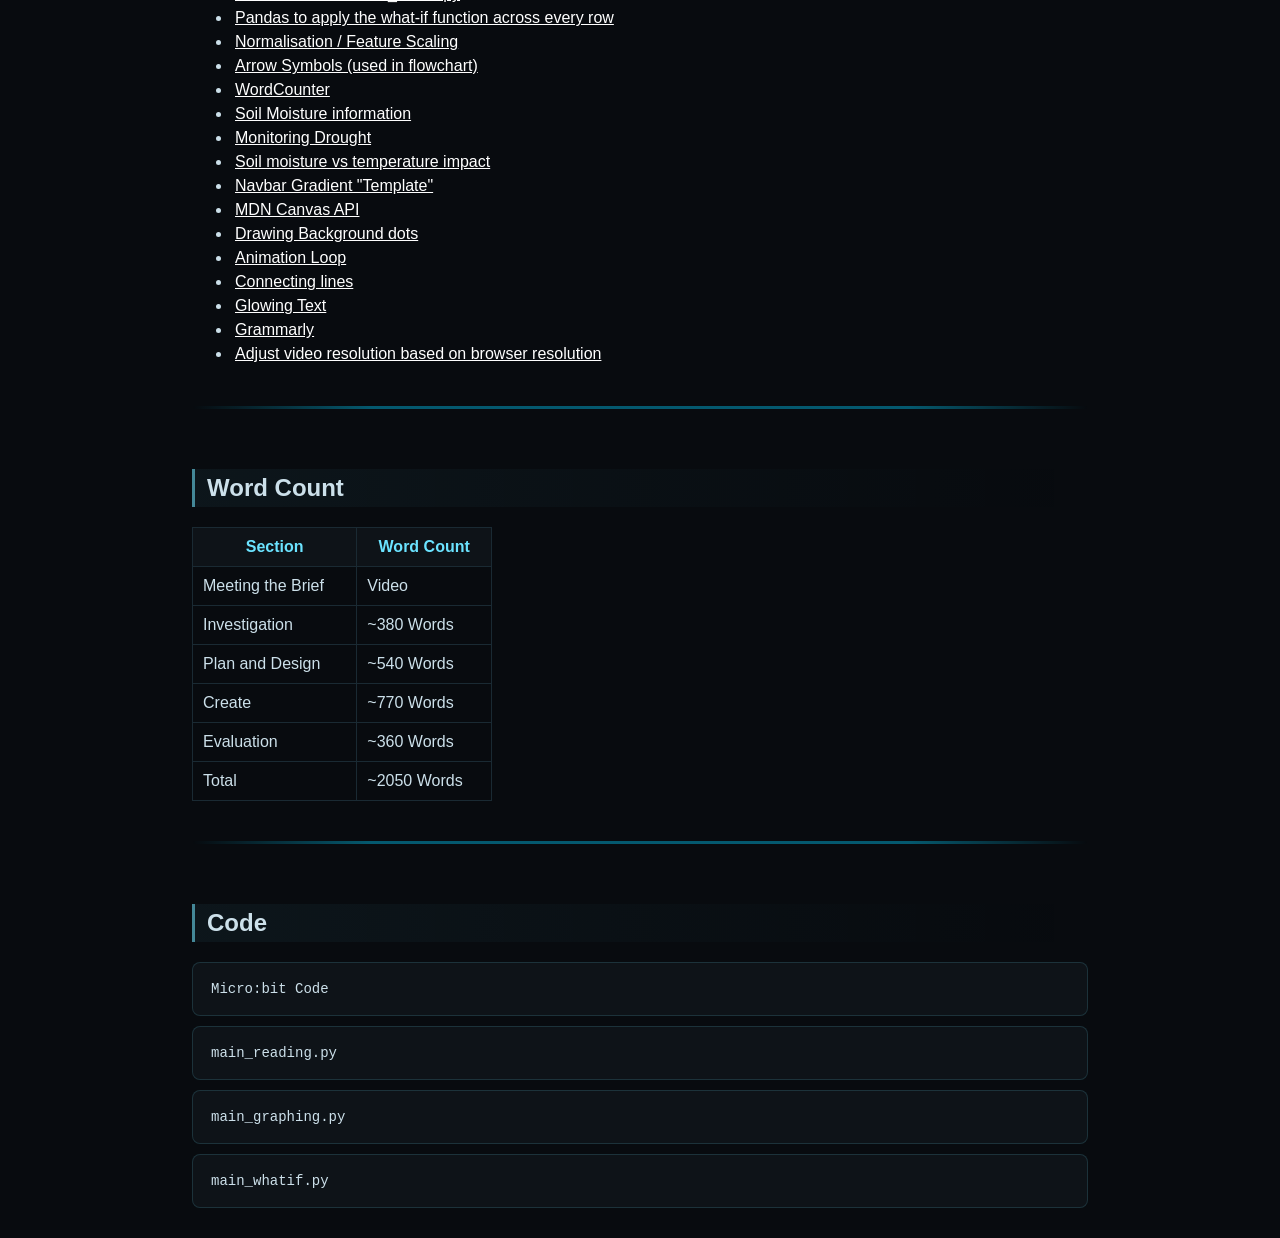
==== commit 08784d78: "Update index.html" ====
--- a/Report/index.html
+++ b/Report/index.html
@@ -601,7 +601,7 @@
 
     </div>
 
-    <script>
+    <script> /* Accordion height adjustment */
         var acc = document.getElementsByClassName("accordion");
         var i;
 
@@ -618,7 +618,7 @@
         }
     </script>
 
-    <script>
+    <script> /* Background dots connecting */
     const canvas = document.getElementById("bg-canvas");
     const ctx = canvas.getContext("2d");
     let W, H, particles = [];
--- a/Report/styles.css
+++ b/Report/styles.css
@@ -237,4 +237,7 @@
 video {
     border: 1px solid #222;
     border-radius: 10px;
-}
+    max-width: 80%;
+    height: auto;
+    width: auto\9; /* ie8 */
+}
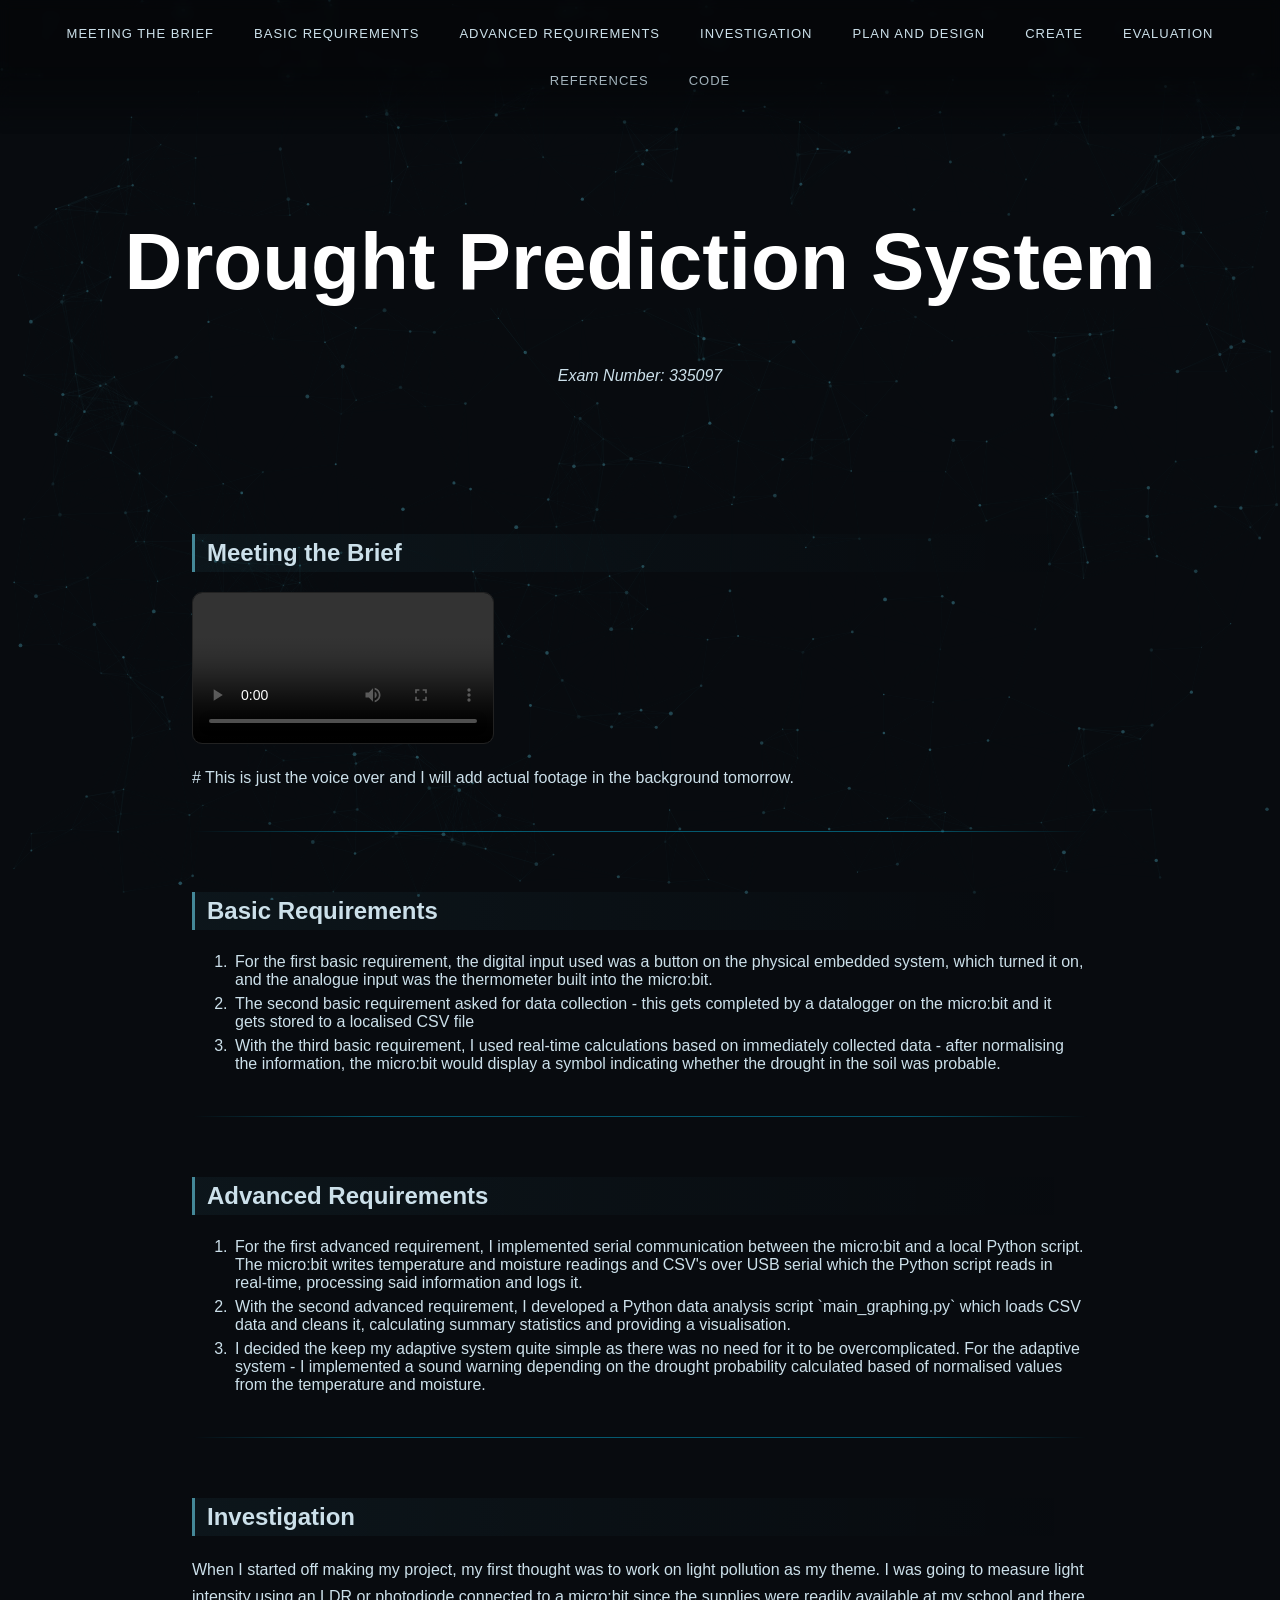
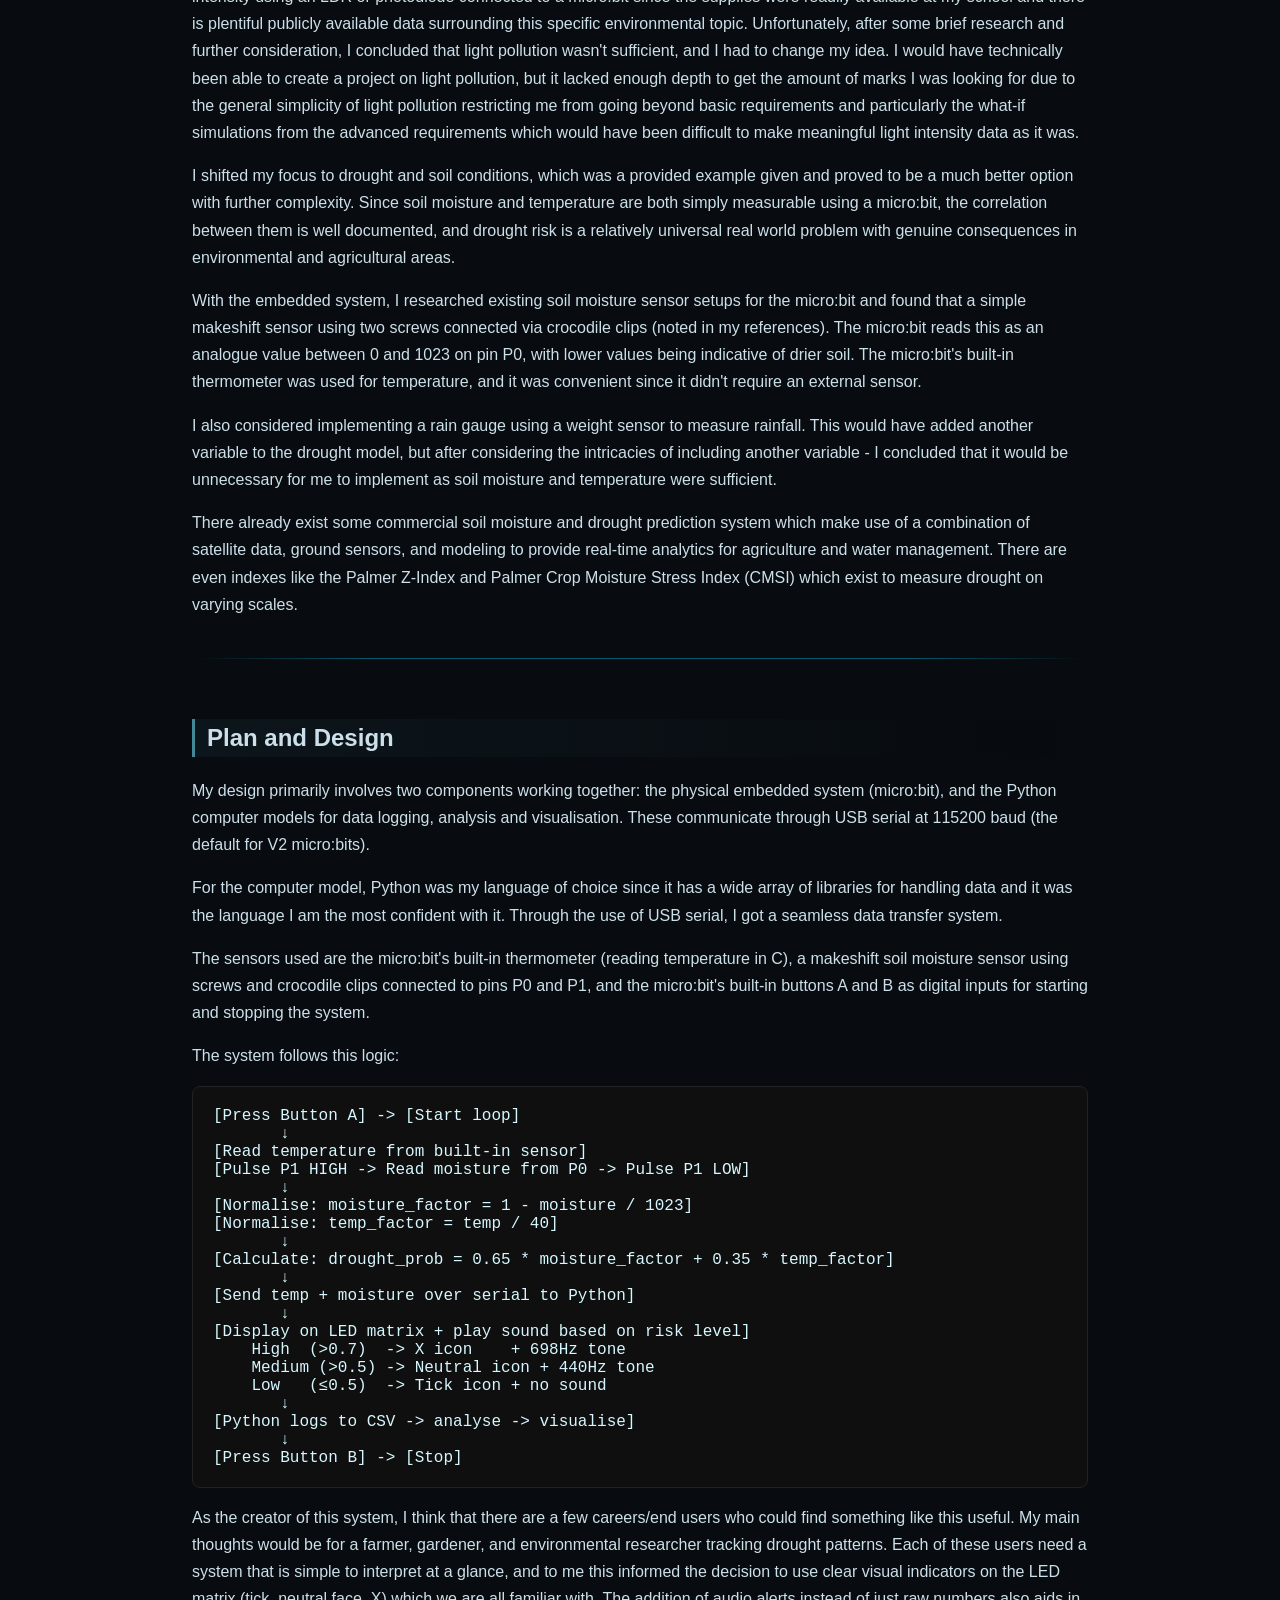
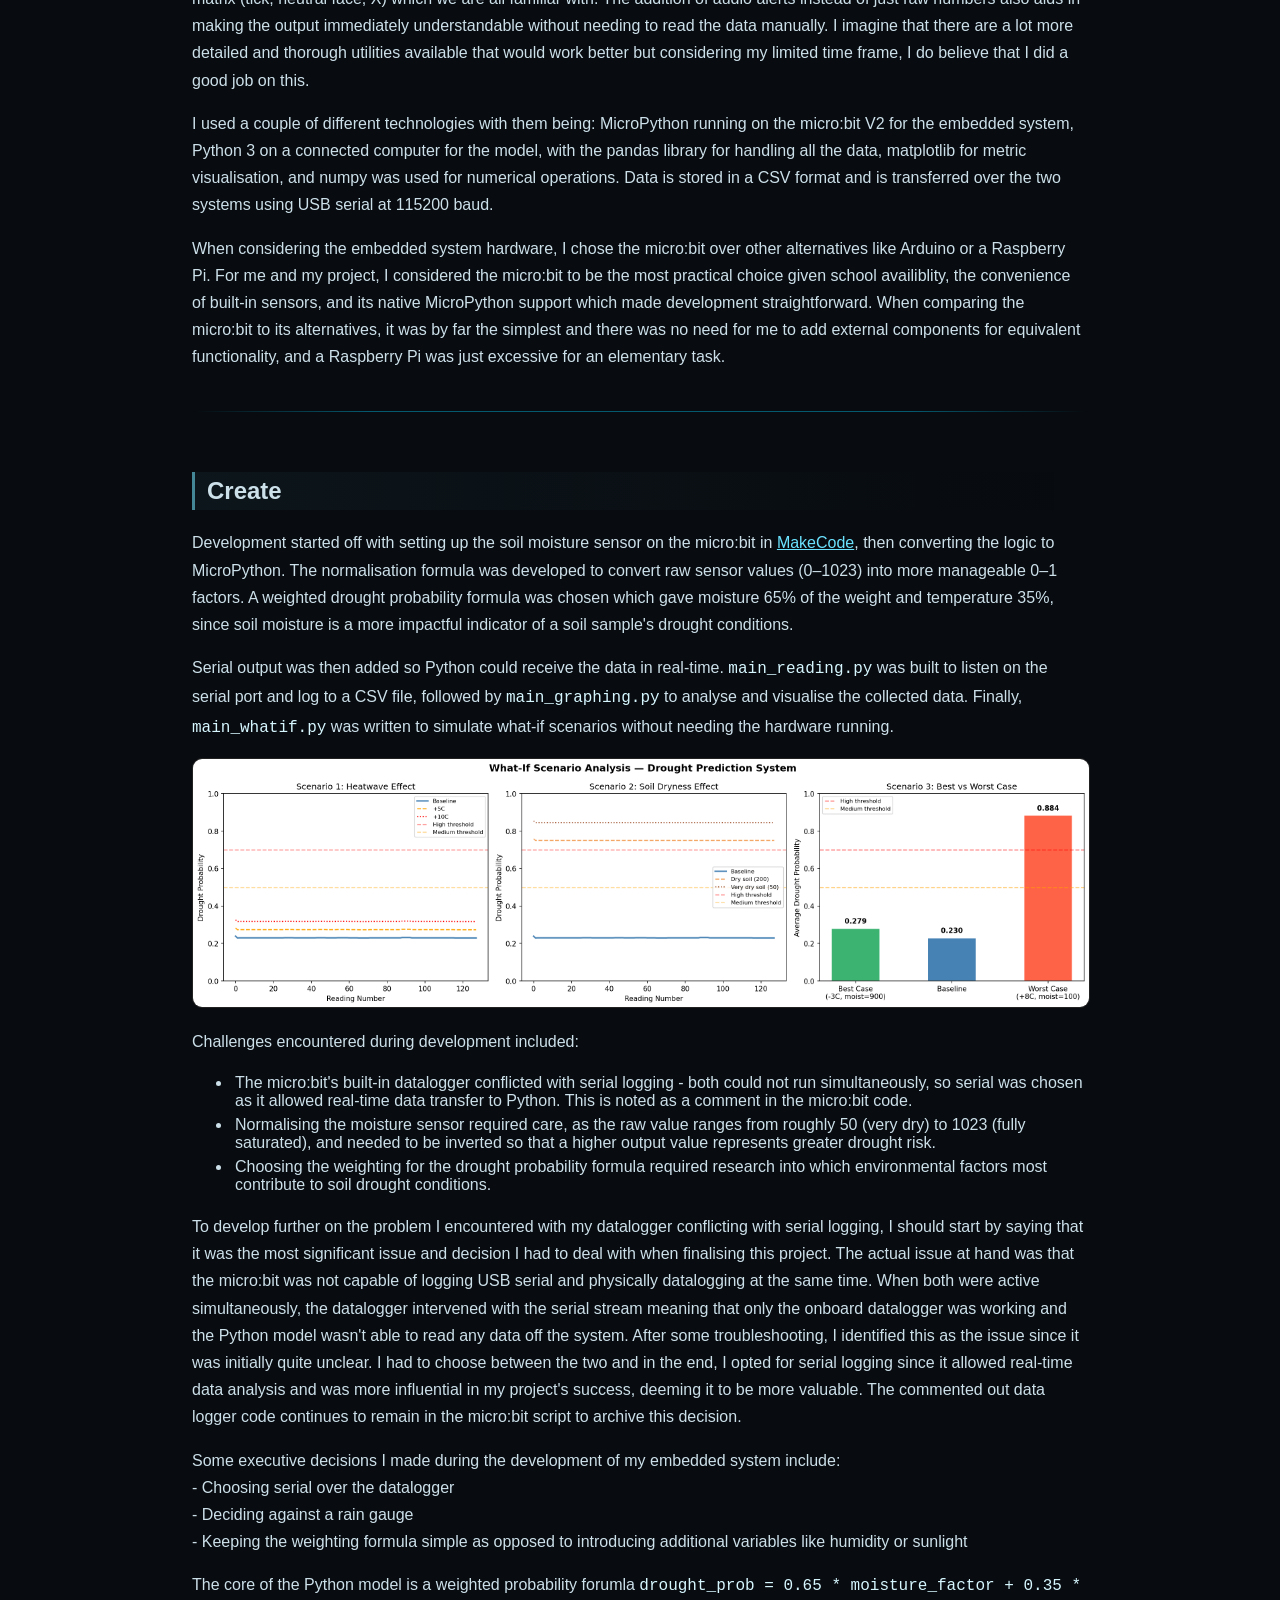
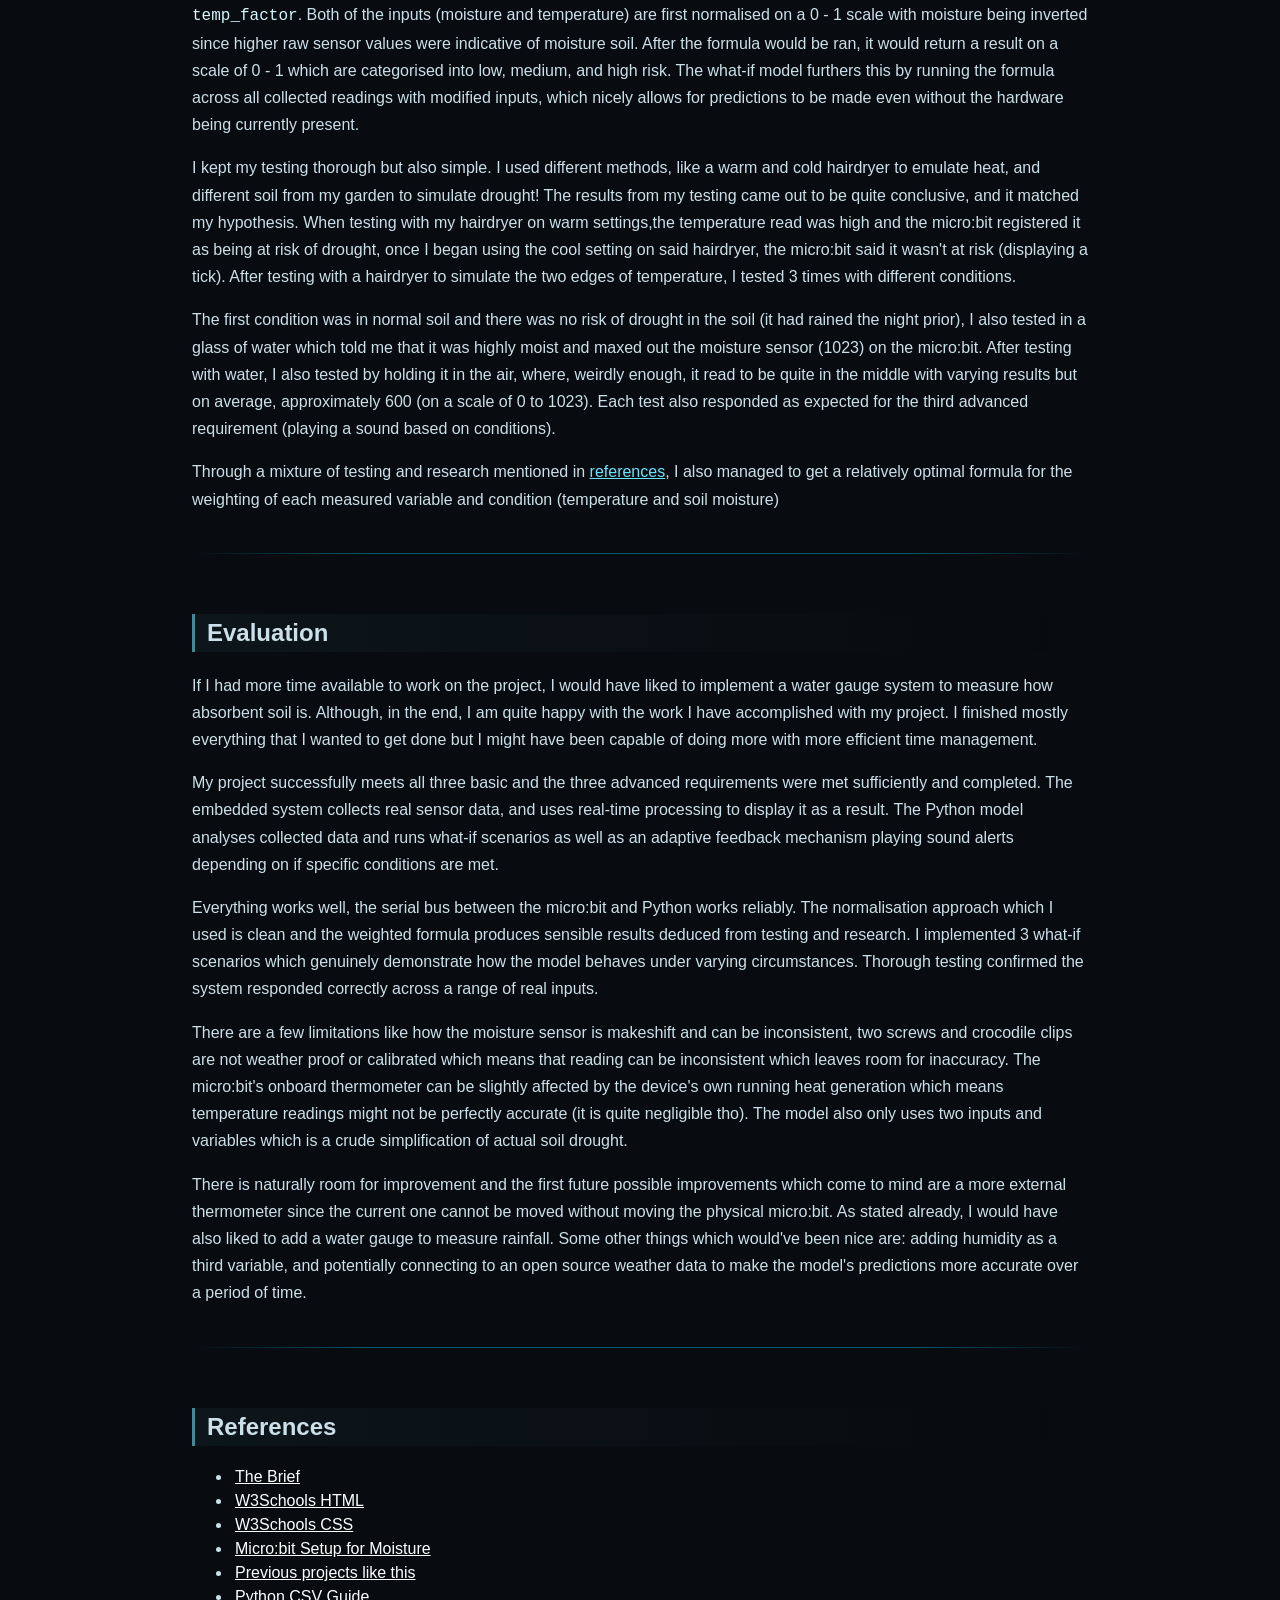
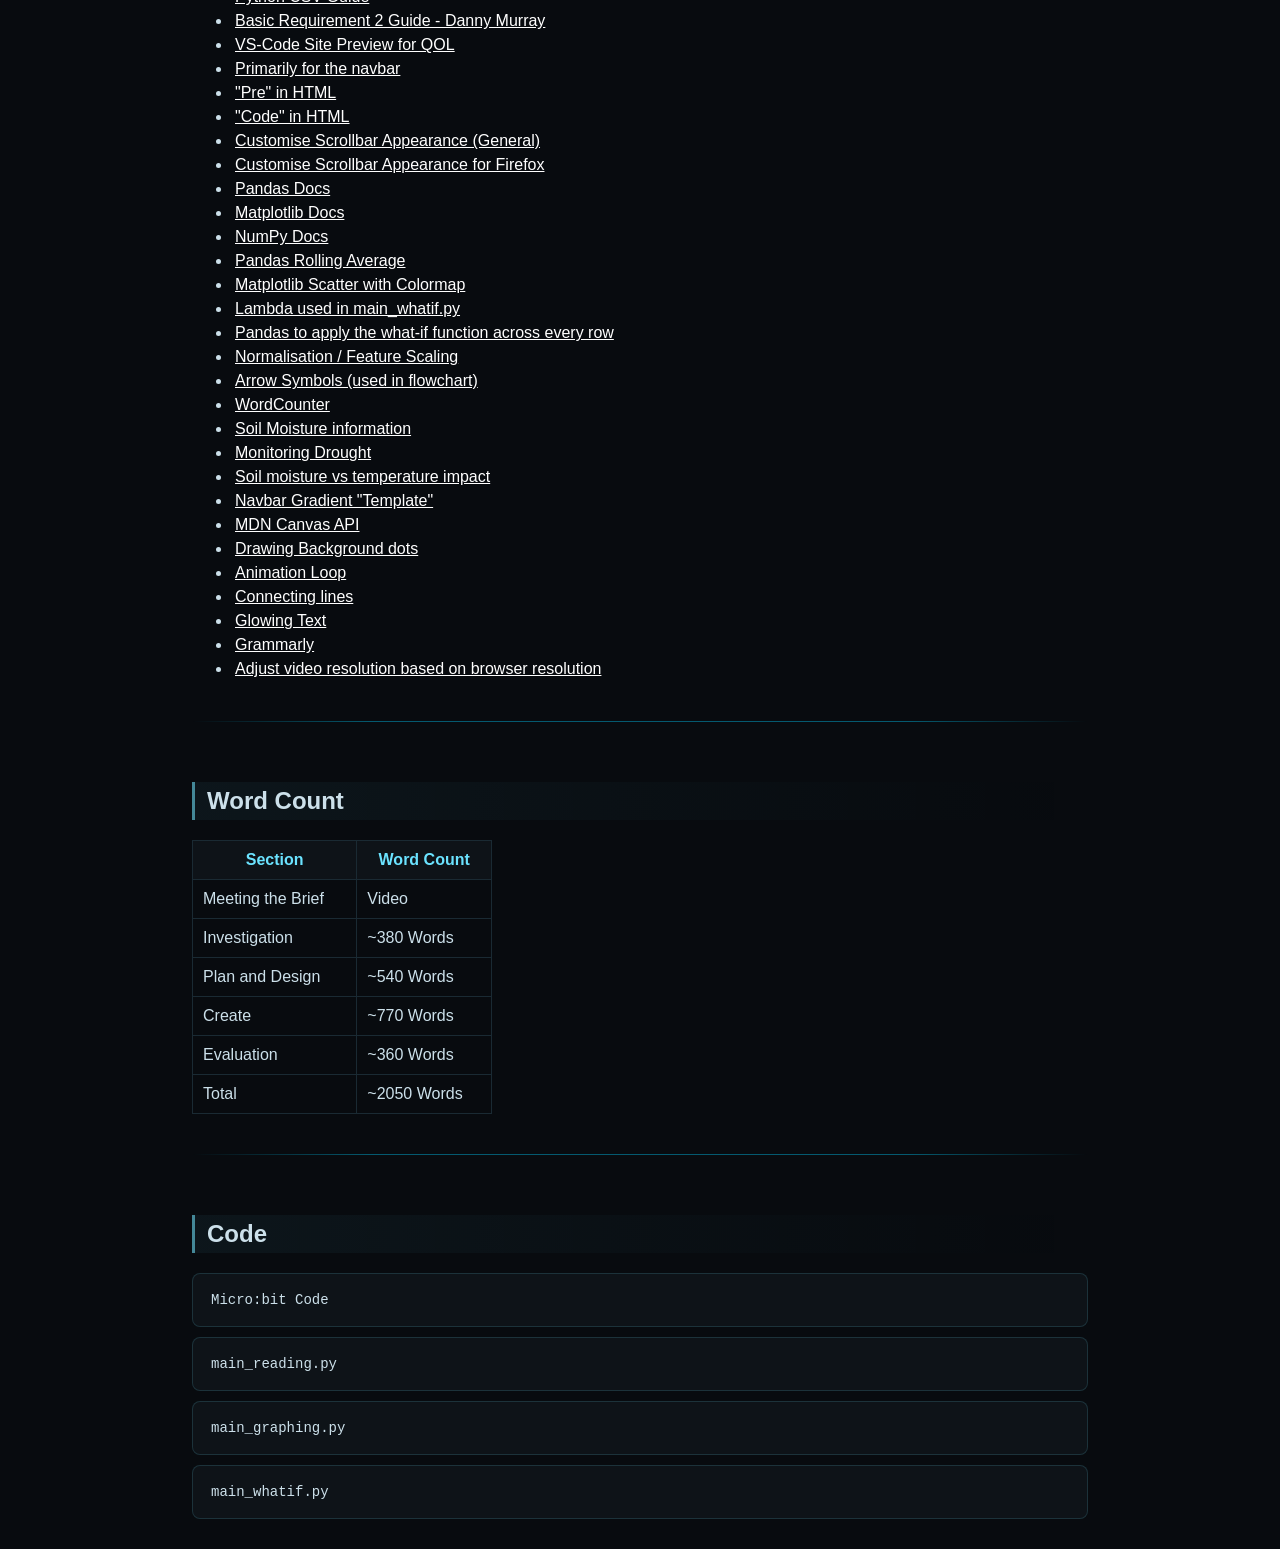
==== commit d0bfc4e8: "Update index.html" ====
--- a/Report/index.html
+++ b/Report/index.html
@@ -100,6 +100,7 @@
         <h2 id="create">Create</h2>
         <p>Development started off with setting up the soil moisture sensor on the micro:bit in <a href="https://makecode.microbit.org/">MakeCode</a>, then converting the logic to MicroPython. The normalisation formula was developed to convert raw sensor values (0–1023) into more manageable 0–1 factors. A weighted drought probability formula was chosen which gave moisture 65% of the weight and temperature 35%, since soil moisture is a more impactful indicator of a soil sample's drought conditions.</p>
         <p>Serial output was then added so Python could receive the data in real-time. <code>main_reading.py</code> was built to listen on the serial port and log to a CSV file, followed by <code>main_graphing.py</code> to analyse and visualise the collected data. Finally, <code>main_whatif.py</code> was written to simulate what-if scenarios without needing the hardware running.</p>
+        <img src="images/whatif_scenarios.png">
         <p>Challenges encountered during development included:</p>
         <ul>
             <li>The micro:bit's built-in datalogger conflicted with serial logging - both could not run simultaneously, so serial was chosen as it allowed real-time data transfer to Python. This is noted as a comment in the micro:bit code.</li>
@@ -627,7 +628,7 @@
     resize();
     window.addEventListener("resize", resize);
 
-    for (let i = 0; i < 80; i++) {
+    for (let i = 0; i < 500; i++) {
         particles.push({
             x: Math.random() * window.innerWidth,
             y: Math.random() * window.innerHeight,
--- a/Report/styles.css
+++ b/Report/styles.css
@@ -39,6 +39,7 @@
     letter-spacing: 1px;
     transition: all 0.18s ease;
     text-transform: uppercase;
+    padding: 6px 10px;
 }
 
 a {color: rgba(107, 227, 255, 1);}
@@ -87,7 +88,7 @@
 
 .accordion {
     background-color: #0e1318;
-    font-family:'Courier New', Courier, monospace;
+    font-family: monospace;
     color: #cce0ea;
     cursor: pointer;
     padding: 18px;
@@ -205,7 +206,6 @@
         rgba(0, 208, 255, 0.4) 80%,
         transparent 100%
     );
-    padding: 1px;
 }
 
 li {
@@ -234,10 +234,14 @@
 
 }
 
-video {
+video, img {
     border: 1px solid #222;
     border-radius: 10px;
     max-width: 80%;
     height: auto;
     width: auto\9; /* ie8 */
 }
+
+img {
+    max-width: 100%
+}
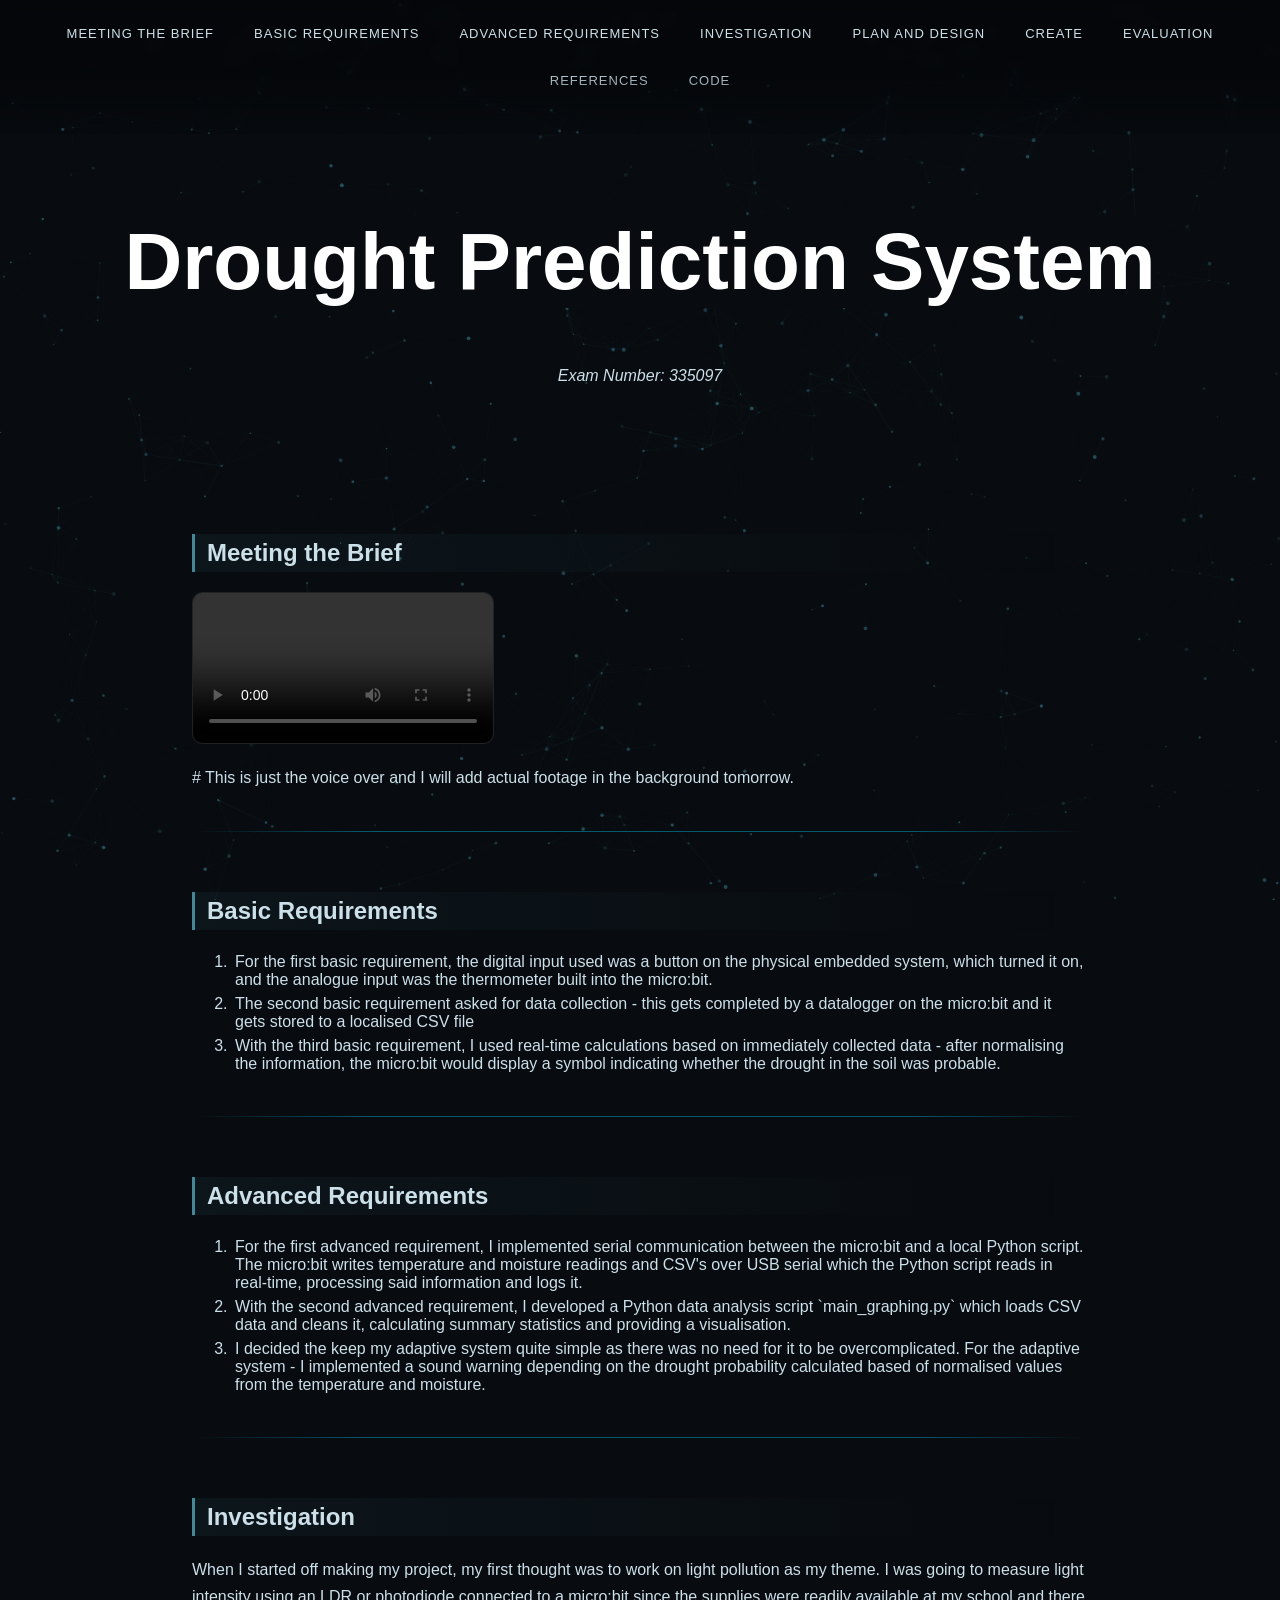
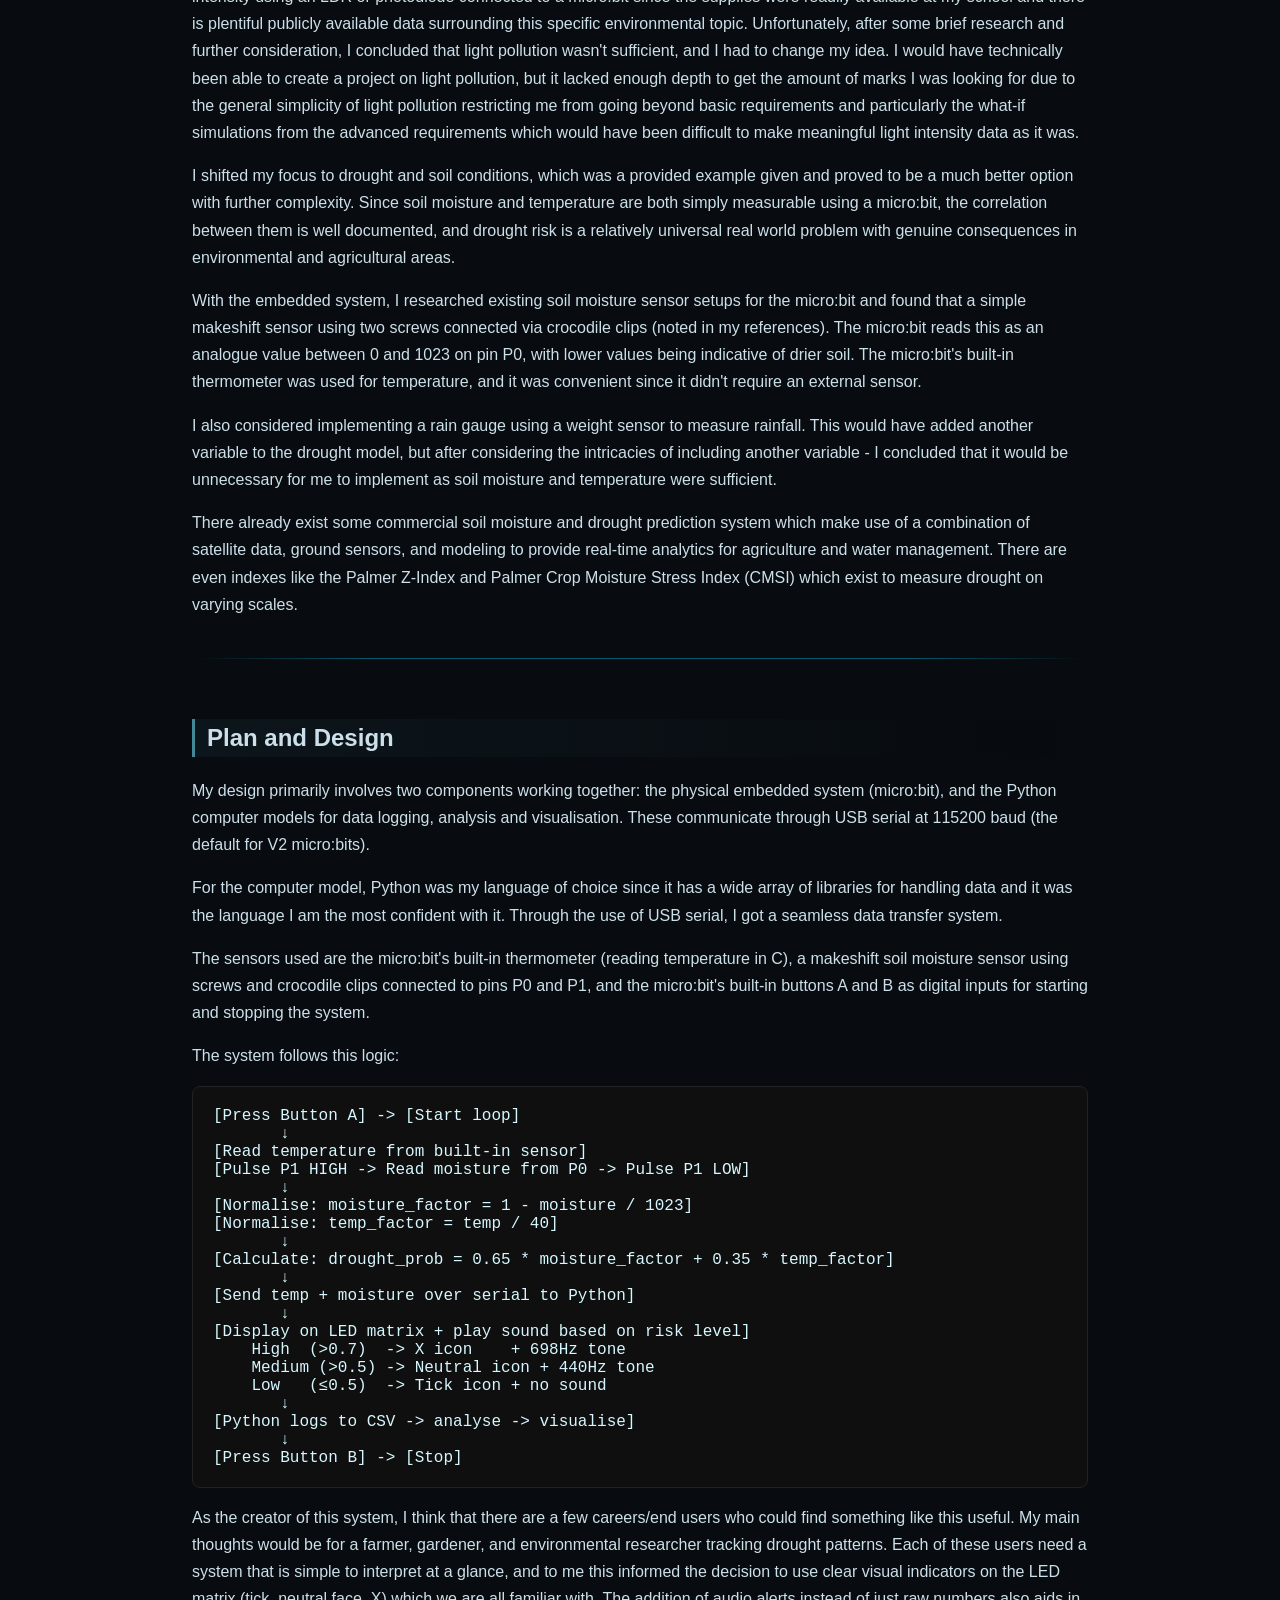
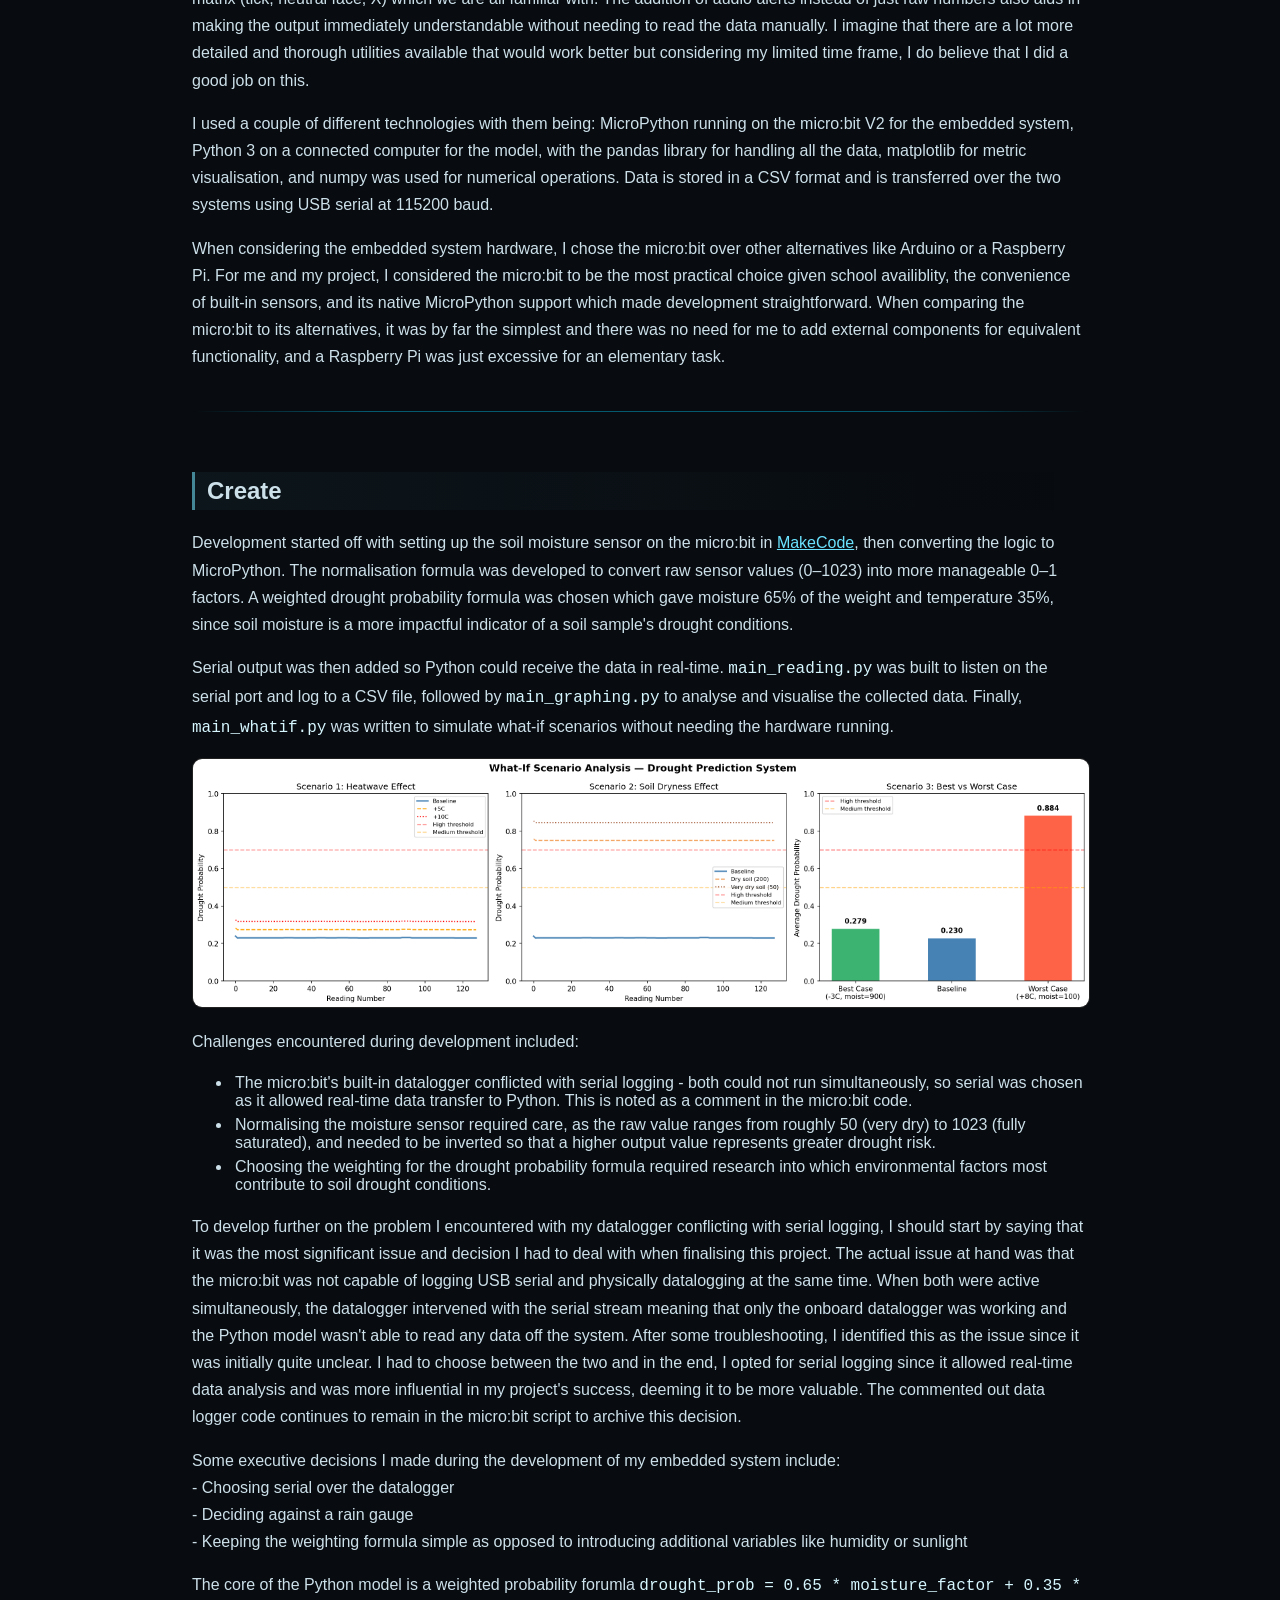
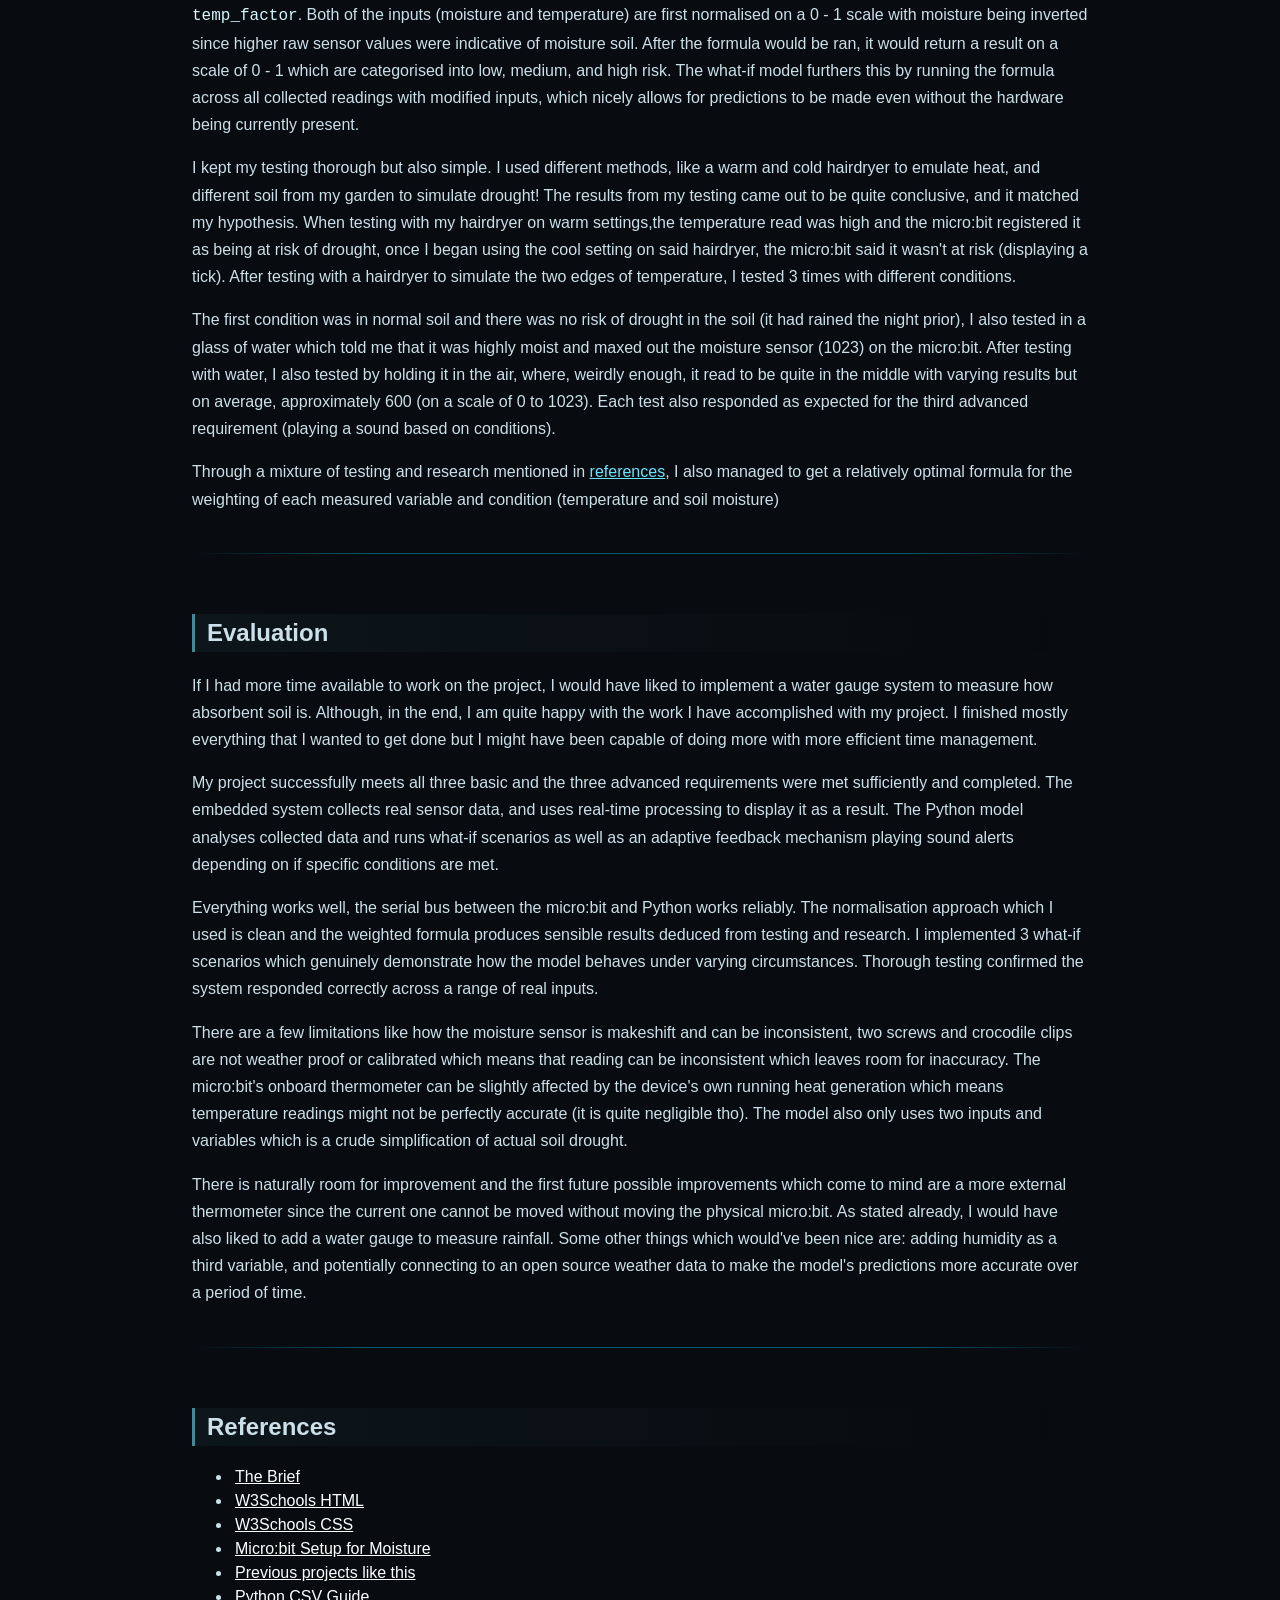
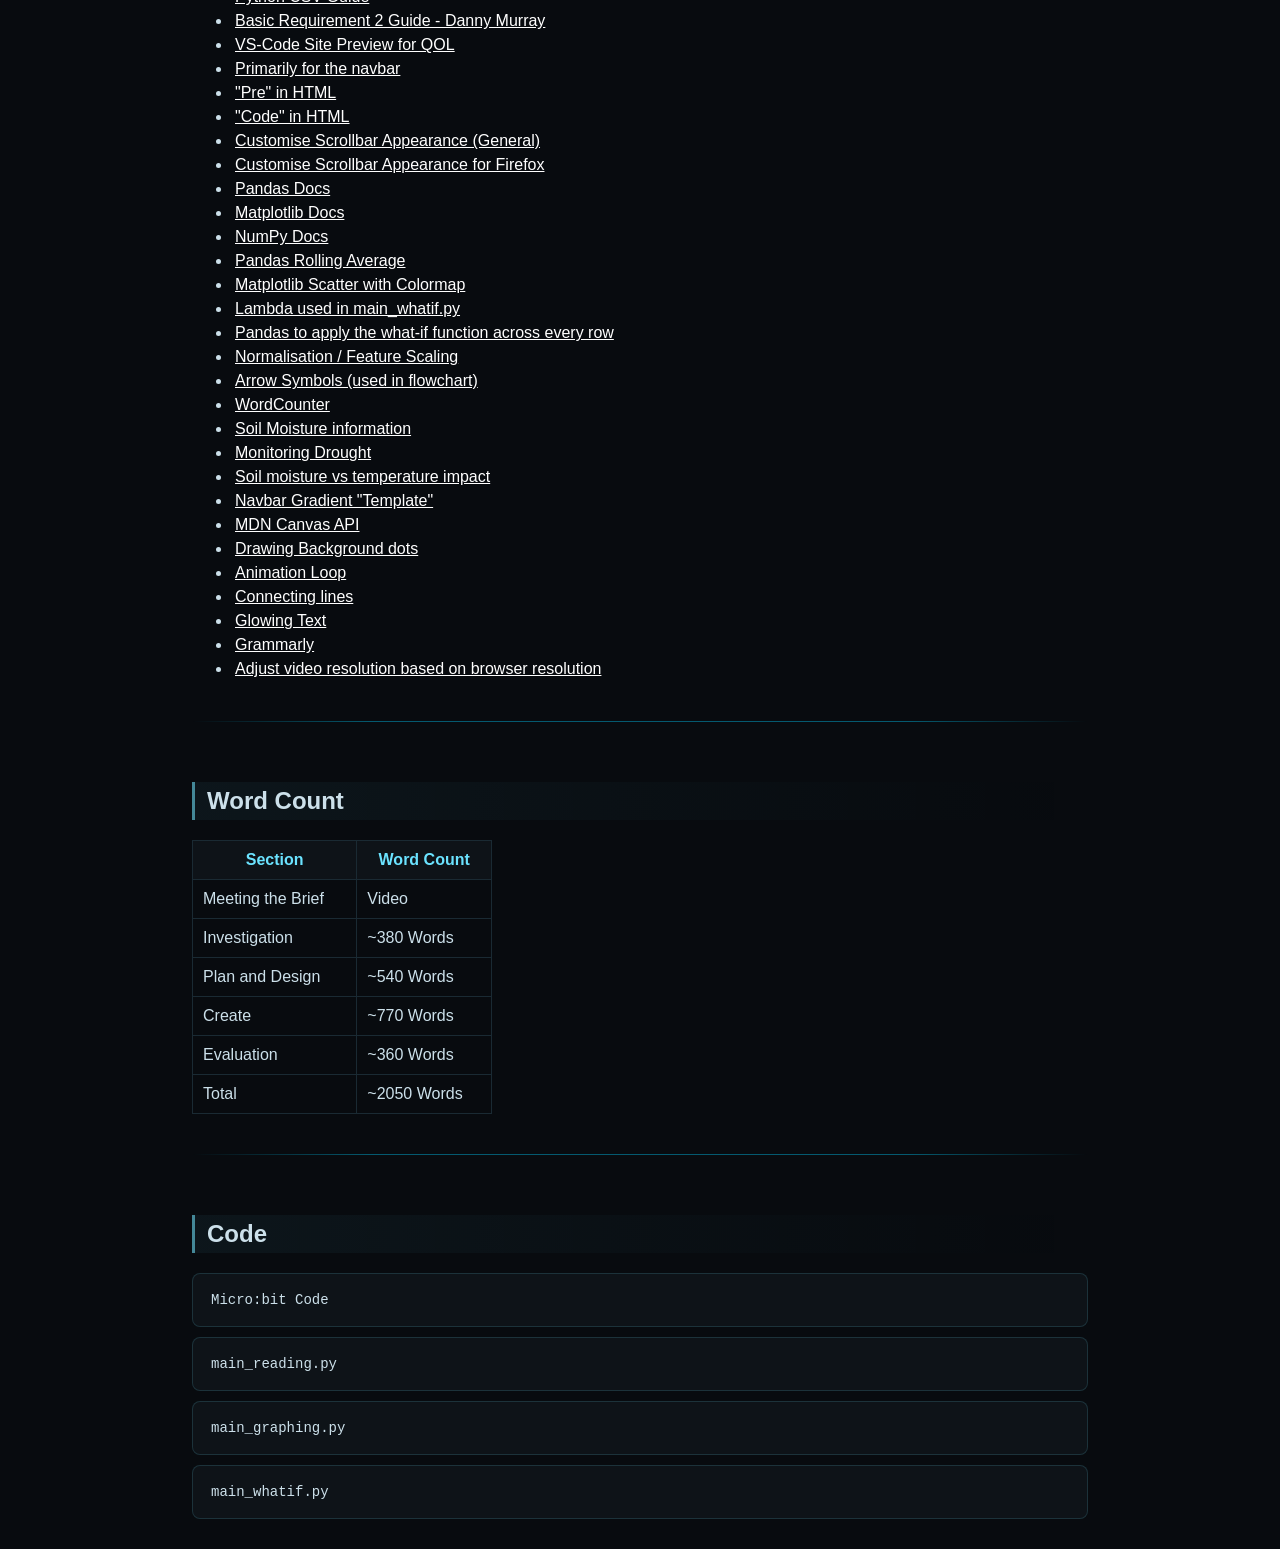
==== commit a1070837: "Update index.html" ====
--- a/Report/index.html
+++ b/Report/index.html
@@ -258,9 +258,10 @@
             basic.show_number(reading)
         if drought_prob > 0.7:
             basic.show_icon(IconNames.NO)
-            music.play(music.tone_playable(698, music.beat(BeatFraction.WHOLE)),
-                music.PlaybackMode.LOOPING_IN_BACKGROUND)
-            melody_played = 0
+            if melody_played != 1:
+                music.play(music.tone_playable(698, music.beat(BeatFraction.WHOLE)),
+                    music.PlaybackMode.LOOPING_IN_BACKGROUND)
+                melody_played = 1
         elif drought_prob > 0.5:
             basic.show_leds("""
                 . . . . .
@@ -269,14 +270,15 @@
                 . # # # .
                 . . . . .
                 """)
-            music.play(music.tone_playable(440, music.beat(BeatFraction.WHOLE)),
-                music.PlaybackMode.LOOPING_IN_BACKGROUND)
-            melody_played = 0
+            if melody_played != 2:
+                music.play(music.tone_playable(440, music.beat(BeatFraction.WHOLE)),
+                    music.PlaybackMode.LOOPING_IN_BACKGROUND)
+                melody_played = 2
         else:
             basic.show_icon(IconNames.YES)
-            melody_played = 1
-    basic.pause(5000)
-basic.forever(on_forever)</code></pre>
+            music.stop_all_sounds()
+            melody_played = 0
+    basic.pause(500)</code></pre>
         </div>
 
         <button class="accordion">main_reading.py</button>
@@ -327,7 +329,7 @@
     except Exception as e:
         print("Error:", e)
 
-    time.sleep(1)</code></pre>
+    time.sleep(0.1)</code></pre>
         </div>
 
         <button class="accordion">main_graphing.py</button>
@@ -337,38 +339,34 @@
 import numpy as np
 
 # Load Data
-
 file_name = "drought_data.csv"
-
 data = pd.read_csv(file_name)
-
 print("Data successfully loaded!")
 
-
 # Basic Cleaning
-
 data.columns = data.columns.str.strip()
 
-# ensure numeric
 cols = ["temp", "moisture", "moisture_factor", "temp_factor", "drought_prob"]
 for col in cols:
     data[col] = pd.to_numeric(data[col], errors="coerce")
 
 data = data.dropna()
-
+data = data.reset_index(drop=True)
 
 # Analysis
-
 print("\n--- Analysis Summary ---")
 
-avg_temp = data["temp"].mean()
+avg_temp     = data["temp"].mean()
 avg_moisture = data["moisture"].mean()
-avg_risk = data["drought_prob"].mean()
-
-print(f"Average Temperature: {avg_temp:.2f} °C")
-print(f"Average Soil Moisture: {avg_moisture:.2f}")
-print(f"Average Drought Risk: {avg_risk:.2f}")
-
+avg_risk     = data["drought_prob"].mean()
+max_temp     = data["temp"].max()
+min_moisture = data["moisture"].min()
+
+print(f"Average Temperature:    {avg_temp:.2f} °C")
+print(f"Max Temperature:        {max_temp:.2f} °C")
+print(f"Average Soil Moisture:  {avg_moisture:.2f}")
+print(f"Min Soil Moisture:      {min_moisture:.2f}")
+print(f"Average Drought Risk:   {avg_risk:.2f}")
 
 # Detect drought risk levels
 def risk_level(x):
@@ -384,32 +382,28 @@
 risk_counts = data["risk_level"].value_counts()
 print(f"\nRisk Level Breakdown:")
 for level, count in risk_counts.items():
-    print(f"  {level}: {count} readings ({count/len(data)*100:.1f}%)")
-
+    print(f"  {level}: {count} readings ({count / len(data) * 100:.1f}%)")
 
 # Visualising
-
 plt.style.use("seaborn-v0_8-pastel")
-plt.figure(figsize=(18, 5))
-
+fig = plt.figure(figsize=(18, 5))
+fig.suptitle("Drought Prediction System — Data Analysis", fontsize=14, fontweight="bold")
 
 # Temperature over time with trend line
 plt.subplot(1, 3, 1)
 
-plt.plot(data["temp"], color="red", label="Temperature", linewidth=1.5)
-
-# Moving average trend line (window of 10 readings)
+plt.plot(data["temp"], color="red", linewidth=1.5, label="Temperature", alpha=0.7)
+
 if len(data) >= 10:
     trend = data["temp"].rolling(window=10, center=True).mean()
-    plt.plot(trend, color="darkred", linestyle="--", linewidth=2, label="Trend (10-pt avg)")
+    plt.plot(trend, color="darkred", linewidth=2, linestyle="--", label="Trend (10-pt avg)")
 
 plt.title("Temperature Readings")
 plt.xlabel("Reading Number")
 plt.ylabel("Temperature (°C)")
 plt.legend(fontsize=9)
 
-
-# Moisture vs Temperature scatter
+# Moisture vs Temperature scatter, colour coded by drought risk
 plt.subplot(1, 3, 2)
 
 scatter = plt.scatter(
@@ -419,15 +413,14 @@
     cmap="RdYlGn_r",
     edgecolors="white",
     linewidths=0.3,
-    alpha=0.8
+    alpha=0.85
 )
 plt.colorbar(scatter, label="Drought Probability")
 plt.title("Moisture vs Temperature")
 plt.xlabel("Moisture (raw sensor value)")
 plt.ylabel("Temperature (°C)")
 
-
-# Drought Risk Distribution
+# Drought Risk Distribution pie chart
 plt.subplot(1, 3, 3)
 
 all_levels = ["High", "Medium", "Low"]
@@ -441,7 +434,6 @@
     startangle=90,
     colors=colors
 )
-
 plt.title("Drought Risk Levels")
 
 plt.tight_layout()
@@ -450,7 +442,8 @@
 
 print("\nFirst 5 Rows:")
 print(data.head())
-print("\nGraph saved as 'analysis_graphs.png'")</code></pre>
+print("\nGraph saved as 'analysis_graphs.png'")
+            </code></pre>
         </div>
 
         <button class="accordion">main_whatif.py</button>
